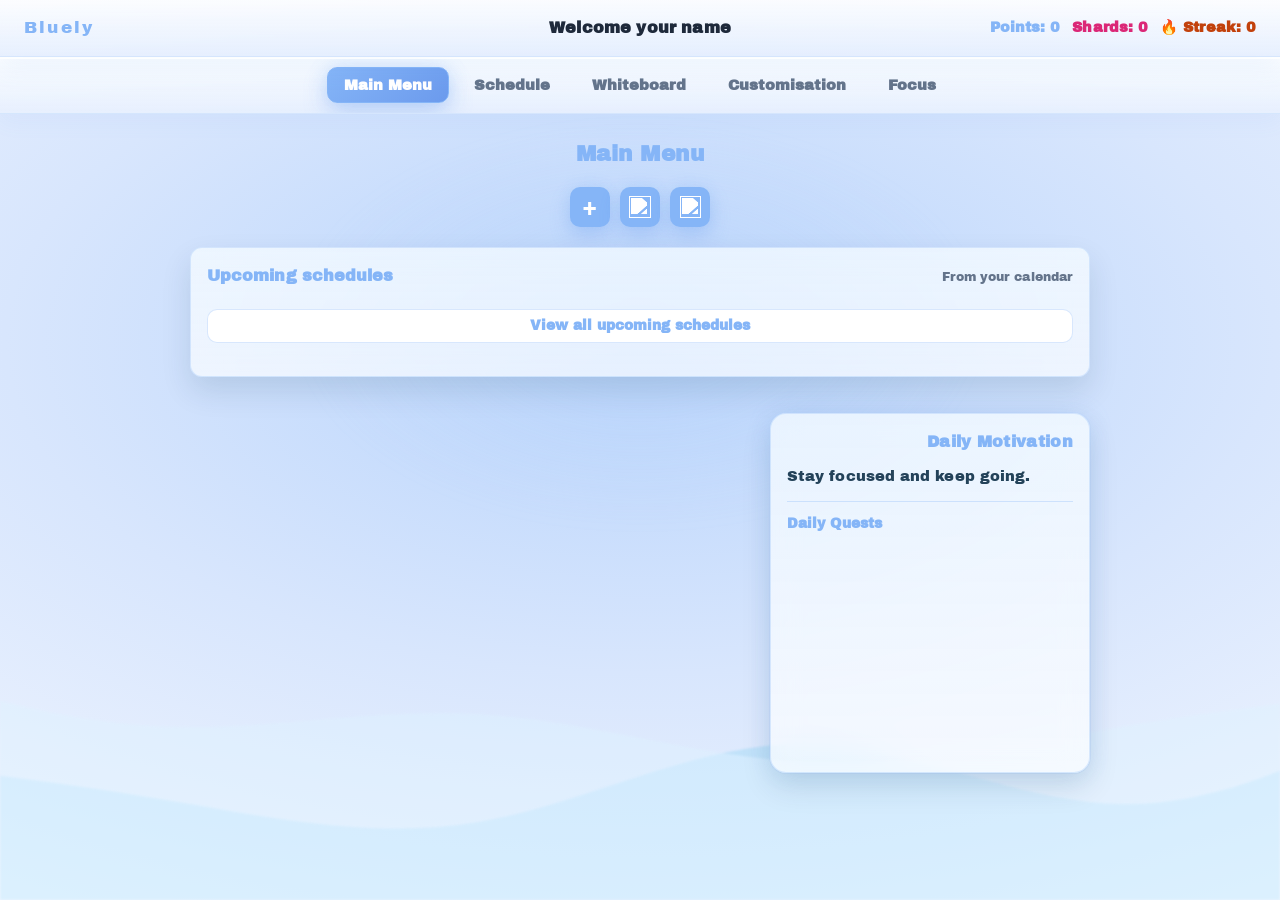
==== app.html @ a333c32c "Add files via upload" ====
<!DOCTYPE html>
<html lang="en">
<head>
  <meta charset="UTF-8">
  <meta name="viewport" content="width=device-width, initial-scale=1.0">
  <title>App – Bluely</title>
  <link rel="preconnect" href="https://fonts.googleapis.com">
  <link rel="preconnect" href="https://fonts.gstatic.com" crossorigin>
  <link href="https://fonts.googleapis.com/css2?family=Archivo+Black&display=swap" rel="stylesheet">
  <link rel="stylesheet" href="styles.css">
</head>
<body>
  <div class="theme-bg-stack" id="theme-bg-stack" aria-hidden="true">
    <div class="wave-bg wave-bg-classic"></div>
    <div class="wave-bg wave-bg-dark"></div>
  </div>

  <div class="app-shell">
    <div class="app-content">
      <header class="app-header">
        <div class="app-logo">Bluely</div>
        <button type="button" class="app-welcome-name" id="app-name-btn" title="Click to change your name" aria-label="Welcome, click to change your name">
          Welcome <span class="app-welcome-name-value" id="app-name-display">your name</span>
        </button>
        <nav class="app-nav" aria-label="Bluely stats">
          <div class="app-points" id="app-points-display">Points: 0</div>
          <div class="app-shards" id="app-shards-display">Shards: 0</div>
          <div class="app-streak" id="app-streak-display">🔥 Streak: 0</div>
        </nav>
      </header>

      <nav class="app-top-nav app-sidebar-nav" aria-label="Main navigation">
        <button type="button" class="app-sidebar-item is-active" id="sidebar-main-btn">Main Menu</button>
        <button type="button" class="app-sidebar-item" id="sidebar-schedule-btn">Schedule</button>
        <button type="button" class="app-sidebar-item" id="sidebar-whiteboard-btn">Whiteboard</button>
        <button type="button" class="app-sidebar-item" id="sidebar-customisation-btn">Customisation</button>
        <button type="button" class="app-sidebar-item" id="sidebar-focus-btn">Focus</button>
      </nav>

      <main class="app-main">
    <section id="apps-panel"
             class="app-panel app-panel-active"
             role="region"
             aria-label="Main menu panel">
      <h2 class="section-title">Main Menu</h2>
      <div class="apps-toolbar">
        <button type="button" class="add-link-btn add-link-btn-icon-only" id="add-link-btn" title="Add link" aria-label="Add link">+</button>
        <button type="button" class="add-link-btn add-link-btn-icon-only" id="make-folder-btn" title="Make folder" aria-label="Make folder">
          <img src="assets/folder-icon.png" alt="" class="toolbar-btn-icon" width="22" height="22">
        </button>
        <button type="button" class="add-link-btn add-link-btn-icon-only" id="edit-apps-btn" title="Edit apps" aria-label="Edit apps">
          <img src="assets/edit-icon.png" alt="" class="toolbar-btn-icon toolbar-btn-icon--edit" width="22" height="22">
        </button>
      </div>
      <section class="upcoming-panel" id="upcoming-panel" aria-labelledby="upcoming-title">
        <div class="upcoming-header">
          <h3 class="upcoming-title" id="upcoming-title">Upcoming schedules</h3>
          <span class="upcoming-subtitle">From your calendar</span>
        </div>
        <ul class="upcoming-list" id="upcoming-list"></ul>
        <button type="button" class="upcoming-view-all-btn" id="upcoming-view-all-btn">View all upcoming schedules</button>
      </section>
      <div class="add-link-panel" id="add-link-panel">
        <form class="add-link-form" id="add-link-form">
          <label class="add-link-field">
            <span class="add-link-label">Link URL</span>
            <input type="url" id="link-url-input" class="add-link-input" placeholder="https://example.com" required>
          </label>
          <label class="add-link-field">
            <span class="add-link-label">Name (optional)</span>
            <input type="text" id="link-name-input" class="add-link-input" placeholder="Example">
          </label>
          <div class="add-link-actions">
            <button type="submit" class="add-link-save">Save link</button>
            <button type="button" class="add-link-cancel" id="add-link-cancel">Cancel</button>
          </div>
        </form>
      </div>
      <div class="main-menu-lower">
        <div class="app-links-grid" id="app-links-grid"></div>
        <section class="daily-motivation-panel" id="daily-motivation-panel" aria-labelledby="daily-motivation-title">
          <h3 class="daily-motivation-title" id="daily-motivation-title">Daily Motivation</h3>
          <p class="daily-motivation-text" id="daily-motivation-text">Stay focused and keep going.</p>
          <div class="daily-quests" id="daily-quests">
            <h4 class="daily-quests-title">Daily Quests</h4>
            <ul class="daily-quests-list" id="daily-quests-list"></ul>
          </div>
        </section>
      </div>
    </section>

    <section id="schedule-panel"
             class="app-panel"
             role="region"
             aria-label="Schedule panel" hidden>
      <h2 class="section-title">Schedule</h2>
      <div class="schedule-controls">
        <div class="schedule-today" id="schedule-today"></div>
      </div>
      <div class="schedule-calendar" id="schedule-calendar"></div>
      <div class="schedule-day-panel" id="schedule-day-panel">
        <div class="schedule-day-panel-header">
          <h3 class="schedule-day-panel-title" id="schedule-day-panel-title">Select a date</h3>
        </div>
        <div class="schedule-day-content">
          <section class="schedule-day-column-card">
            <h4 class="schedule-column-title">Scheduled activities</h4>
            <ul class="schedule-day-activities" id="schedule-day-activities"></ul>
          </section>
          <section class="schedule-day-column-card">
            <h4 class="schedule-column-title">Create activity</h4>
            <form class="schedule-day-add-form" id="schedule-day-add-form">
              <div class="schedule-day-form-row">
                <label class="schedule-day-field">
                  <span>Activity name</span>
                  <input type="text" id="activity-name" class="add-link-input" placeholder="e.g. Meeting" required>
                </label>
                <label class="schedule-day-field schedule-day-color-wrap">
                  <span>Color</span>
                  <input type="color" id="activity-color" value="#38bdf8" class="schedule-day-color" title="Activity color">
                </label>
              </div>
              <div class="schedule-day-form-row schedule-day-times">
                <label class="schedule-day-field">
                  <span>Start</span>
                  <div class="schedule-day-time">
                    <input type="text" id="activity-start-time" class="schedule-day-time-input" placeholder="9:30" inputmode="numeric" maxlength="5" autocomplete="off">
                    <select id="activity-start-ampm" class="schedule-day-select schedule-day-ampm">
                      <option value="AM">AM</option>
                      <option value="PM">PM</option>
                    </select>
                  </div>
                </label>
                <label class="schedule-day-field">
                  <span>Priority (optional)</span>
                  <select id="activity-priority" class="schedule-day-select">
                    <option value="none">None</option>
                    <option value="high">High</option>
                    <option value="medium">Medium</option>
                    <option value="low">Low</option>
                  </select>
                </label>
              </div>
              <button type="submit" class="add-link-save">Add activity</button>
            </form>
          </section>
        </div>
      </div>
    </section>
    <section id="all-schedules-panel"
             class="app-panel"
             role="tabpanel"
             aria-label="All schedules panel" hidden>
      <h2 class="section-title">All upcoming schedules</h2>
      <div class="all-schedules-panel-card">
        <button type="button" class="plinko-back-btn" id="all-schedules-back-btn">← Back to Apps</button>
        <div class="all-schedules-controls">
          <select id="all-schedules-date-filter" class="schedule-day-select">
            <option value="all">All days</option>
          </select>
          <select id="all-schedules-sort-mode" class="schedule-day-select">
            <option value="smart">Smart sort</option>
            <option value="priority">Priority first</option>
            <option value="time">Time first</option>
          </select>
          <button type="button" class="plinko-back-btn" id="all-schedules-apply-filter-btn">Filter</button>
        </div>
        <ul class="upcoming-list all-schedules-list" id="all-schedules-list"></ul>
      </div>
    </section>
    <section id="tidal-store-panel"
             class="app-panel"
             role="tabpanel"
             aria-label="Tidal store panel" hidden>
      <h2 class="section-title">Tidal Store</h2>
      <div class="all-schedules-panel-card">
        <button type="button" class="plinko-back-btn" id="tidal-store-back-btn">← Back to Apps</button>
        <div class="tidal-store-header">
          <h3 class="games-panel-title">Apps</h3>
          <div class="tidal-store-search-row">
            <input type="text" id="tidal-store-search" class="add-link-input tidal-store-search" placeholder="Search apps...">
            <button type="button" class="plinko-back-btn" id="tidal-store-all-apps-btn">All apps</button>
          </div>
        </div>
        <section class="tidal-store-section" id="tidal-store-useful-section">
          <h4 class="schedule-column-title">Useful Tools</h4>
          <div class="tidal-store-grid" id="tidal-store-useful-grid"></div>
        </section>
        <section class="tidal-store-section" id="tidal-store-discover-section">
          <h4 class="schedule-column-title">Discover more</h4>
          <div class="tidal-store-grid" id="tidal-store-discover-grid"></div>
        </section>
        <section class="tidal-store-section" id="tidal-store-all-section" hidden>
          <h4 class="schedule-column-title">All apps</h4>
          <div class="tidal-store-grid" id="tidal-store-all-grid"></div>
        </section>
      </div>
    </section>
    <section id="whiteboard-panel"
             class="app-panel"
             role="tabpanel"
             aria-label="Whiteboard panel" hidden>
      <h2 class="section-title">Whiteboard</h2>
      <div class="whiteboard-embed-wrap">
        <iframe src="whiteboard.html" class="whiteboard-embed-frame" title="Whiteboard"></iframe>
      </div>
    </section>
    <section id="customisation-panel"
             class="app-panel"
             role="tabpanel"
             aria-label="Customisation panel" hidden>
      <h2 class="section-title">Customisation</h2>
      <div class="customisation-card">
        <h3 class="customisation-title">Styles</h3>
        <div class="customisation-style-list">
          <button type="button" class="custom-style-btn is-active" data-theme="ocean">Classic</button>
          <button type="button" class="custom-style-btn is-locked" data-theme="dark" data-style-label="Dark Mode">Dark Mode</button>
        </div>
      </div>
    </section>
  </main>
    </div>
  </div>

  <div class="page-transition" id="page-transition" aria-hidden="true">
    <div class="page-transition-panel page-transition-panel-left" aria-hidden="true"></div>
    <div class="page-transition-panel page-transition-panel-right" aria-hidden="true"></div>
  </div>

  <div class="welcome-screen" id="welcome-screen" aria-hidden="true">
    <div class="welcome-screen-backdrop" aria-hidden="true"></div>
    <div class="welcome-screen-inner">
      <h1 class="welcome-screen-greeting" id="welcome-screen-greeting">Hi, What's your name?</h1>
      <form class="welcome-screen-form" id="welcome-screen-form">
        <div class="welcome-screen-input-wrap">
          <input type="text" class="welcome-screen-input" id="welcome-screen-input" placeholder="Your name" maxlength="30" autocomplete="name" aria-label="Your name">
        </div>
      </form>
    </div>
  </div>

  <div class="schedule-complete-overlay" id="schedule-complete-overlay" aria-hidden="true">
    <div class="schedule-complete-card">
      <h3>Well done!</h3>
      <p id="schedule-complete-text">You completed one of your schedules.</p>
    </div>
  </div>

  <div class="streak-login-overlay" id="streak-login-overlay" aria-hidden="true">
    <div class="streak-login-card">
      <h3 id="streak-login-title">🔥 Your 1 day streak! Well done!</h3>
    </div>
  </div>

  <div class="focus-mode-overlay" id="focus-mode-overlay" aria-hidden="true">
    <div class="focus-mode-card">
      <p class="focus-mode-kicker" id="focus-mode-kicker">Focus Mode</p>
      <h3 class="focus-mode-title" id="focus-mode-title">No task selected</h3>
      <div class="focus-mode-ring-wrap">
        <div class="focus-mode-ring" id="focus-mode-ring" style="--focus-progress: 0;"></div>
        <p class="focus-mode-time" id="focus-mode-time">00:00:00</p>
      </div>
      <div class="focus-mode-timer-setup">
        <label for="focus-mode-minutes-input" class="focus-mode-minutes-label">Timer (minutes)</label>
        <input type="number" min="1" max="720" step="1" id="focus-mode-minutes-input" class="add-link-input focus-mode-minutes-input" placeholder="25">
        <button type="button" class="add-link-btn" id="focus-mode-start-timer-btn">Set timer</button>
      </div>
      <div class="focus-mode-actions">
        <button type="button" class="add-link-btn" id="focus-mode-toggle-btn">Pause</button>
        <button type="button" class="upcoming-status-btn" id="focus-mode-done-btn">Mark done</button>
        <button type="button" class="upcoming-delete-btn" id="focus-mode-exit-btn">Exit focus</button>
      </div>
      <div class="focus-mode-bottom-actions">
        <button type="button" class="plinko-back-btn" id="focus-mode-back-stopwatch-btn" hidden>Back to Stopwatch</button>
      </div>
    </div>
  </div>

  <div class="app-edit-overlay" id="app-edit-overlay" aria-hidden="true">
    <div class="app-edit-card">
      <h3 class="app-edit-title" id="app-edit-title">Edit app</h3>
      <p class="app-edit-subtitle" id="app-edit-subtitle"></p>
      <div class="app-edit-actions">
        <button type="button" class="add-link-btn" id="app-edit-rename-btn">Rename app</button>
        <button type="button" class="add-link-btn add-link-btn-danger" id="app-edit-delete-btn">Delete app</button>
        <button type="button" class="plinko-back-btn" id="app-edit-cancel-btn">Cancel</button>
      </div>
      <div class="app-edit-rename-row" id="app-edit-rename-row" hidden>
        <input type="text" class="add-link-input" id="app-edit-rename-input" placeholder="New name">
        <button type="button" class="add-link-btn" id="app-edit-save-rename-btn">Save name</button>
      </div>
    </div>
  </div>

  <div class="folder-view-overlay" id="folder-view-overlay" aria-hidden="true">
    <div class="folder-view-card">
      <div class="folder-view-header">
        <h3 class="folder-view-title" id="folder-view-title">Folder</h3>
        <button type="button" class="plinko-back-btn" id="folder-view-close-btn">Close</button>
      </div>
      <ul class="folder-view-list" id="folder-view-list"></ul>
    </div>
  </div>

  <div class="style-purchase-overlay" id="style-purchase-overlay" aria-hidden="true">
    <div class="style-purchase-card">
      <h3 class="style-purchase-title" id="style-purchase-title">Do you want to buy Dark Mode?</h3>
      <p class="style-purchase-cost" id="style-purchase-cost">30 points or 3 shards</p>
      <p class="style-purchase-error" id="style-purchase-error" hidden></p>
      <div class="style-purchase-actions">
        <button type="button" class="add-link-btn" id="style-purchase-points-btn">Buy with points</button>
        <button type="button" class="add-link-btn" id="style-purchase-shards-btn">Buy with shards</button>
        <button type="button" class="plinko-back-btn" id="style-purchase-cancel-btn">Not now</button>
      </div>
    </div>
  </div>

  <div class="store-app-overlay" id="store-app-overlay" aria-hidden="true">
    <div class="store-app-card">
      <button type="button" class="plinko-back-btn store-app-close-btn" id="store-app-close-btn">Close</button>
      <div class="store-app-main">
        <div class="store-app-content">
          <h3 class="store-app-title" id="store-app-title">App</h3>
          <p class="store-app-description" id="store-app-description"></p>
          <button type="button" class="add-link-btn" id="store-app-add-btn">Add to Menu</button>
        </div>
        <img class="store-app-logo" id="store-app-logo" alt="">
      </div>
    </div>
  </div>

  <script>
    (function () {
      var panels = document.querySelectorAll('.app-panel');
      var transitionEl = document.getElementById('page-transition');
      var transitionLock = false;
      var DISPLAY_NAME_KEY = 'tidal_organiser_display_name';
      var welcomeScreen = document.getElementById('welcome-screen');
      var welcomeGreeting = document.getElementById('welcome-screen-greeting');
      var welcomeForm = document.getElementById('welcome-screen-form');
      var welcomeInput = document.getElementById('welcome-screen-input');
      var welcomeDismissTimer = null;
      var welcomeIsEditMode = false;
      var welcomeSequenceActive = false;
      var WELCOME_FADE_MS = 550;
      var WELCOME_NICE_MS = 1000;
      var WELCOME_BG_DELAY_MS = 400;
      var WELCOME_BG_FADE_MS = 650;
      var nameBtn = document.getElementById('app-name-btn');

      function playPageTransition(onDone) {
        if (!transitionEl || transitionLock) {
          if (typeof onDone === 'function') onDone();
          return;
        }
        transitionLock = true;
        transitionEl.classList.add('is-active');
        setTimeout(function () {
          if (typeof onDone === 'function') onDone();
        }, 620);
        setTimeout(function () {
          transitionEl.classList.remove('is-active');
          transitionLock = false;
        }, 1600);
      }

      function setActivePanel(target) {
        var panelId = target === 'apps'
          ? 'apps-panel'
          : (target === 'schedule'
            ? 'schedule-panel'
            : (target === 'all_schedules'
              ? 'all-schedules-panel'
              : (target === 'tidal_store'
                ? 'tidal-store-panel'
                : (target === 'whiteboard' ? 'whiteboard-panel' : 'customisation-panel'))));
        var activePanel = document.querySelector('.app-panel.app-panel-active');
        panels.forEach(function (p) {
          if (p !== activePanel && p.id !== panelId) {
            p.classList.remove('app-panel-active', 'app-panel-fade-in', 'app-panel-fade-out');
            p.hidden = true;
          }
        });
        if (activePanel && activePanel.id !== panelId) {
          activePanel.classList.remove('app-panel-fade-in');
          activePanel.classList.add('app-panel-fade-out');
          setTimeout(function () {
            activePanel.classList.remove('app-panel-active', 'app-panel-fade-out');
            activePanel.hidden = true;
          }, 180);
        }
        var panelEl = document.getElementById(panelId);
        if (panelEl) {
          panelEl.classList.remove('app-panel-fade-out');
          panelEl.hidden = false;
          panelEl.classList.add('app-panel-active');
          panelEl.classList.add('app-panel-fade-in');
          setTimeout(function () {
            panelEl.classList.remove('app-panel-fade-in');
          }, 260);
        }
        if (target === 'schedule') renderScheduleCalendar();
        if (target === 'apps') renderUpcomingSchedules();
        if (target === 'all_schedules') renderAllSchedules();
        if (target === 'tidal_store') renderTidalStore();
        var mainBtn = document.getElementById('sidebar-main-btn');
        if (mainBtn) mainBtn.classList.toggle('is-active', target === 'apps' || target === 'tidal_store');
        var scheduleBtn = document.getElementById('sidebar-schedule-btn');
        if (scheduleBtn) scheduleBtn.classList.toggle('is-active', target === 'schedule');
        var whiteboardBtn = document.getElementById('sidebar-whiteboard-btn');
        if (whiteboardBtn) whiteboardBtn.classList.toggle('is-active', target === 'whiteboard');
        var customisationBtn = document.getElementById('sidebar-customisation-btn');
        if (customisationBtn) customisationBtn.classList.toggle('is-active', target === 'customisation');
      }

      // Apps: link storage and UI
      var USER_STORAGE_SUFFIX = <?php echo json_encode($emailRaw); ?> || 'guest';
      var STORAGE_KEY = 'tidal_organiser_app_links:' + USER_STORAGE_SUFFIX;
      var LEGACY_APPS_STORAGE_KEY = 'tidal_organiser_app_links';
      var LEGACY_POINTS_STORAGE_KEY = 'tidal_organiser_points';
      var LEGACY_OWNER_STORAGE_KEY = 'tidal_organiser_legacy_owner';
      var LEGACY_MIGRATED_STORAGE_KEY = 'tidal_organiser_legacy_migrated:' + USER_STORAGE_SUFFIX;
      var appEditMode = false;
      var draggedLinkId = null;
      var appEditTargetId = null;
      var currentFolderViewId = null;

      function generateLibraryItemId() {
        return 'item_' + Date.now().toString(36) + '_' + Math.random().toString(36).slice(2, 8);
      }

      function getFolderCount(links) {
        return (links || []).filter(function (item) { return item.type === 'folder'; }).length;
      }

      function normalizeComparableUrl(url) {
        if (!url || typeof url !== 'string') return '';
        var cleaned = url.trim().toLowerCase();
        while (cleaned.length > 1 && cleaned.endsWith('/')) cleaned = cleaned.slice(0, -1);
        return cleaned;
      }

      function isTidalStoreLink(item) {
        return !!(item && item.type === 'link' && normalizeComparableUrl(item.url) === normalizeComparableUrl('tidal://store'));
      }

      function normalizeLinkItem(item) {
        var obj = item && typeof item === 'object' ? Object.assign({}, item) : {};
        if (!obj.id) obj.id = generateLibraryItemId();
        obj.type = obj.type === 'folder' ? 'folder' : 'link';
        obj.folderId = typeof obj.folderId === 'string' && obj.folderId ? obj.folderId : null;
        if (obj.type === 'folder') {
          obj.url = null;
          if (!obj.name || typeof obj.name !== 'string') obj.name = 'Folder';
        } else {
          if (!obj.url || typeof obj.url !== 'string') obj.url = 'https://example.com';
          if (!obj.name || typeof obj.name !== 'string') obj.name = getDomain(obj.url);
          if (isTidalStoreLink(obj)) {
            obj.folderId = null;
            obj.name = 'Tidal Store';
          }
        }
        return obj;
      }

      function getLinks() {
        try {
          var raw = localStorage.getItem(STORAGE_KEY);
          var parsed = raw ? JSON.parse(raw) : [];
          if (!Array.isArray(parsed)) return [];
          var changed = false;
          var normalized = parsed.map(function (item) {
            var n = normalizeLinkItem(item);
            if (!item || !item.id || !item.type || typeof item.folderId === 'undefined') changed = true;
            if (isTidalStoreLink(n) && item && (item.folderId !== n.folderId || item.name !== n.name)) changed = true;
            return n;
          });
          if (changed) localStorage.setItem(STORAGE_KEY, JSON.stringify(normalized));
          return normalized;
        } catch (e) {
          return [];
        }
      }

      function saveLinks(links) {
        var normalized = (Array.isArray(links) ? links : []).map(normalizeLinkItem);
        localStorage.setItem(STORAGE_KEY, JSON.stringify(normalized));
      }

      function getPresetUrlMap() {
        var map = {};
        PRESET_APPS.forEach(function (preset) {
          map[normalizeComparableUrl(preset.url)] = true;
        });
        return map;
      }

      function getCustomAppCount(links) {
        var presetMap = getPresetUrlMap();
        return (links || []).reduce(function (count, item) {
          if (!item) return count;
          if (item.type === 'folder') return count + 1;
          if (item.type === 'link' && !presetMap[normalizeComparableUrl(item.url)]) return count + 1;
          return count;
        }, 0);
      }

      function maybeMigrateLegacyAccountData() {
        try {
          if (localStorage.getItem(LEGACY_MIGRATED_STORAGE_KEY) === '1') return;
          var owner = localStorage.getItem(LEGACY_OWNER_STORAGE_KEY);
          var legacyRaw = localStorage.getItem(LEGACY_APPS_STORAGE_KEY);
          var legacyParsed = legacyRaw ? JSON.parse(legacyRaw) : [];
          var legacyLinks = Array.isArray(legacyParsed) ? legacyParsed.map(normalizeLinkItem) : [];
          if (!legacyLinks.length) return;

          var currentLinks = getLinks();
          var shouldAutoClaim = !owner &&
            getCustomAppCount(currentLinks) === 0 &&
            getCustomAppCount(legacyLinks) > 0;
          var canMigrate = owner === USER_STORAGE_SUFFIX || shouldAutoClaim;
          if (!canMigrate) return;
          if (!owner) localStorage.setItem(LEGACY_OWNER_STORAGE_KEY, USER_STORAGE_SUFFIX);

          var seenUrls = {};
          var seenIds = {};
          currentLinks.forEach(function (item) {
            seenIds[item.id] = true;
            if (item.type !== 'link') return;
            seenUrls[normalizeComparableUrl(item.url)] = true;
          });
          var merged = currentLinks.slice();
          legacyLinks.forEach(function (item) {
            if (seenIds[item.id]) return;
            if (item.type === 'link') {
              var key = normalizeComparableUrl(item.url);
              if (key && seenUrls[key]) return;
              seenUrls[key] = true;
            }
            item.folderId = null;
            seenIds[item.id] = true;
            merged.push(item);
          });
          saveLinks(merged);

          var currentPointsRaw = localStorage.getItem(POINTS_STORAGE_KEY);
          var legacyPointsRaw = localStorage.getItem(LEGACY_POINTS_STORAGE_KEY);
          var legacyPoints = legacyPointsRaw !== null ? parseInt(legacyPointsRaw, 10) : NaN;
          if ((currentPointsRaw === null || currentPointsRaw === '') && !isNaN(legacyPoints)) {
            localStorage.setItem(POINTS_STORAGE_KEY, String(Math.max(0, legacyPoints)));
          }
          localStorage.setItem(LEGACY_MIGRATED_STORAGE_KEY, '1');
        } catch (e) {}
      }

      function ensurePresetApps() {
        try {
          var links = getLinks();
          var existingMap = {};
          var addedCount = 0;
          links.forEach(function (item) {
            if (item.type !== 'link') return;
            existingMap[normalizeComparableUrl(item.url)] = true;
          });
          PRESET_APPS.forEach(function (preset) {
            var key = normalizeComparableUrl(preset.url);
            if (!key || existingMap[key]) return;
            links.push({
              id: generateLibraryItemId(),
              type: 'link',
              url: preset.url,
              name: preset.name,
              folderId: null
            });
            existingMap[key] = true;
            addedCount += 1;
          });
          if (addedCount > 0) saveLinks(links);
          localStorage.setItem(PRESET_APPS_SEEDED_KEY, '1');
        } catch (e) {}
      }
      var ACTIVITIES_STORAGE_KEY = 'tidal_organiser_schedule_activities';
      var POINTS_STORAGE_KEY = 'tidal_organiser_points:' + USER_STORAGE_SUFFIX;
      var PRESET_APPS_SEEDED_KEY = 'tidal_organiser_preset_apps_seeded:' + USER_STORAGE_SUFFIX;
      var STREAK_STORAGE_KEY = 'tidal_organiser_daily_streak:' + USER_STORAGE_SUFFIX;
      var STREAK_LAST_LOGIN_STORAGE_KEY = 'tidal_organiser_daily_streak_last:' + USER_STORAGE_SUFFIX;
      var THEME_STORAGE_KEY = 'tidal_organiser_theme:' + USER_STORAGE_SUFFIX;
      var UNLOCKED_THEMES_STORAGE_KEY = 'tidal_organiser_unlocked_themes:' + USER_STORAGE_SUFFIX;
      var SHARDS_STORAGE_KEY = 'tidal_organiser_shards:' + USER_STORAGE_SUFFIX;
      var THEME_LABELS = { ocean: 'Classic', dark: 'Dark Mode' };
      var THEME_UNLOCK_COSTS = {
        dark: { points: 30, shards: 3 }
      };
      var stylePurchaseOverlay = document.getElementById('style-purchase-overlay');
      var stylePurchaseTitle = document.getElementById('style-purchase-title');
      var stylePurchaseCost = document.getElementById('style-purchase-cost');
      var stylePurchaseError = document.getElementById('style-purchase-error');
      var stylePurchasePointsBtn = document.getElementById('style-purchase-points-btn');
      var stylePurchaseShardsBtn = document.getElementById('style-purchase-shards-btn');
      var stylePurchaseCancelBtn = document.getElementById('style-purchase-cancel-btn');
      var pendingStylePurchaseTheme = null;
      var QUESTS_STORAGE_KEY = 'tidal_organiser_daily_quests:' + USER_STORAGE_SUFFIX;
      var allSchedulesDateFilter = 'all';
      var allSchedulesSortMode = 'smart';
      var MOTIVATION_DATE_STORAGE_KEY = 'tidal_organiser_motivation_day:' + USER_STORAGE_SUFFIX;
      var MOTIVATION_INDEX_STORAGE_KEY = 'tidal_organiser_motivation_idx:' + USER_STORAGE_SUFFIX;
      var QUEST_COMPLETE_THREE_REWARD = 15;
      var QUEST_NO_OVERDUE_REWARD = 15;
      var QUEST_COMPLETE_THREE_SHARD_REWARD = 1;
      var QUEST_NO_OVERDUE_SHARD_REWARD = 1;
      var scheduleCompleteOverlay = document.getElementById('schedule-complete-overlay');
      var scheduleCompleteText = document.getElementById('schedule-complete-text');
      var scheduleCompleteHideTimer = null;
      var streakLoginOverlay = document.getElementById('streak-login-overlay');
      var streakLoginTitle = document.getElementById('streak-login-title');
      var streakLoginHideTimer = null;
      var focusModeOverlay = document.getElementById('focus-mode-overlay');
      var focusModeKicker = document.getElementById('focus-mode-kicker');
      var focusModeTitle = document.getElementById('focus-mode-title');
      var focusModeTime = document.getElementById('focus-mode-time');
      var focusModeRing = document.getElementById('focus-mode-ring');
      var focusModeToggleBtn = document.getElementById('focus-mode-toggle-btn');
      var focusModeDoneBtn = document.getElementById('focus-mode-done-btn');
      var focusModeExitBtn = document.getElementById('focus-mode-exit-btn');
      var focusModeMinutesInput = document.getElementById('focus-mode-minutes-input');
      var focusModeStartTimerBtn = document.getElementById('focus-mode-start-timer-btn');
      var focusModeBackStopwatchBtn = document.getElementById('focus-mode-back-stopwatch-btn');
      var focusTimerId = null;
      var focusContext = null;
      var freeFocusElapsedMs = 0;
      var freeFocusStartedAt = null;
      var freeFocusModeType = 'stopwatch';
      var freeTimerDurationMs = 0;
      var freeTimerRemainingMs = 0;
      var freeTimerEndsAt = null;
      var clickAudioContext = null;

      function getDisplayName() {
        try {
          var raw = localStorage.getItem(DISPLAY_NAME_KEY) || '';
          return (raw || '').trim();
        } catch (e) {
          return '';
        }
      }

      function setDisplayName(nextName) {
        try {
          localStorage.setItem(DISPLAY_NAME_KEY, (nextName || '').trim());
        } catch (e) {}
        renderDisplayName();
      }

      function renderDisplayName() {
        var nameDisplay = document.getElementById('app-name-display');
        if (!nameBtn || !nameDisplay) return;
        var n = getDisplayName();
        nameDisplay.textContent = n || 'your name';
        nameBtn.setAttribute('aria-label', n ? ('Welcome ' + n + ', click to change your name') : 'Welcome, click to set your name');
        nameBtn.setAttribute('title', n ? 'Click to change your name' : 'Click to set your name');
      }

      function setWelcomeAskMode() {
        if (welcomeGreeting) welcomeGreeting.textContent = "Hi, What's your name?";
        if (welcomeForm) welcomeForm.hidden = false;
        if (welcomeInput) welcomeInput.value = getDisplayName();
      }

      function setWelcomeBackMode(name) {
        if (welcomeGreeting) welcomeGreeting.textContent = 'Hi ' + name + ', Welcome back!';
        if (welcomeForm) welcomeForm.hidden = true;
      }

      function welcomeWait(ms) {
        return new Promise(function (resolve) {
          setTimeout(resolve, ms);
        });
      }

      function resetWelcomeAnimState() {
        if (!welcomeScreen) return;
        welcomeScreen.classList.remove('is-content-visible', 'is-content-fading-out', 'is-bg-fading-out');
        document.body.classList.remove('welcome-screen-revealing-app');
      }

      function fadeWelcomeContentIn() {
        if (!welcomeScreen) return;
        welcomeScreen.classList.remove('is-content-fading-out');
        welcomeScreen.classList.add('is-content-visible');
      }

      function fadeWelcomeContentOut() {
        return new Promise(function (resolve) {
          if (!welcomeScreen) {
            resolve();
            return;
          }
          welcomeScreen.classList.remove('is-content-visible');
          welcomeScreen.classList.add('is-content-fading-out');
          var settled = false;
          function done() {
            if (settled) return;
            settled = true;
            resolve();
          }
          if (welcomeGreeting) {
            welcomeGreeting.addEventListener('transitionend', function onEnd(e) {
              if (e.propertyName !== 'opacity') return;
              welcomeGreeting.removeEventListener('transitionend', onEnd);
              done();
            });
          }
          setTimeout(done, WELCOME_FADE_MS + 80);
        });
      }

      function fadeWelcomeBackgroundOut() {
        return new Promise(function (resolve) {
          if (!welcomeScreen) {
            resolve();
            return;
          }
          var backdrop = welcomeScreen.querySelector('.welcome-screen-backdrop');
          document.body.classList.add('welcome-screen-revealing-app');
          welcomeScreen.classList.add('is-bg-fading-out');
          var settled = false;
          function done() {
            if (settled) return;
            settled = true;
            resolve();
          }
          if (backdrop) {
            backdrop.addEventListener('transitionend', function onEnd(e) {
              if (e.target !== backdrop || e.propertyName !== 'opacity') return;
              backdrop.removeEventListener('transitionend', onEnd);
              done();
            });
          }
          setTimeout(done, WELCOME_BG_FADE_MS + 80);
        });
      }

      function fadeWelcomeBackgroundOutAfterDelay() {
        return welcomeWait(WELCOME_BG_DELAY_MS).then(fadeWelcomeBackgroundOut);
      }

      function finishWelcomeExit() {
        welcomeSequenceActive = false;
        if (welcomeDismissTimer) {
          clearTimeout(welcomeDismissTimer);
          welcomeDismissTimer = null;
        }
        if (!welcomeScreen) return;
        welcomeScreen.classList.remove('is-open');
        welcomeScreen.setAttribute('aria-hidden', 'true');
        document.body.classList.remove('welcome-screen-active');
        resetWelcomeAnimState();
      }

      function runWelcomeBackExit() {
        if (welcomeSequenceActive) return;
        welcomeSequenceActive = true;
        if (welcomeDismissTimer) {
          clearTimeout(welcomeDismissTimer);
          welcomeDismissTimer = null;
        }
        fadeWelcomeContentOut()
          .then(fadeWelcomeBackgroundOutAfterDelay)
          .then(finishWelcomeExit);
      }

      function runNiceToMeetYouSequence(name) {
        if (welcomeSequenceActive) return;
        welcomeSequenceActive = true;
        fadeWelcomeContentOut()
          .then(function () {
            if (welcomeForm) welcomeForm.hidden = true;
            if (welcomeGreeting) welcomeGreeting.textContent = 'Nice to meet you ' + name + '!';
            welcomeScreen.classList.remove('is-content-fading-out');
            void welcomeScreen.offsetWidth;
            fadeWelcomeContentIn();
            return welcomeWait(WELCOME_NICE_MS);
          })
          .then(fadeWelcomeContentOut)
          .then(fadeWelcomeBackgroundOutAfterDelay)
          .then(finishWelcomeExit);
      }

      function runWelcomeQuickExit() {
        if (welcomeSequenceActive) return;
        welcomeSequenceActive = true;
        fadeWelcomeContentOut()
          .then(fadeWelcomeBackgroundOutAfterDelay)
          .then(finishWelcomeExit);
      }

      function closeWelcomeScreen() {
        finishWelcomeExit();
      }

      function openWelcomeScreen(options) {
        if (!welcomeScreen) return;
        var forceEdit = options && options.forceEdit;
        var savedName = getDisplayName();
        welcomeIsEditMode = !!forceEdit;
        welcomeSequenceActive = false;

        if (forceEdit) {
          setWelcomeAskMode();
        } else if (savedName) {
          setWelcomeBackMode(savedName);
        } else {
          setWelcomeAskMode();
        }

        resetWelcomeAnimState();
        document.body.classList.add('welcome-screen-active');
        welcomeScreen.classList.add('is-open');
        welcomeScreen.setAttribute('aria-hidden', 'false');

        requestAnimationFrame(function () {
          requestAnimationFrame(function () {
            fadeWelcomeContentIn();
          });
        });

        if (welcomeForm && welcomeForm.hidden) {
          welcomeDismissTimer = setTimeout(runWelcomeBackExit, 2600);
        } else if (welcomeInput) {
          setTimeout(function () {
            welcomeInput.focus();
            welcomeInput.select();
          }, WELCOME_FADE_MS + 120);
        }
      }

      function openNamePrompt(force) {
        if (!force) {
          openWelcomeScreen({ forceEdit: false });
          return;
        }
        openWelcomeScreen({ forceEdit: true });
      }

      if (nameBtn) nameBtn.addEventListener('click', function () { openNamePrompt(true); });
      if (welcomeScreen) {
        welcomeScreen.addEventListener('click', function () {
          if (welcomeSequenceActive) return;
          if (welcomeForm && !welcomeForm.hidden) return;
          runWelcomeBackExit();
        });
      }
      if (welcomeForm && welcomeInput) {
        welcomeForm.addEventListener('submit', function (e) {
          e.preventDefault();
          if (welcomeSequenceActive) return;
          var next = (welcomeInput.value || '').trim();
          if (!next) return;
          var wasAskingName = welcomeForm && !welcomeForm.hidden;
          setDisplayName(next);
          if (wasAskingName && !welcomeIsEditMode) {
            runNiceToMeetYouSequence(next);
          } else {
            runWelcomeQuickExit();
          }
        });
        welcomeForm.addEventListener('click', function (e) {
          e.stopPropagation();
        });
      }

      var THEME_OPTIONS = ['ocean', 'dark'];
      var THEME_SOUND_PROFILES = {
        ocean: { wave: 'sine',     base: 520, accent: 780, type: 'lowpass', q: 0.75 },
        dark:  { wave: 'triangle', base: 240, accent: 380, type: 'lowpass', q: 0.95 }
      };
      var PRESET_APPS = [
        { name: 'Google Docs', url: 'https://docs.google.com/' },
        { name: 'Google Slides', url: 'https://docs.google.com/presentation' },
        { name: 'Gmail', url: 'https://mail.google.com/' },
        { name: 'Tidal Store', url: 'tidal://store' }
      ];
      var TIDAL_STORE_APPS = [
        { name: 'Google Classroom', url: 'https://classroom.google.com/', section: 'useful', description: 'Manage classes, assignments, and announcements in one place.' },
        { name: 'Google Sheets', url: 'https://docs.google.com/spreadsheets', section: 'useful', description: 'Create and collaborate on spreadsheets with formulas and charts.' },
        { name: 'ChatGPT', url: 'https://chatgpt.com/', section: 'useful', description: 'AI assistant for writing, brainstorming, coding, and research.' },
        { name: 'Claude', url: 'https://claude.ai/', section: 'useful', description: 'AI workspace for analysis, writing, and long-context tasks.' },
        { name: 'Canva', url: 'https://www.canva.com/', section: 'useful', description: 'Design presentations, posters, and social media visuals quickly.' },
        { name: 'Wikipedia', url: 'https://www.wikipedia.org/', section: 'useful', description: 'Free encyclopedia for quick learning and reliable references.' },
        { name: 'MuseScore', url: 'https://musescore.org/', section: 'useful', description: 'Compose and edit music notation with powerful free tools.' },
        { name: 'Google Earth', url: 'https://earth.google.com/', section: 'discover', description: 'Explore the world with 3D maps, satellite imagery, and tours.' },
        { name: 'Pinterest', url: 'https://www.pinterest.com/', section: 'discover', description: 'Discover visual ideas for projects, design, and inspiration.' },
        { name: 'YouTube', url: 'https://www.youtube.com/', section: 'discover', description: 'Watch and discover videos, tutorials, and creator content.' }
      ];
      var GOOGLE_DOCS_ICON_PATH = 'assets/google-docs-logo.png';
      var GOOGLE_SLIDES_ICON_PATH = 'assets/google-slides-logo.png';
      var GMAIL_ICON_PATH = 'assets/gmail-logo.png';
      var TIDAL_STORE_ICON_SVG = "data:image/svg+xml,%3Csvg xmlns='http://www.w3.org/2000/svg' viewBox='0 0 64 64'%3E%3Cdefs%3E%3ClinearGradient id='g' x1='0' x2='1' y1='0' y2='1'%3E%3Cstop stop-color='%2385b5f7'/%3E%3Cstop offset='1' stop-color='%236b9aed'/%3E%3C/linearGradient%3E%3C/defs%3E%3Crect x='8' y='18' width='48' height='38' rx='10' fill='url(%23g)'/%3E%3Cpath d='M20 23c0-7 5-11 12-11s12 4 12 11' fill='none' stroke='%23fff' stroke-width='4' stroke-linecap='round'/%3E%3Cpath d='M17 31h30M17 38h30' stroke='%23fff' stroke-opacity='.8' stroke-width='2'/%3E%3C/svg%3E";
      var tidalStoreShowAll = false;
      var activeStoreApp = null;

      function getPoints() {
        try {
          var raw = localStorage.getItem(POINTS_STORAGE_KEY);
          if (raw === null) return 0;
          var points = parseInt(raw, 10);
          return isNaN(points) ? 0 : points;
        } catch (e) {
          return 0;
        }
      }

      function getShards() {
        try {
          var raw = localStorage.getItem(SHARDS_STORAGE_KEY);
          if (raw === null) return 0;
          var shards = parseInt(raw, 10);
          return isNaN(shards) ? 0 : Math.max(0, shards);
        } catch (e) {
          return 0;
        }
      }

      function getActiveThemeName() {
        for (var i = 0; i < THEME_OPTIONS.length; i++) {
          if (document.body.classList.contains('theme-' + THEME_OPTIONS[i])) return THEME_OPTIONS[i];
        }
        return 'ocean';
      }

      function getClickAudioContext() {
        var Ctx = window.AudioContext || window.webkitAudioContext;
        if (!Ctx) return null;
        if (!clickAudioContext) clickAudioContext = new Ctx();
        return clickAudioContext;
      }

      function getButtonSoundVariant(buttonEl) {
        if (!buttonEl) return 'default';
        var id = (buttonEl.id || '').toLowerCase();
        var cls = (buttonEl.className || '').toLowerCase();
        if (cls.indexOf('upcoming-delete-btn') >= 0 || cls.indexOf('add-link-btn-danger') >= 0 || id.indexOf('delete') >= 0) return 'danger';
        if (id.indexOf('focus-mode-done') >= 0 || cls.indexOf('is-active') >= 0) return 'confirm';
        if (id.indexOf('focus-mode-exit') >= 0 || id.indexOf('back') >= 0 || id.indexOf('cancel') >= 0) return 'soft';
        if (cls.indexOf('custom-style-btn') >= 0 || id.indexOf('style-') >= 0) return 'theme';
        if (cls.indexOf('upcoming-status-btn') >= 0) return 'toggle';
        return 'default';
      }

      function playButtonClickSound(buttonEl) {
        try {
          var ctx = getClickAudioContext();
          if (!ctx) return;
          if (ctx.state === 'suspended') {
            ctx.resume().catch(function () {});
          }
          var theme = getActiveThemeName();
          var profile = THEME_SOUND_PROFILES[theme] || THEME_SOUND_PROFILES.ocean;
          var variant = getButtonSoundVariant(buttonEl);
          var offsetByVariant = {
            default: 0,
            soft: -40,
            toggle: 20,
            theme: 55,
            confirm: 90,
            danger: -70
          };
          var start = ctx.currentTime + 0.005;
          var duration = variant === 'theme' ? 0.13 : 0.1;
          var baseFreq = Math.max(120, profile.base + (offsetByVariant[variant] || 0));
          var accentFreq = Math.max(180, profile.accent + (offsetByVariant[variant] || 0) * 1.2);

          var oscA = ctx.createOscillator();
          var oscB = ctx.createOscillator();
          var gain = ctx.createGain();
          var filter = ctx.createBiquadFilter();

          oscA.type = profile.wave;
          oscB.type = (profile.wave === 'sine') ? 'triangle' : 'sine';
          oscA.frequency.setValueAtTime(baseFreq, start);
          oscB.frequency.setValueAtTime(accentFreq, start);
          oscA.frequency.exponentialRampToValueAtTime(Math.max(80, baseFreq * 0.86), start + duration);
          oscB.frequency.exponentialRampToValueAtTime(Math.max(100, accentFreq * 0.82), start + duration);

          filter.type = profile.type;
          filter.Q.value = profile.q;
          filter.frequency.setValueAtTime(Math.max(280, accentFreq * 1.35), start);

          gain.gain.setValueAtTime(0.0001, start);
          gain.gain.exponentialRampToValueAtTime(variant === 'danger' ? 0.05 : 0.038, start + 0.015);
          gain.gain.exponentialRampToValueAtTime(0.0001, start + duration);

          oscA.connect(filter);
          oscB.connect(filter);
          filter.connect(gain);
          gain.connect(ctx.destination);

          oscA.start(start);
          oscB.start(start);
          oscA.stop(start + duration + 0.01);
          oscB.stop(start + duration + 0.01);
        } catch (e) {}
      }

      function renderPoints() {
        var pointsEl = document.getElementById('app-points-display');
        var shardsEl = document.getElementById('app-shards-display');
        if (!pointsEl) return;
        pointsEl.textContent = 'Points: ' + getPoints();
        if (shardsEl) shardsEl.textContent = 'Shards: ' + getShards();
      }

      function setPoints(points) {
        var safePoints = parseInt(points, 10);
        if (isNaN(safePoints)) safePoints = 0;
        localStorage.setItem(POINTS_STORAGE_KEY, String(safePoints));
        renderPoints();
      }

      function setShards(shards) {
        var safeShards = parseInt(shards, 10);
        if (isNaN(safeShards) || safeShards < 0) safeShards = 0;
        localStorage.setItem(SHARDS_STORAGE_KEY, String(safeShards));
        renderPoints();
      }

      function getLocalDateKey(offsetDays) {
        var d = new Date();
        if (offsetDays) d.setDate(d.getDate() + offsetDays);
        var y = d.getFullYear();
        var m = d.getMonth() + 1;
        var day = d.getDate();
        var pad = function (n) { return (n < 10 ? '0' : '') + n; };
        return y + '-' + pad(m) + '-' + pad(day);
      }

      function getStreak() {
        try {
          var raw = localStorage.getItem(STREAK_STORAGE_KEY);
          if (raw === null) return 0;
          var value = parseInt(raw, 10);
          return isNaN(value) ? 0 : value;
        } catch (e) {
          return 0;
        }
      }

      function setStreak(value) {
        var safe = parseInt(value, 10);
        if (isNaN(safe) || safe < 0) safe = 0;
        localStorage.setItem(STREAK_STORAGE_KEY, String(safe));
        renderStreak();
      }

      function renderStreak() {
        var streakEl = document.getElementById('app-streak-display');
        if (!streakEl) return;
        streakEl.textContent = '🔥 Streak: ' + getStreak();
      }

      function updateDailyStreakOnLogin() {
        var todayKey = getLocalDateKey(0);
        var yesterdayKey = getLocalDateKey(-1);
        var lastLogin = localStorage.getItem(STREAK_LAST_LOGIN_STORAGE_KEY);
        var streak = getStreak();

        if (lastLogin === todayKey) {
          renderStreak();
          return;
        }
        if (lastLogin === yesterdayKey) {
          streak += 1;
        } else {
          streak = 1;
        }
        localStorage.setItem(STREAK_LAST_LOGIN_STORAGE_KEY, todayKey);
        setStreak(streak);
        showStreakLoginOverlay(streak);
      }

      function getUnlockedThemes() {
        try {
          var raw = localStorage.getItem(UNLOCKED_THEMES_STORAGE_KEY);
          if (!raw) return [];
          var parsed = JSON.parse(raw);
          return Array.isArray(parsed) ? parsed : [];
        } catch (e) {
          return [];
        }
      }

      function setUnlockedThemes(list) {
        var safe = (list || []).filter(function (name) {
          return THEME_OPTIONS.indexOf(name) >= 0 && name !== 'ocean';
        });
        localStorage.setItem(UNLOCKED_THEMES_STORAGE_KEY, JSON.stringify(safe));
      }

      function isThemeUnlocked(themeName) {
        if (themeName === 'ocean') return true;
        return getUnlockedThemes().indexOf(themeName) >= 0;
      }

      function unlockTheme(themeName) {
        if (!themeName || themeName === 'ocean') return;
        var unlocked = getUnlockedThemes();
        if (unlocked.indexOf(themeName) >= 0) return;
        unlocked.push(themeName);
        setUnlockedThemes(unlocked);
        updateThemeLockUI();
      }

      function getThemeLabel(themeName) {
        return THEME_LABELS[themeName] || themeName;
      }

      function getThemeUnlockCost(themeName) {
        return THEME_UNLOCK_COSTS[themeName] || null;
      }

      function updateThemeLockUI() {
        document.querySelectorAll('.custom-style-btn[data-theme]').forEach(function (btn) {
          var theme = btn.getAttribute('data-theme') || 'ocean';
          var locked = !isThemeUnlocked(theme);
          btn.classList.toggle('is-locked', locked);
          btn.setAttribute('aria-disabled', locked ? 'true' : 'false');
        });
      }

      function applyTheme(themeName, options) {
        var theme = THEME_OPTIONS.indexOf(themeName) >= 0 ? themeName : 'ocean';
        if (!isThemeUnlocked(theme)) theme = 'ocean';
        var instant = options && options.instant;
        var bgStack = document.getElementById('theme-bg-stack');
        if (bgStack && instant) bgStack.classList.add('is-instant');
        THEME_OPTIONS.forEach(function (name) {
          document.body.classList.toggle('theme-' + name, name === theme);
        });
        document.querySelectorAll('.custom-style-btn[data-theme]').forEach(function (btn) {
          btn.classList.toggle('is-active', btn.getAttribute('data-theme') === theme);
        });
        if (bgStack && instant) {
          requestAnimationFrame(function () {
            bgStack.classList.remove('is-instant');
          });
        }
      }

      function saveTheme(themeName) {
        var safeTheme = THEME_OPTIONS.indexOf(themeName) >= 0 ? themeName : 'ocean';
        if (!isThemeUnlocked(safeTheme)) safeTheme = 'ocean';
        localStorage.setItem(THEME_STORAGE_KEY, safeTheme);
      }

      function clearStylePurchaseError() {
        if (!stylePurchaseError) return;
        stylePurchaseError.hidden = true;
        stylePurchaseError.textContent = '';
      }

      function showStylePurchaseError(message) {
        if (!stylePurchaseError) return;
        stylePurchaseError.textContent = message;
        stylePurchaseError.hidden = false;
      }

      function closeStylePurchaseOverlay() {
        if (!stylePurchaseOverlay) return;
        stylePurchaseOverlay.classList.remove('is-open');
        stylePurchaseOverlay.setAttribute('aria-hidden', 'true');
        pendingStylePurchaseTheme = null;
        clearStylePurchaseError();
      }

      function openStylePurchaseOverlay(themeName) {
        if (!stylePurchaseOverlay || isThemeUnlocked(themeName)) return;
        var cost = getThemeUnlockCost(themeName);
        if (!cost) return;
        pendingStylePurchaseTheme = themeName;
        var label = getThemeLabel(themeName);
        if (stylePurchaseTitle) {
          stylePurchaseTitle.textContent = 'Do you want to buy ' + label + '?';
        }
        if (stylePurchaseCost) {
          stylePurchaseCost.textContent = cost.points + ' points or ' + cost.shards + ' shards';
        }
        clearStylePurchaseError();
        stylePurchaseOverlay.classList.add('is-open');
        stylePurchaseOverlay.setAttribute('aria-hidden', 'false');
      }

      function completeStylePurchase(themeName) {
        unlockTheme(themeName);
        closeStylePurchaseOverlay();
        saveTheme(themeName);
        applyTheme(themeName);
      }

      function tryPurchaseThemeWithPoints(themeName) {
        var cost = getThemeUnlockCost(themeName);
        if (!cost) return;
        if (getPoints() < cost.points) {
          showStylePurchaseError('Not enough points. You need ' + cost.points + '.');
          return;
        }
        setPoints(getPoints() - cost.points);
        completeStylePurchase(themeName);
      }

      function tryPurchaseThemeWithShards(themeName) {
        var cost = getThemeUnlockCost(themeName);
        if (!cost) return;
        if (getShards() < cost.shards) {
          showStylePurchaseError('Not enough shards. You need ' + cost.shards + '.');
          return;
        }
        setShards(getShards() - cost.shards);
        completeStylePurchase(themeName);
      }

      function initThemeControls() {
        updateThemeLockUI();
        var saved = localStorage.getItem(THEME_STORAGE_KEY) || 'ocean';
        if (THEME_OPTIONS.indexOf(saved) < 0) saved = 'ocean';
        if (!isThemeUnlocked(saved)) saved = 'ocean';
        applyTheme(saved, { instant: true });
        if (saved !== (localStorage.getItem(THEME_STORAGE_KEY) || 'ocean')) {
          saveTheme(saved);
        }
        document.querySelectorAll('.custom-style-btn[data-theme]').forEach(function (btn) {
          btn.addEventListener('click', function () {
            var theme = btn.getAttribute('data-theme') || 'ocean';
            if (!isThemeUnlocked(theme)) {
              openStylePurchaseOverlay(theme);
              return;
            }
            saveTheme(theme);
            applyTheme(theme);
          });
        });
        if (stylePurchasePointsBtn) {
          stylePurchasePointsBtn.addEventListener('click', function () {
            if (!pendingStylePurchaseTheme) return;
            tryPurchaseThemeWithPoints(pendingStylePurchaseTheme);
          });
        }
        if (stylePurchaseShardsBtn) {
          stylePurchaseShardsBtn.addEventListener('click', function () {
            if (!pendingStylePurchaseTheme) return;
            tryPurchaseThemeWithShards(pendingStylePurchaseTheme);
          });
        }
        if (stylePurchaseCancelBtn) {
          stylePurchaseCancelBtn.addEventListener('click', closeStylePurchaseOverlay);
        }
        if (stylePurchaseOverlay) {
          stylePurchaseOverlay.addEventListener('click', function (e) {
            if (e.target === stylePurchaseOverlay) closeStylePurchaseOverlay();
          });
        }
      }

      function showStreakLoginOverlay(streak) {
        if (!streakLoginOverlay || !streakLoginTitle) return;
        if (streakLoginHideTimer) clearTimeout(streakLoginHideTimer);
        streakLoginTitle.textContent = '🔥 Your ' + streak + ' day streak! Well done!';
        streakLoginOverlay.classList.add('is-open');
        streakLoginOverlay.setAttribute('aria-hidden', 'false');
        streakLoginHideTimer = setTimeout(function () {
          streakLoginOverlay.classList.remove('is-open');
          streakLoginOverlay.setAttribute('aria-hidden', 'true');
        }, 2200);
      }

      function renderDailyMotivation() {
        var motivationEl = document.getElementById('daily-motivation-text');
        if (!motivationEl) return;
        var messages = [
          'The 24-Hour Equalizer: Every billionaire and every beginner gets the same 1,440 minutes. The difference is not talent; it is the calendar. Respect the block you built for yourself.',
          'Discipline Over Desire: Motivation gets you to write the schedule. Discipline gets you to pick up the pen when the alarm goes off. Do not wait for a feeling; follow the plan.',
          'The Cost of "Later": Procrastination is a debt you pay with interest. When you skip a task today, you steal from your peace tomorrow. Pay the price now.',
          'Brick by Brick: You do not build a wall in a day. You lay one brick as perfectly as a brick can be laid. Your schedule is just a series of bricks. Lay this one.',
          'The Silent Promise: A schedule is a contract with your future self. If you would not break a promise to a friend, why are you comfortable breaking one to yourself?',
          'Win the Morning: How you handle the first hour dictates the next fifteen. If you win the battle against the snooze button, you have already started a victory streak.',
          'Focus is a Muscle: The world wants your attention. Your schedule protects it. Stay in the lane you chose before the noise started.',
          'The Power of No: Your schedule is not a cage; it is a shield. It gives you the power to say no to the unimportant so you can say yes to your legacy.',
          'The Beautiful Struggle: Comfort is the graveyard of growth. If it feels heavy, it is because you are leveling up. Embrace the friction.',
          'Write Your Own Script: If you do not decide who you are, the world will decide for you. Be the author, not the reader, of your own life.',
          'Failure is Data: A mistake is not a stop sign; it is a rerouting signal. Analyze the why, adjust the how, and go again.',
          'The Comparison Trap: Comparison is the thief of joy. The only person you should try to beat is the person you were yesterday.',
          'Resilience is Quiet: Strength is not always a loud roar. Sometimes it is the quiet voice at the end of the day saying, "I will try again tomorrow."',
          'Your Circle Matters: You are the average of the five people you spend the most time with. Choose giants, and you will learn to walk tall.',
          'Gratitude as Fuel: You cannot build a great future if you hate your present. Find one thing that works, and use that energy to fix what does not.',
          'The Long Game: We overestimate what we can do in a month and underestimate what we can do in a decade. Stay patient. Stay hungry.'
        ];
        if (!messages.length) return;

        var todayKey = getLocalDateKey(0);
        var savedDate = localStorage.getItem(MOTIVATION_DATE_STORAGE_KEY);
        var savedIndexRaw = localStorage.getItem(MOTIVATION_INDEX_STORAGE_KEY);
        var index = savedIndexRaw !== null ? parseInt(savedIndexRaw, 10) : -1;

        if (savedDate !== todayKey || isNaN(index) || index < 0 || index >= messages.length) {
          index = Math.floor(Math.random() * messages.length);
          localStorage.setItem(MOTIVATION_DATE_STORAGE_KEY, todayKey);
          localStorage.setItem(MOTIVATION_INDEX_STORAGE_KEY, String(index));
        }
        motivationEl.textContent = messages[index];
      }

      function generateActivityId() {
        return 'act_' + Date.now().toString(36) + '_' + Math.random().toString(36).slice(2, 8);
      }

      function normalizePriority(priority) {
        if (priority === 'high' || priority === 'medium' || priority === 'low') return priority;
        return 'none';
      }

      function getPriorityRank(priority) {
        var normalized = normalizePriority(priority);
        if (normalized === 'high') return 0;
        if (normalized === 'medium') return 1;
        if (normalized === 'low') return 2;
        return 3;
      }

      function getPriorityLabel(priority) {
        var normalized = normalizePriority(priority);
        if (normalized === 'high') return 'High';
        if (normalized === 'medium') return 'Medium';
        if (normalized === 'low') return 'Low';
        return 'None';
      }

      function buildPrioritySelectHtml(dateKey, id, selectedPriority, className) {
        var normalized = normalizePriority(selectedPriority);
        var selectClass = className || 'schedule-priority-select';
        return '<select class="' + selectClass + '" data-date="' + dateKey + '" data-id="' + id + '">' +
          '<option value="none"' + (normalized === 'none' ? ' selected' : '') + '>None</option>' +
          '<option value="high"' + (normalized === 'high' ? ' selected' : '') + '>High</option>' +
          '<option value="medium"' + (normalized === 'medium' ? ' selected' : '') + '>Medium</option>' +
          '<option value="low"' + (normalized === 'low' ? ' selected' : '') + '>Low</option>' +
          '</select>';
      }

      function normalizeActivity(act) {
        var item = act && typeof act === 'object' ? act : {};
        if (!item.id) item.id = generateActivityId();
        if (item.status !== 'in_progress' && item.status !== 'done') item.status = 'pending';
        if (!item.start) item.start = '00:00';
        if (!item.name) item.name = 'Activity';
        if (!item.color) item.color = '#38bdf8';
        item.priority = normalizePriority(item.priority);
        if (typeof item.elapsedMs !== 'number' || isNaN(item.elapsedMs)) item.elapsedMs = 0;
        if (typeof item.progressStartedAt !== 'number' || isNaN(item.progressStartedAt)) item.progressStartedAt = null;
        return item;
      }

      function formatDuration(ms) {
        var totalSeconds = Math.max(0, Math.floor(ms / 1000));
        var h = Math.floor(totalSeconds / 3600);
        var m = Math.floor((totalSeconds % 3600) / 60);
        var s = totalSeconds % 60;
        var pad = function (v) { return (v < 10 ? '0' : '') + v; };
        return pad(h) + ':' + pad(m) + ':' + pad(s);
      }

      function getActivityElapsedMs(act, nowMs) {
        var base = act && typeof act.elapsedMs === 'number' ? act.elapsedMs : 0;
        if (act && act.status === 'in_progress' && act.progressStartedAt) {
          return base + Math.max(0, (nowMs || Date.now()) - act.progressStartedAt);
        }
        return base;
      }

      function showCompletionOverlay(name, elapsedMs) {
        if (!scheduleCompleteOverlay || !scheduleCompleteText) return;
        if (scheduleCompleteHideTimer) clearTimeout(scheduleCompleteHideTimer);
        scheduleCompleteText.textContent = 'You completed "' + (name || 'Activity') + '" in ' + formatDuration(elapsedMs) + '.';
        scheduleCompleteOverlay.classList.add('is-open');
        scheduleCompleteOverlay.setAttribute('aria-hidden', 'false');
        scheduleCompleteHideTimer = setTimeout(function () {
          scheduleCompleteOverlay.classList.remove('is-open');
          scheduleCompleteOverlay.setAttribute('aria-hidden', 'true');
        }, 1900);
      }

      function initPlinkoGame() {
        // Games removed
        return;
      }

      function getDomain(urlStr) {
        try {
          var u = new URL(urlStr);
          return u.hostname.replace(/^www\./, '');
        } catch (e) {
          return urlStr;
        }
      }

      function getFaviconUrl(urlStr) {
        var domain = getDomain(urlStr);
        return 'https://www.google.com/s2/favicons?domain=' + encodeURIComponent(domain) + '&sz=64';
      }

      function getAppIconUrl(item) {
        if (!item || item.type !== 'link') return '';
        if (normalizeComparableUrl(item.url) === normalizeComparableUrl('tidal://store')) {
          return TIDAL_STORE_ICON_SVG;
        }
        if (normalizeComparableUrl(item.url) === normalizeComparableUrl('https://docs.google.com/')) {
          return GOOGLE_DOCS_ICON_PATH;
        }
        if (normalizeComparableUrl(item.url) === normalizeComparableUrl('https://docs.google.com/presentation')) {
          return GOOGLE_SLIDES_ICON_PATH;
        }
        if (normalizeComparableUrl(item.url) === normalizeComparableUrl('https://mail.google.com/')) {
          return GMAIL_ICON_PATH;
        }
        return getFaviconUrl(item.url);
      }

      function isGoogleSlidesItem(item) {
        if (!item || item.type !== 'link') return false;
        return normalizeComparableUrl(item.url) === normalizeComparableUrl('https://docs.google.com/presentation');
      }

      function hasAppInMenu(url) {
        if (!url) return false;
        var target = normalizeComparableUrl(url);
        return getLinks().some(function (item) {
          return item.type === 'link' && normalizeComparableUrl(item.url) === target;
        });
      }

      function closeStoreAppOverlay() {
        var overlay = document.getElementById('store-app-overlay');
        if (!overlay) return;
        overlay.classList.remove('is-open');
        overlay.setAttribute('aria-hidden', 'true');
        activeStoreApp = null;
      }

      function openStoreAppOverlay(app) {
        if (!app) return;
        var overlay = document.getElementById('store-app-overlay');
        var titleEl = document.getElementById('store-app-title');
        var descEl = document.getElementById('store-app-description');
        var logoEl = document.getElementById('store-app-logo');
        var addBtn = document.getElementById('store-app-add-btn');
        if (!overlay || !titleEl || !descEl || !logoEl || !addBtn) return;
        activeStoreApp = app;
        titleEl.textContent = app.name || 'App';
        descEl.textContent = app.description || 'Add this app to your menu.';
        logoEl.src = getFaviconUrl(app.url);
        logoEl.alt = app.name || 'App logo';
        var exists = hasAppInMenu(app.url);
        addBtn.disabled = exists;
        addBtn.textContent = exists ? 'Already in Menu' : 'Add to Menu';
        overlay.classList.add('is-open');
        overlay.setAttribute('aria-hidden', 'false');
      }

      function renderTidalStore() {
        var usefulSection = document.getElementById('tidal-store-useful-section');
        var discoverSection = document.getElementById('tidal-store-discover-section');
        var allSection = document.getElementById('tidal-store-all-section');
        var usefulGrid = document.getElementById('tidal-store-useful-grid');
        var discoverGrid = document.getElementById('tidal-store-discover-grid');
        var allGrid = document.getElementById('tidal-store-all-grid');
        var searchEl = document.getElementById('tidal-store-search');
        var allAppsBtn = document.getElementById('tidal-store-all-apps-btn');
        if (!usefulSection || !discoverSection || !allSection || !usefulGrid || !discoverGrid || !allGrid || !allAppsBtn) return;

        var query = searchEl ? (searchEl.value || '').trim().toLowerCase() : '';
        var filtered = TIDAL_STORE_APPS.filter(function (app) {
          if (!query) return true;
          return app.name.toLowerCase().indexOf(query) >= 0 || app.url.toLowerCase().indexOf(query) >= 0;
        });

        function makeCard(app) {
          var btn = document.createElement('button');
          btn.type = 'button';
          btn.className = 'folder-view-app-btn tidal-store-app-btn';
          btn.innerHTML = '<img class="folder-view-app-icon" src="' + getFaviconUrl(app.url) + '" alt="">' +
            '<span class="folder-view-app-name">' + app.name + '</span>';
          btn.addEventListener('click', function () {
            openStoreAppOverlay(app);
          });
          return btn;
        }

        usefulGrid.innerHTML = '';
        discoverGrid.innerHTML = '';
        allGrid.innerHTML = '';
        filtered.forEach(function (app) {
          if (app.section === 'useful') usefulGrid.appendChild(makeCard(app));
          else discoverGrid.appendChild(makeCard(app));
          allGrid.appendChild(makeCard(app));
        });

        if (!usefulGrid.children.length) usefulGrid.innerHTML = '<p class="upcoming-empty">No apps found.</p>';
        if (!discoverGrid.children.length) discoverGrid.innerHTML = '<p class="upcoming-empty">No apps found.</p>';
        if (!allGrid.children.length) allGrid.innerHTML = '<p class="upcoming-empty">No apps found.</p>';

        usefulSection.hidden = tidalStoreShowAll;
        discoverSection.hidden = tidalStoreShowAll;
        allSection.hidden = !tidalStoreShowAll;
        allAppsBtn.classList.toggle('is-active', tidalStoreShowAll);
        allAppsBtn.textContent = tidalStoreShowAll ? 'Section view' : 'All apps';
      }

      function getItemById(itemId) {
        if (!itemId) return null;
        var links = getLinks();
        for (var i = 0; i < links.length; i++) {
          if (links[i].id === itemId) return links[i];
        }
        return null;
      }

      function deleteLibraryItem(itemId) {
        if (!itemId) return;
        var links = getLinks();
        var target = links.find(function (item) { return item.id === itemId; });
        if (!target || isTidalStoreLink(target)) return;
        var next = links
          .filter(function (item) { return item.id !== itemId; })
          .map(function (item) {
            if (target.type === 'folder' && item.folderId === itemId) {
              item.folderId = null;
            }
            return item;
          });
        saveLinks(next);
      }

      function setItemFolder(itemId, folderId) {
        if (!itemId) return false;
        var links = getLinks();
        var moving = links.find(function (i) { return i.id === itemId; });
        if (folderId && moving && isTidalStoreLink(moving)) return false;
        var folder = folderId ? links.find(function (i) { return i.id === folderId && i.type === 'folder'; }) : null;
        var changed = false;
        links = links.map(function (item) {
          if (item.id !== itemId) return item;
          if (item.type !== 'link') return item;
          if (isTidalStoreLink(item) && folderId) return item;
          if (folderId && !folder) return item;
          changed = true;
          item.folderId = folderId || null;
          return item;
        });
        if (!changed) return false;
        saveLinks(links);
        return true;
      }

      function swapRootItems(firstId, secondId) {
        if (!firstId || !secondId || firstId === secondId) return false;
        var links = getLinks();
        var roots = links.filter(function (item) { return !item.folderId; });
        var children = links.filter(function (item) { return !!item.folderId; });
        var firstIndex = roots.findIndex(function (item) { return item.id === firstId; });
        var secondIndex = roots.findIndex(function (item) { return item.id === secondId; });
        if (firstIndex < 0 || secondIndex < 0) return false;
        var tmp = roots[firstIndex];
        roots[firstIndex] = roots[secondIndex];
        roots[secondIndex] = tmp;
        saveLinks(roots.concat(children));
        return true;
      }

      function captureGridPositions(grid) {
        var map = {};
        if (!grid) return map;
        grid.querySelectorAll('.app-link-card[data-id]').forEach(function (card) {
          var id = card.getAttribute('data-id');
          if (!id) return;
          map[id] = card.getBoundingClientRect();
        });
        return map;
      }

      function animateGridReorder(grid, previousPositions) {
        if (!grid) return;
        requestAnimationFrame(function () {
          grid.querySelectorAll('.app-link-card[data-id]').forEach(function (card) {
            var id = card.getAttribute('data-id');
            var prev = previousPositions[id];
            if (!prev) return;
            var now = card.getBoundingClientRect();
            var dx = prev.left - now.left;
            var dy = prev.top - now.top;
            if (Math.abs(dx) < 1 && Math.abs(dy) < 1) return;
            card.style.transition = 'none';
            card.style.transform = 'translate(' + dx + 'px, ' + dy + 'px)';
            requestAnimationFrame(function () {
              card.style.transition = 'transform 220ms cubic-bezier(0.22, 1, 0.36, 1)';
              card.style.transform = '';
              setTimeout(function () {
                card.style.transition = '';
              }, 240);
            });
          });
        });
      }

      function closeFolderViewOverlay() {
        var overlay = document.getElementById('folder-view-overlay');
        if (!overlay) return;
        overlay.classList.remove('is-open');
        overlay.setAttribute('aria-hidden', 'true');
        currentFolderViewId = null;
      }

      function renderFolderViewOverlay(folderId) {
        var overlay = document.getElementById('folder-view-overlay');
        var titleEl = document.getElementById('folder-view-title');
        var listEl = document.getElementById('folder-view-list');
        if (!overlay || !titleEl || !listEl) return;
        var links = getLinks();
        var folder = links.find(function (item) { return item.id === folderId && item.type === 'folder'; });
        if (!folder) return;
        currentFolderViewId = folderId;
        titleEl.textContent = folder.name || 'Folder';
        listEl.innerHTML = '';
        var children = links.filter(function (item) { return item.type === 'link' && item.folderId === folderId; });
        if (!children.length) {
          listEl.innerHTML = '<li class="folder-view-empty">No apps in this folder yet.</li>';
        } else {
          children.forEach(function (item) {
            var li = document.createElement('li');
            li.className = 'folder-view-item';
            var appBtn = document.createElement('button');
            appBtn.type = 'button';
            appBtn.className = 'folder-view-app-btn';
            appBtn.innerHTML =
              '<img class="folder-view-app-icon' + (isGoogleSlidesItem(item) ? ' folder-view-app-icon-large' : '') + '" src="' + getAppIconUrl(item) + '" alt="">' +
              '<span class="folder-view-app-name">' + (item.name || getDomain(item.url)) + '</span>';
            appBtn.addEventListener('click', function () {
              if (appEditMode) {
                openAppEditOverlay(item.id);
                return;
              }
              if (normalizeComparableUrl(item.url) === normalizeComparableUrl('tidal://store')) {
                closeFolderViewOverlay();
                playPageTransition(function () {
                  setActivePanel('tidal_store');
                });
                return;
              }
              window.open(item.url, '_blank', 'noopener,noreferrer');
            });
            li.appendChild(appBtn);

            var takeOutBtn = document.createElement('button');
            takeOutBtn.type = 'button';
            takeOutBtn.className = 'folder-view-remove-btn';
            takeOutBtn.textContent = 'Take out';
            takeOutBtn.addEventListener('click', function (e) {
              e.preventDefault();
              e.stopPropagation();
              if (!setItemFolder(item.id, null)) return;
              renderLinks();
              renderFolderViewOverlay(folderId);
            });
            li.appendChild(takeOutBtn);
            listEl.appendChild(li);
          });
        }
        overlay.classList.add('is-open');
        overlay.setAttribute('aria-hidden', 'false');
      }

      function closeAppEditOverlay() {
        var overlay = document.getElementById('app-edit-overlay');
        var renameRow = document.getElementById('app-edit-rename-row');
        var renameBtn = document.getElementById('app-edit-rename-btn');
        var deleteBtn = document.getElementById('app-edit-delete-btn');
        if (!overlay) return;
        if (renameRow) renameRow.hidden = true;
        if (renameBtn) renameBtn.hidden = false;
        if (deleteBtn) deleteBtn.hidden = false;
        overlay.classList.remove('is-open');
        overlay.setAttribute('aria-hidden', 'true');
        appEditTargetId = null;
      }

      function openAppEditOverlay(itemId) {
        if (!appEditMode) return;
        var item = getItemById(itemId);
        var overlay = document.getElementById('app-edit-overlay');
        var titleEl = document.getElementById('app-edit-title');
        var subtitleEl = document.getElementById('app-edit-subtitle');
        var renameInput = document.getElementById('app-edit-rename-input');
        var renameRow = document.getElementById('app-edit-rename-row');
        var renameBtn = document.getElementById('app-edit-rename-btn');
        var deleteBtn = document.getElementById('app-edit-delete-btn');
        if (!item || !overlay || !titleEl || !subtitleEl || !renameInput || !renameRow || !renameBtn) return;
        appEditTargetId = itemId;
        var storeLocked = isTidalStoreLink(item);
        if (deleteBtn) deleteBtn.hidden = storeLocked;
        renameBtn.hidden = storeLocked;
        titleEl.textContent = storeLocked ? 'Tidal Store' : item.type === 'folder' ? 'Edit folder' : 'Edit app';
        subtitleEl.textContent = storeLocked
          ? 'Built-in — you can reorder it on the grid, but it can’t be renamed, deleted, or moved into a folder.'
          : item.name || (item.type === 'folder' ? 'Folder' : getDomain(item.url));
        renameInput.value = item.name || '';
        renameRow.hidden = true;
        renameBtn.textContent = item.type === 'folder' ? 'Rename folder' : 'Rename app';
        overlay.classList.add('is-open');
        overlay.setAttribute('aria-hidden', 'false');
      }

      function setEditMode(on) {
        appEditMode = !!on;
        var editBtn = document.getElementById('edit-apps-btn');
        var grid = document.getElementById('app-links-grid');
        if (editBtn) {
          editBtn.classList.toggle('is-active', appEditMode);
          editBtn.setAttribute('aria-label', appEditMode ? 'Done editing' : 'Edit apps');
          editBtn.setAttribute('title', appEditMode ? 'Done editing' : 'Edit apps');
        }
        if (grid) {
          grid.classList.toggle('is-editing', appEditMode);
        }
        if (!appEditMode) {
          var grid = document.getElementById('app-links-grid');
          if (grid) grid.classList.remove('is-drag-active');
          closeAppEditOverlay();
        }
        renderLinks();
      }

      function renderLinks() {
        var grid = document.getElementById('app-links-grid');
        var links = getLinks();
        var rootItems = links.filter(function (item) { return !item.folderId; });
        if (!grid) return;
        var previousPositions = captureGridPositions(grid);
        grid.classList.toggle('is-editing', appEditMode);
        grid.innerHTML = '';
        rootItems.forEach(function (item) {
          var card = document.createElement('button');
          card.type = 'button';
          card.className = 'app-link-card';
          card.setAttribute('data-id', item.id);
          card.setAttribute('data-type', item.type);
          card.setAttribute('title', item.type === 'folder' ? (item.name || 'Folder') : item.url);
          if (item.type === 'folder') card.classList.add('app-link-folder');
          if (isTidalStoreLink(item)) card.classList.add('app-link-card--tidal-store');
          if (appEditMode) card.classList.add('app-link-card-editing');

          if (item.type === 'folder') {
            var folderIcon = document.createElement('span');
            folderIcon.className = 'app-link-folder-icon';
            folderIcon.textContent = '📁';
            card.appendChild(folderIcon);
          } else {
            var img = document.createElement('img');
            img.src = getAppIconUrl(item);
            img.alt = '';
            img.className = 'app-link-icon';
            if (isGoogleSlidesItem(item)) img.classList.add('app-link-icon-large');
            card.appendChild(img);
          }

          var nameEl = document.createElement('span');
          nameEl.className = 'app-link-name';
          nameEl.textContent = item.name || (item.type === 'folder' ? 'Folder' : getDomain(item.url));
          card.appendChild(nameEl);

          if (item.type === 'folder') {
            var folderCount = links.filter(function (child) { return child.folderId === item.id; }).length;
            var countEl = document.createElement('span');
            countEl.className = 'app-link-folder-count';
            countEl.textContent = folderCount + ' app' + (folderCount === 1 ? '' : 's');
            card.appendChild(countEl);
          }

          if (appEditMode) {
            var editBadge = document.createElement('span');
            editBadge.className = 'app-link-edit-badge';
            editBadge.textContent = 'Edit';
            card.appendChild(editBadge);
          }

          if (appEditMode) {
            card.draggable = true;
            card.addEventListener('dragstart', function () {
              draggedLinkId = item.id;
              grid.classList.add('is-drag-active');
              card.classList.add('is-dragging');
            });
            card.addEventListener('dragend', function () {
              draggedLinkId = null;
              grid.classList.remove('is-drag-active');
              card.classList.remove('is-dragging');
              grid.querySelectorAll('.app-link-folder.is-drop-target, .app-link-card.is-swap-target').forEach(function (el) {
                el.classList.remove('is-drop-target');
                el.classList.remove('is-swap-target');
              });
            });
            card.addEventListener('dragover', function (e) {
              if (!draggedLinkId) return;
              if (draggedLinkId === item.id) return;
              e.preventDefault();
              var draggedItem = getItemById(draggedLinkId);
              if (item.type === 'folder' && draggedItem && draggedItem.type === 'link' && !isTidalStoreLink(draggedItem)) {
                card.classList.add('is-drop-target');
              } else {
                card.classList.add('is-swap-target');
              }
            });
            card.addEventListener('dragleave', function () {
              card.classList.remove('is-drop-target');
              card.classList.remove('is-swap-target');
            });
            card.addEventListener('drop', function (e) {
              if (!draggedLinkId) return;
              if (draggedLinkId === item.id) return;
              e.preventDefault();
              var draggedItem = getItemById(draggedLinkId);
              card.classList.remove('is-drop-target');
              card.classList.remove('is-swap-target');
              var changed = false;
              if (item.type === 'folder' && draggedItem && draggedItem.type === 'link' && !isTidalStoreLink(draggedItem)) {
                changed = setItemFolder(draggedLinkId, item.id);
              } else {
                changed = swapRootItems(draggedLinkId, item.id);
              }
              if (changed) {
                grid.classList.remove('is-drag-active');
                renderLinks();
                if (currentFolderViewId === item.id) renderFolderViewOverlay(item.id);
              }
              draggedLinkId = null;
            });
          }

          card.addEventListener('click', function () {
            if (appEditMode) {
              openAppEditOverlay(item.id);
              return;
            }
            if (item.type === 'folder') {
              renderFolderViewOverlay(item.id);
              return;
            }
            if (normalizeComparableUrl(item.url) === normalizeComparableUrl('tidal://store')) {
              playPageTransition(function () {
                setActivePanel('tidal_store');
              });
              return;
            }
            window.open(item.url, '_blank', 'noopener,noreferrer');
          });

          grid.appendChild(card);
        });
        animateGridReorder(grid, previousPositions);
      }

      function getAllActivitiesByDate() {
        try {
          var raw = localStorage.getItem(ACTIVITIES_STORAGE_KEY);
          var all = raw ? JSON.parse(raw) : {};
          var changed = false;
          Object.keys(all).forEach(function (dateKey) {
            var list = Array.isArray(all[dateKey]) ? all[dateKey] : [];
            all[dateKey] = list.map(function (act) {
              var normalized = normalizeActivity(act);
              if (!act || !act.id || !act.status) changed = true;
              return normalized;
            });
          });
          if (changed) {
            localStorage.setItem(ACTIVITIES_STORAGE_KEY, JSON.stringify(all));
          }
          return all;
        } catch (e) {
          return {};
        }
      }

      function toDateTimeMs(dateKey, time24) {
        if (!dateKey || !time24) return NaN;
        var dParts = dateKey.split('-');
        var tParts = time24.split(':');
        if (dParts.length !== 3 || tParts.length < 2) return NaN;
        var y = parseInt(dParts[0], 10);
        var m = parseInt(dParts[1], 10) - 1;
        var d = parseInt(dParts[2], 10);
        var h = parseInt(tParts[0], 10);
        var min = parseInt(tParts[1], 10);
        if ([y, m, d, h, min].some(function (v) { return isNaN(v); })) return NaN;
        return new Date(y, m, d, h, min, 0, 0).getTime();
      }

      function getScheduleItems() {
        var all = getAllActivitiesByDate();
        var nowMs = Date.now();
        var items = [];
        Object.keys(all).forEach(function (dateKey) {
          var dayItems = all[dateKey] || [];
          dayItems.forEach(function (act) {
            var startMs = toDateTimeMs(dateKey, act.start);
            var endMs = toDateTimeMs(dateKey, act.end || act.start || '00:00');
            if (isNaN(startMs)) return;
            var status = act.status || 'pending';
            items.push({
              id: act.id,
              dateKey: dateKey,
              start: act.start,
              end: act.end,
              name: act.name || 'Activity',
              color: act.color || '#38bdf8',
              priority: normalizePriority(act.priority),
              status: status,
              elapsedMs: getActivityElapsedMs(act, nowMs),
              startMs: startMs,
              endMs: endMs,
              isOverdue: startMs < nowMs && status !== 'done',
              score: Math.abs(startMs - nowMs)
            });
          });
        });
        items.sort(function (a, b) {
          if (a.status === 'done' && b.status !== 'done') return 1;
          if (b.status === 'done' && a.status !== 'done') return -1;
          if (a.isOverdue && !b.isOverdue) return -1;
          if (b.isOverdue && !a.isOverdue) return 1;
          if (allSchedulesSortMode === 'priority') {
            if (getPriorityRank(a.priority) !== getPriorityRank(b.priority)) {
              return getPriorityRank(a.priority) - getPriorityRank(b.priority);
            }
            return a.startMs - b.startMs;
          }
          if (allSchedulesSortMode === 'time') {
            if (a.startMs !== b.startMs) return a.startMs - b.startMs;
            return getPriorityRank(a.priority) - getPriorityRank(b.priority);
          }
          if (a.score !== b.score) return a.score - b.score;
          if (getPriorityRank(a.priority) !== getPriorityRank(b.priority)) {
            return getPriorityRank(a.priority) - getPriorityRank(b.priority);
          }
          return a.startMs - b.startMs;
        });
        return items;
      }

      function formatDateLabel(dateKey) {
        var parts = dateKey.split('-');
        if (parts.length !== 3) return dateKey;
        var d = new Date(parseInt(parts[0], 10), parseInt(parts[1], 10) - 1, parseInt(parts[2], 10));
        return d.toLocaleDateString(undefined, { weekday: 'long', month: 'long', day: 'numeric', year: 'numeric' });
      }

      function setActivityStatus(dateKey, id, status) {
        if (!dateKey || !id) return false;
        var list = getActivities(dateKey);
        var idx = list.findIndex(function (a) { return a.id === id; });
        if (idx < 0) return false;
        var nowMs = Date.now();
        var act = list[idx];
        if (status === 'in_progress') {
          act.status = 'in_progress';
          if (!act.progressStartedAt) act.progressStartedAt = nowMs;
          if (typeof act.elapsedMs !== 'number' || isNaN(act.elapsedMs)) act.elapsedMs = 0;
        } else if (status === 'done') {
          act.elapsedMs = getActivityElapsedMs(act, nowMs);
          act.progressStartedAt = null;
          act.status = 'done';
          act.completedAt = nowMs;
          showCompletionOverlay(act.name, act.elapsedMs);
        } else {
          act.elapsedMs = getActivityElapsedMs(act, nowMs);
          act.status = 'pending';
          act.progressStartedAt = null;
        }
        list[idx] = normalizeActivity(act);
        saveActivities(dateKey, list);
        return true;
      }

      function setActivityPriority(dateKey, id, priority) {
        if (!dateKey || !id) return false;
        var list = getActivities(dateKey);
        var idx = list.findIndex(function (a) { return a.id === id; });
        if (idx < 0) return false;
        list[idx].priority = normalizePriority(priority);
        saveActivities(dateKey, list);
        return true;
      }

      function shiftDateKey(dateKey, dayDelta) {
        var parts = dateKey ? dateKey.split('-') : [];
        if (parts.length !== 3) return dateKey;
        var y = parseInt(parts[0], 10);
        var m = parseInt(parts[1], 10) - 1;
        var d = parseInt(parts[2], 10);
        if ([y, m, d].some(function (v) { return isNaN(v); })) return dateKey;
        var dt = new Date(y, m, d);
        dt.setDate(dt.getDate() + dayDelta);
        var pad = function (n) { return (n < 10 ? '0' : '') + n; };
        return dt.getFullYear() + '-' + pad(dt.getMonth() + 1) + '-' + pad(dt.getDate());
      }

      function moveActivityToTomorrow(dateKey, id) {
        if (!dateKey || !id) return false;
        var source = getActivities(dateKey);
        var idx = source.findIndex(function (a) { return a.id === id; });
        if (idx < 0) return false;
        var act = normalizeActivity(source[idx]);
        source.splice(idx, 1);
        saveActivities(dateKey, source);
        var targetDate = shiftDateKey(dateKey, 1);
        var target = getActivities(targetDate);
        act.status = 'pending';
        act.progressStartedAt = null;
        act.id = generateActivityId();
        target.push(act);
        saveActivities(targetDate, target);
        return true;
      }

      function snoozeOverdueActivity(dateKey, id) {
        if (!dateKey || !id) return false;
        var list = getActivities(dateKey);
        var idx = list.findIndex(function (a) { return a.id === id; });
        if (idx < 0) return false;
        var act = normalizeActivity(list[idx]);
        var now = new Date();
        now.setSeconds(0, 0);
        now.setMinutes(now.getMinutes() + 30);
        var targetDate = now.getFullYear() + '-' +
          ((now.getMonth() + 1 < 10 ? '0' : '') + (now.getMonth() + 1)) + '-' +
          ((now.getDate() < 10 ? '0' : '') + now.getDate());
        var targetTime = (now.getHours() < 10 ? '0' : '') + now.getHours() + ':' +
          (now.getMinutes() < 10 ? '0' : '') + now.getMinutes();

        if (targetDate === dateKey) {
          act.start = targetTime;
          act.status = 'pending';
          act.progressStartedAt = null;
          list[idx] = act;
          saveActivities(dateKey, list);
        } else {
          list.splice(idx, 1);
          saveActivities(dateKey, list);
          var targetList = getActivities(targetDate);
          act.start = targetTime;
          act.status = 'pending';
          act.progressStartedAt = null;
          act.id = generateActivityId();
          targetList.push(act);
          saveActivities(targetDate, targetList);
        }
        return true;
      }

      function deleteActivity(dateKey, id) {
        if (!dateKey || !id) return;
        var list = getActivities(dateKey);
        var next = list.filter(function (a) { return a.id !== id; });
        saveActivities(dateKey, next);
      }

      function wireScheduleItemActions(scopeEl, options) {
        options = options || {};
        scopeEl.querySelectorAll('.upcoming-status-btn').forEach(function (btn) {
          btn.addEventListener('click', function () {
            var dateKey = btn.getAttribute('data-date');
            var id = btn.getAttribute('data-id');
            var status = btn.getAttribute('data-status');
            var card = btn.closest('.upcoming-item');
            if (!dateKey || !id || !status) return;
            if (status === 'done' && options.autoHideDone && card) {
              card.classList.add('is-fading-out');
              setTimeout(function () {
                setActivityStatus(dateKey, id, status);
                renderUpcomingSchedules();
                renderAllSchedules();
                if (currentScheduleDate === dateKey) renderDayActivities();
                renderDailyQuests();
              }, 260);
            } else {
              if (!setActivityStatus(dateKey, id, status)) return;
              renderUpcomingSchedules();
              renderAllSchedules();
              if (currentScheduleDate === dateKey) renderDayActivities();
              renderDailyQuests();
            }
          });
        });
        scopeEl.querySelectorAll('.upcoming-delete-btn').forEach(function (btn) {
          btn.addEventListener('click', function () {
            var dateKey = btn.getAttribute('data-date');
            var id = btn.getAttribute('data-id');
            if (!dateKey || !id) return;
            deleteActivity(dateKey, id);
            renderUpcomingSchedules();
            renderAllSchedules();
            if (currentScheduleDate === dateKey) renderDayActivities();
            renderDailyQuests();
          });
        });
        scopeEl.querySelectorAll('.schedule-priority-select').forEach(function (selectEl) {
          selectEl.addEventListener('change', function () {
            var dateKey = selectEl.getAttribute('data-date');
            var id = selectEl.getAttribute('data-id');
            if (!dateKey || !id) return;
            if (!setActivityPriority(dateKey, id, selectEl.value)) return;
            renderUpcomingSchedules();
            renderAllSchedules();
            if (currentScheduleDate === dateKey) renderDayActivities();
          });
        });
        scopeEl.querySelectorAll('.schedule-overdue-action').forEach(function (btn) {
          btn.addEventListener('click', function () {
            var dateKey = btn.getAttribute('data-date');
            var id = btn.getAttribute('data-id');
            var action = btn.getAttribute('data-overdue-action');
            if (!dateKey || !id || !action) return;
            var changed = action === 'snooze'
              ? snoozeOverdueActivity(dateKey, id)
              : moveActivityToTomorrow(dateKey, id);
            if (!changed) return;
            renderUpcomingSchedules();
            renderAllSchedules();
            renderDayActivities();
            renderDailyQuests();
          });
        });
        scopeEl.querySelectorAll('.focus-mode-btn').forEach(function (btn) {
          btn.addEventListener('click', function () {
            var dateKey = btn.getAttribute('data-date');
            var id = btn.getAttribute('data-id');
            if (!dateKey || !id) return;
            openFocusMode(dateKey, id);
          });
        });
      }

      function renderScheduleCards(listEl, items, options) {
        options = options || {};
        var nowMs = Date.now();
        listEl.innerHTML = '';
        if (!items.length) {
          listEl.innerHTML = '<li class="upcoming-empty">No schedules found.</li>';
          return;
        }
        var currentDateSection = null;
        items.forEach(function (act) {
          if (options.hideDone && act.status === 'done') return;
          if (options.dateFilter && options.dateFilter !== 'all' && act.dateKey !== options.dateFilter) return;
          if (options.groupByDate && currentDateSection !== act.dateKey) {
            currentDateSection = act.dateKey;
            var headerLi = document.createElement('li');
            headerLi.className = 'all-schedules-date-header';
            headerLi.textContent = formatDateLabel(act.dateKey);
            listEl.appendChild(headerLi);
          }
          var parts = act.dateKey.split('-');
          var d = new Date(parseInt(parts[0], 10), parseInt(parts[1], 10) - 1, parseInt(parts[2], 10));
          var li = document.createElement('li');
          li.className = 'upcoming-item status-' + (act.status || 'pending');
          li.innerHTML =
            '<span class="upcoming-item-color" style="background:' + act.color + '"></span>' +
            '<span class="upcoming-item-main">' +
              '<span class="upcoming-item-name">' + act.name + ' <span class="schedule-priority-badge priority-' + act.priority + '">' + getPriorityLabel(act.priority) + '</span>' +
                (act.isOverdue ? ' <span class="upcoming-overdue-warning">Not Completed! Due past schedule time!</span>' : '') +
              '</span>' +
              '<span class="upcoming-item-time">' +
                (act.startMs < nowMs && (!isNaN(act.endMs) && act.endMs >= nowMs) ? 'Now · ' : '') +
                (act.isOverdue ? 'Overdue · ' : '') +
                d.toLocaleDateString(undefined, { month: 'short', day: 'numeric' }) +
                ' · ' + formatTime24ToAmPm(act.start) +
                (act.end ? ' - ' + formatTime24ToAmPm(act.end) : '') +
              '</span>' +
              '<span class="upcoming-priority-edit">Priority: ' + buildPrioritySelectHtml(act.dateKey, act.id, act.priority, 'schedule-priority-select inline-priority-select') + '</span>' +
              (act.status === 'in_progress'
                ? '<span class="upcoming-timer">Timer: ' + formatDuration(act.elapsedMs) + '</span>'
                : (act.status === 'done'
                  ? '<span class="upcoming-timer done-time">Completed in: ' + formatDuration(act.elapsedMs) + '</span>'
                  : '')) +
            '</span>' +
            '<span class="upcoming-item-actions">' +
              '<button type="button" class="upcoming-status-btn' + (act.status === 'in_progress' ? ' is-active' : '') + '" data-date="' + act.dateKey + '" data-id="' + act.id + '" data-status="in_progress">In progress</button>' +
              '<button type="button" class="upcoming-status-btn' + (act.status === 'done' ? ' is-active' : '') + '" data-date="' + act.dateKey + '" data-id="' + act.id + '" data-status="done">Done</button>' +
              (act.status !== 'done' ? '<button type="button" class="upcoming-status-btn focus-mode-btn" data-date="' + act.dateKey + '" data-id="' + act.id + '">Focus</button>' : '') +
              (act.isOverdue ? '<button type="button" class="upcoming-status-btn schedule-overdue-action" data-date="' + act.dateKey + '" data-id="' + act.id + '" data-overdue-action="snooze">Snooze</button>' : '') +
              (act.isOverdue ? '<button type="button" class="upcoming-status-btn schedule-overdue-action" data-date="' + act.dateKey + '" data-id="' + act.id + '" data-overdue-action="tomorrow">Move tomorrow</button>' : '') +
              (options.showDelete ? '<button type="button" class="upcoming-delete-btn" data-date="' + act.dateKey + '" data-id="' + act.id + '">Delete</button>' : '') +
            '</span>';
          listEl.appendChild(li);
        });
        if (!listEl.children.length) {
          listEl.innerHTML = '<li class="upcoming-empty">No schedules found.</li>';
          return;
        }
        wireScheduleItemActions(listEl, options);
      }

      function renderUpcomingSchedules() {
        var listEl = document.getElementById('upcoming-list');
        var viewAllBtn = document.getElementById('upcoming-view-all-btn');
        if (!listEl) return;
        var items = getScheduleItems();
        var shown = items.filter(function (it) { return it.status !== 'done'; }).slice(0, 1);
        renderScheduleCards(listEl, shown, { hideDone: true, autoHideDone: true });
        if (viewAllBtn) viewAllBtn.hidden = false;
        renderDailyQuests();
      }

      function populateAllSchedulesFilter(items) {
        var filterEl = document.getElementById('all-schedules-date-filter');
        if (!filterEl) return;
        var existing = allSchedulesDateFilter;
        var dates = [];
        items.forEach(function (it) {
          if (dates.indexOf(it.dateKey) === -1) dates.push(it.dateKey);
        });
        dates.sort();
        filterEl.innerHTML = '<option value="all">All days</option>';
        dates.forEach(function (dateKey) {
          var opt = document.createElement('option');
          opt.value = dateKey;
          opt.textContent = formatDateLabel(dateKey);
          filterEl.appendChild(opt);
        });
        if (existing !== 'all' && dates.indexOf(existing) === -1) existing = 'all';
        filterEl.value = existing;
      }

      function renderAllSchedules() {
        var listEl = document.getElementById('all-schedules-list');
        if (!listEl) return;
        var items = getScheduleItems();
        populateAllSchedulesFilter(items);
        renderScheduleCards(listEl, items, {
          groupByDate: true,
          dateFilter: allSchedulesDateFilter,
          showDelete: true,
          hideDone: true,
          autoHideDone: true
        });
      }

      function getDailyQuestState() {
        var todayKey = getLocalDateKey(0);
        try {
          var raw = localStorage.getItem(QUESTS_STORAGE_KEY);
          var all = raw ? JSON.parse(raw) : {};
          var state = all[todayKey] && typeof all[todayKey] === 'object' ? all[todayKey] : {};
          state.completeThreeClaimed = !!state.completeThreeClaimed;
          state.noOverdueClaimed = !!state.noOverdueClaimed;
          state.completeThreeShardClaimed = !!state.completeThreeShardClaimed;
          state.noOverdueShardClaimed = !!state.noOverdueShardClaimed;
          return state;
        } catch (e) {
          return { completeThreeClaimed: false, noOverdueClaimed: false, completeThreeShardClaimed: false, noOverdueShardClaimed: false };
        }
      }

      function saveDailyQuestState(state) {
        var todayKey = getLocalDateKey(0);
        try {
          var raw = localStorage.getItem(QUESTS_STORAGE_KEY);
          var all = raw ? JSON.parse(raw) : {};
          all[todayKey] = {
            completeThreeClaimed: !!state.completeThreeClaimed,
            noOverdueClaimed: !!state.noOverdueClaimed,
            completeThreeShardClaimed: !!state.completeThreeShardClaimed,
            noOverdueShardClaimed: !!state.noOverdueShardClaimed
          };
          localStorage.setItem(QUESTS_STORAGE_KEY, JSON.stringify(all));
        } catch (e) {}
      }

      function getDailyQuestProgress() {
        var all = getAllActivitiesByDate();
        var todayKey = getLocalDateKey(0);
        var doneToday = 0;
        var totalToday = 0;
        var overdueToday = false;
        Object.keys(all).forEach(function (dateKey) {
          var list = all[dateKey] || [];
          list.forEach(function (act) {
            if (dateKey !== todayKey) return;
            totalToday += 1;
            if (act.status === 'done') doneToday += 1;
          });
        });
        var scheduleItems = getScheduleItems();
        overdueToday = scheduleItems.some(function (item) {
          return item.dateKey === todayKey && item.isOverdue;
        });
        return {
          doneToday: doneToday,
          completeThreeDone: doneToday >= 3,
          noOverdueDone: totalToday > 0 && !overdueToday
        };
      }

      function applyQuestRewards(progress, state) {
        var changed = false;
        if (progress.completeThreeDone && !state.completeThreeClaimed) {
          setPoints(getPoints() + QUEST_COMPLETE_THREE_REWARD);
          state.completeThreeClaimed = true;
          changed = true;
        }
        if (progress.completeThreeDone && !state.completeThreeShardClaimed) {
          setShards(getShards() + QUEST_COMPLETE_THREE_SHARD_REWARD);
          state.completeThreeShardClaimed = true;
          changed = true;
        }
        if (progress.noOverdueDone && !state.noOverdueClaimed) {
          setPoints(getPoints() + QUEST_NO_OVERDUE_REWARD);
          state.noOverdueClaimed = true;
          changed = true;
        }
        if (progress.noOverdueDone && !state.noOverdueShardClaimed) {
          setShards(getShards() + QUEST_NO_OVERDUE_SHARD_REWARD);
          state.noOverdueShardClaimed = true;
          changed = true;
        }
        if (changed) saveDailyQuestState(state);
        return changed;
      }

      function renderDailyQuests() {
        var questsEl = document.getElementById('daily-quests-list');
        if (!questsEl) return;
        var progress = getDailyQuestProgress();
        var state = getDailyQuestState();
        var changed = applyQuestRewards(progress, state);
        if (changed) {
          state = getDailyQuestState();
        }
        questsEl.innerHTML = '';
        var completeThreeLine = document.createElement('li');
        completeThreeLine.className = 'daily-quests-item' + (state.completeThreeClaimed ? ' is-complete' : '');
        completeThreeLine.innerHTML =
          '<span>Complete 3 tasks (' + progress.doneToday + '/3)</span>' +
          '<span class="daily-quests-points">+' + QUEST_COMPLETE_THREE_REWARD + ' pts, +' + QUEST_COMPLETE_THREE_SHARD_REWARD + ' shard</span>';
        questsEl.appendChild(completeThreeLine);
        var noOverdueLine = document.createElement('li');
        noOverdueLine.className = 'daily-quests-item' + (state.noOverdueClaimed ? ' is-complete' : '');
        noOverdueLine.innerHTML =
          '<span>No overdue tasks today</span>' +
          '<span class="daily-quests-points">+' + QUEST_NO_OVERDUE_REWARD + ' pts, +' + QUEST_NO_OVERDUE_SHARD_REWARD + ' shard</span>';
        questsEl.appendChild(noOverdueLine);
      }

      function getActivityById(dateKey, id) {
        var list = getActivities(dateKey);
        var idx = list.findIndex(function (a) { return a.id === id; });
        if (idx < 0) return null;
        return normalizeActivity(list[idx]);
      }

      function updateFocusView() {
        if (!focusContext || !focusModeOverlay) return;
        if (focusContext.mode === 'free') {
          var now = Date.now();
          if (freeFocusModeType === 'timer') {
            focusModeKicker.textContent = 'Focus Timer';
            focusModeTitle.textContent = 'Timer Session';
            if (freeTimerEndsAt) {
              freeTimerRemainingMs = Math.max(0, freeTimerEndsAt - now);
              if (freeTimerRemainingMs <= 0) {
                freeTimerEndsAt = null;
              }
            }
            focusModeTime.textContent = formatDuration(freeTimerRemainingMs);
            if (freeTimerDurationMs > 0 && focusModeRing) {
              var timerProgress = Math.max(0, Math.min(1, (freeTimerDurationMs - freeTimerRemainingMs) / freeTimerDurationMs));
              focusModeRing.style.setProperty('--focus-progress', String(timerProgress));
            }
            focusModeToggleBtn.textContent = freeTimerEndsAt ? 'Pause' : (freeTimerRemainingMs > 0 ? 'Resume' : 'Start');
            if (focusModeBackStopwatchBtn) focusModeBackStopwatchBtn.hidden = false;
          } else {
            focusModeKicker.textContent = 'Focus Stopwatch';
            focusModeTitle.textContent = 'Focus Session';
            var elapsed = freeFocusElapsedMs + (freeFocusStartedAt ? Math.max(0, now - freeFocusStartedAt) : 0);
            focusModeTime.textContent = formatDuration(elapsed);
            focusModeToggleBtn.textContent = freeFocusStartedAt ? 'Pause' : 'Resume';
            if (focusModeRing) {
              var cycleProgress = (elapsed % 60000) / 60000;
              focusModeRing.style.setProperty('--focus-progress', String(cycleProgress));
            }
            if (focusModeBackStopwatchBtn) focusModeBackStopwatchBtn.hidden = true;
          }
          return;
        }
        var act = getActivityById(focusContext.dateKey, focusContext.id);
        if (!act) {
          closeFocusMode();
          return;
        }
        focusModeTitle.textContent = act.name || 'Activity';
        focusModeTime.textContent = formatDuration(getActivityElapsedMs(act, Date.now()));
        if (focusModeKicker) focusModeKicker.textContent = 'Focus Mode';
        if (focusModeBackStopwatchBtn) focusModeBackStopwatchBtn.hidden = true;
        if (focusModeRing) {
          var activityElapsed = getActivityElapsedMs(act, Date.now());
          focusModeRing.style.setProperty('--focus-progress', String((activityElapsed % 60000) / 60000));
        }
        var isPaused = act.status !== 'in_progress';
        focusModeToggleBtn.textContent = isPaused ? 'Resume' : 'Pause';
      }

      function closeFocusMode() {
        if (focusTimerId) {
          clearInterval(focusTimerId);
          focusTimerId = null;
        }
        if (focusContext && focusContext.mode === 'free' && freeFocusStartedAt) {
          freeFocusElapsedMs += Math.max(0, Date.now() - freeFocusStartedAt);
          freeFocusStartedAt = null;
        }
        if (focusContext && focusContext.mode === 'free' && freeFocusModeType === 'timer' && freeTimerEndsAt) {
          freeTimerRemainingMs = Math.max(0, freeTimerEndsAt - Date.now());
          freeTimerEndsAt = null;
        }
        focusContext = null;
        document.body.classList.remove('focus-mode-active');
        var focusSidebarBtn = document.getElementById('sidebar-focus-btn');
        if (focusSidebarBtn) focusSidebarBtn.classList.remove('is-active');
        if (!focusModeOverlay) return;
        focusModeOverlay.classList.remove('is-open');
        focusModeOverlay.setAttribute('aria-hidden', 'true');
      }

      function openFocusMode(dateKey, id) {
        if (!focusModeOverlay || !focusModeTitle || !focusModeTime) return;
        var act = getActivityById(dateKey, id);
        if (!act) return;
        focusContext = { dateKey: dateKey, id: id };
        if (act.status !== 'done') setActivityStatus(dateKey, id, 'in_progress');
        document.body.classList.add('focus-mode-active');
        var focusSidebarBtn = document.getElementById('sidebar-focus-btn');
        if (focusSidebarBtn) focusSidebarBtn.classList.add('is-active');
        focusModeOverlay.classList.add('is-open');
        focusModeOverlay.setAttribute('aria-hidden', 'false');
        updateFocusView();
        if (focusTimerId) clearInterval(focusTimerId);
        focusTimerId = setInterval(updateFocusView, 1000);
        renderUpcomingSchedules();
        renderAllSchedules();
        if (currentScheduleDate === dateKey) renderDayActivities();
      }

      function openFreeFocusMode() {
        if (!focusModeOverlay || !focusModeTitle || !focusModeTime) return;
        focusContext = { mode: 'free' };
        freeFocusElapsedMs = 0;
        freeFocusStartedAt = Date.now();
        freeFocusModeType = 'stopwatch';
        freeTimerDurationMs = 0;
        freeTimerRemainingMs = 0;
        freeTimerEndsAt = null;
        document.body.classList.add('focus-mode-active');
        var focusSidebarBtn = document.getElementById('sidebar-focus-btn');
        if (focusSidebarBtn) focusSidebarBtn.classList.add('is-active');
        focusModeOverlay.classList.add('is-open');
        focusModeOverlay.setAttribute('aria-hidden', 'false');
        updateFocusView();
        if (focusTimerId) clearInterval(focusTimerId);
        focusTimerId = setInterval(updateFocusView, 1000);
      }

      function hasInProgressSchedules() {
        var items = getScheduleItems();
        return items.some(function (it) { return it.status === 'in_progress'; });
      }

      var addBtn = document.getElementById('add-link-btn');
      var makeFolderBtn = document.getElementById('make-folder-btn');
      var editAppsBtn = document.getElementById('edit-apps-btn');
      var panel = document.getElementById('add-link-panel');
      var form = document.getElementById('add-link-form');
      var urlInput = document.getElementById('link-url-input');
      var nameInput = document.getElementById('link-name-input');
      var cancelBtn = document.getElementById('add-link-cancel');

      function openAddPanel() {
        panel.classList.add('is-open');
        urlInput.value = '';
        nameInput.value = '';
        setTimeout(function () {
          urlInput.focus();
        }, 10);
      }

      function closeAddPanel() {
        panel.classList.remove('is-open');
      }

      addBtn.addEventListener('click', function () {
        setEditMode(false);
        openAddPanel();
      });
      if (makeFolderBtn) {
        makeFolderBtn.addEventListener('click', function () {
          var links = getLinks();
          var folderName = 'Folder ' + (getFolderCount(links) + 1);
          links.push({
            id: generateLibraryItemId(),
            type: 'folder',
            name: folderName,
            folderId: null
          });
          saveLinks(links);
          closeAddPanel();
          renderLinks();
        });
      }
      if (editAppsBtn) {
        editAppsBtn.addEventListener('click', function () {
          closeAddPanel();
          setEditMode(!appEditMode);
        });
      }

      cancelBtn.addEventListener('click', function () {
        closeAddPanel();
      });

      form.addEventListener('submit', function (e) {
        e.preventDefault();
        var url = urlInput.value.trim();
        if (!url) {
          urlInput.focus();
          return;
        }
        if (url.indexOf('http') !== 0) url = 'https://' + url;
        try {
          new URL(url);
        } catch (e) {
          alert('Please enter a valid URL.');
          urlInput.focus();
          return;
        }
        var name = nameInput.value.trim();
        var links = getLinks();
        links.push({
          id: generateLibraryItemId(),
          type: 'link',
          url: url,
          folderId: null,
          name: name ? name : getDomain(url)
        });
        saveLinks(links);
        renderLinks();
        closeAddPanel();
      });

      var appEditOverlay = document.getElementById('app-edit-overlay');
      var appEditRenameBtn = document.getElementById('app-edit-rename-btn');
      var appEditDeleteBtn = document.getElementById('app-edit-delete-btn');
      var appEditCancelBtn = document.getElementById('app-edit-cancel-btn');
      var appEditSaveRenameBtn = document.getElementById('app-edit-save-rename-btn');
      var appEditRenameRow = document.getElementById('app-edit-rename-row');
      var appEditRenameInput = document.getElementById('app-edit-rename-input');

      if (appEditRenameBtn && appEditRenameRow && appEditRenameInput) {
        appEditRenameBtn.addEventListener('click', function () {
          if (!appEditTargetId) return;
          var t = getItemById(appEditTargetId);
          if (t && isTidalStoreLink(t)) return;
          appEditRenameRow.hidden = false;
          setTimeout(function () { appEditRenameInput.focus(); appEditRenameInput.select(); }, 0);
        });
      }
      if (appEditSaveRenameBtn) {
        appEditSaveRenameBtn.addEventListener('click', function () {
          if (!appEditTargetId) return;
          var t = getItemById(appEditTargetId);
          if (t && isTidalStoreLink(t)) return;
          var nextName = (appEditRenameInput && appEditRenameInput.value ? appEditRenameInput.value : '').trim();
          if (!nextName) return;
          var links = getLinks();
          links = links.map(function (item) {
            if (item.id !== appEditTargetId) return item;
            item.name = nextName;
            return item;
          });
          saveLinks(links);
          renderLinks();
          if (currentFolderViewId) renderFolderViewOverlay(currentFolderViewId);
          closeAppEditOverlay();
        });
      }
      if (appEditRenameInput && appEditSaveRenameBtn) {
        appEditRenameInput.addEventListener('keydown', function (e) {
          if (e.key === 'Enter') {
            e.preventDefault();
            appEditSaveRenameBtn.click();
          }
        });
      }
      if (appEditDeleteBtn) {
        appEditDeleteBtn.addEventListener('click', function () {
          if (!appEditTargetId) return;
          var t = getItemById(appEditTargetId);
          if (t && isTidalStoreLink(t)) return;
          deleteLibraryItem(appEditTargetId);
          renderLinks();
          if (currentFolderViewId) {
            var folderStillExists = !!getItemById(currentFolderViewId);
            if (folderStillExists) renderFolderViewOverlay(currentFolderViewId);
            else closeFolderViewOverlay();
          }
          closeAppEditOverlay();
        });
      }
      if (appEditCancelBtn) {
        appEditCancelBtn.addEventListener('click', closeAppEditOverlay);
      }
      if (appEditOverlay) {
        appEditOverlay.addEventListener('click', function (e) {
          if (e.target === appEditOverlay) closeAppEditOverlay();
        });
      }

      var folderOverlay = document.getElementById('folder-view-overlay');
      var folderCloseBtn = document.getElementById('folder-view-close-btn');
      if (folderCloseBtn) folderCloseBtn.addEventListener('click', closeFolderViewOverlay);
      if (folderOverlay) {
        folderOverlay.addEventListener('click', function (e) {
          if (e.target === folderOverlay) closeFolderViewOverlay();
        });
      }

      maybeMigrateLegacyAccountData();
      ensurePresetApps();
      renderLinks();
      renderUpcomingSchedules();
      renderAllSchedules();
      renderDailyMotivation();
      renderDailyQuests();
      renderPoints();
      updateDailyStreakOnLogin();
      initThemeControls();
      renderDisplayName();
      openWelcomeScreen({ forceEdit: false });
      // Games removed

      // Schedule: local date/time calendar
      var SCHEDULE_TZ = (Intl.DateTimeFormat().resolvedOptions().timeZone) || 'UTC';
      var scheduleViewYear = null;
      var scheduleViewMonth = null; // 0-11

      function getNowInScheduleZone() {
        var now = new Date();
        return new Date(now.toLocaleString('en-US', { timeZone: SCHEDULE_TZ }));
      }

      function renderScheduleCalendar() {
        var todayEl = document.getElementById('schedule-today');
        var calEl = document.getElementById('schedule-calendar');
        if (!todayEl || !calEl) return;

        var nowTz = getNowInScheduleZone();
        if (scheduleViewYear === null || scheduleViewMonth === null) {
          scheduleViewYear = nowTz.getFullYear();
          scheduleViewMonth = nowTz.getMonth();
        }
        var year = scheduleViewYear;
        var month = scheduleViewMonth;
        var todayDate = nowTz.getDate();
        var isCurrentMonth = (year === nowTz.getFullYear() && month === nowTz.getMonth());

        todayEl.textContent =
          nowTz.toLocaleString(undefined, {
            weekday: 'long',
            day: 'numeric',
            month: 'long',
            year: 'numeric',
            hour: '2-digit',
            minute: '2-digit'
          });

        var firstDay = new Date(year, month, 1).getDay(); // 0=Sun
        var daysInMonth = new Date(year, month + 1, 0).getDate();
        var weekdayLabels = ['Sun', 'Mon', 'Tue', 'Wed', 'Thu', 'Fri', 'Sat'];
        var monthNames = ['January', 'February', 'March', 'April', 'May', 'June', 'July', 'August',
          'September', 'October', 'November', 'December'];
        var yearMin = nowTz.getFullYear() - 50;
        var yearMax = nowTz.getFullYear() + 50;

        var html = '<div class="cal-toolbar">' +
          '<button type="button" class="cal-nav-btn" id="schedule-prev-month" aria-label="Previous month">‹</button>' +
          '<div class="cal-nav-selects">' +
          '<select class="cal-nav-select" id="schedule-month-select" aria-label="Select month">';
        monthNames.forEach(function (m, idx) {
          html += '<option value="' + idx + '"' + (idx === month ? ' selected' : '') + '>' + m + '</option>';
        });
        html += '</select><select class="cal-nav-select" id="schedule-year-select" aria-label="Select year">';
        for (var y = yearMin; y <= yearMax; y++) {
          html += '<option value="' + y + '"' + (y === year ? ' selected' : '') + '>' + y + '</option>';
        }
        html += '</select></div>' +
          '<button type="button" class="cal-nav-btn" id="schedule-next-month" aria-label="Next month">›</button>' +
          '</div>';
        html += '<div class=\"cal-grid cal-grid-header\">';
        weekdayLabels.forEach(function (d) {
          html += '<div class=\"cal-cell cal-head\">' + d + '</div>';
        });
        html += '</div><div class=\"cal-grid\">';

        for (var i = 0; i < firstDay; i++) {
          html += '<div class=\"cal-cell cal-empty\"></div>';
        }

        var pad = function (n) { return (n < 10 ? '0' : '') + n; };
        for (var day = 1; day <= daysInMonth; day++) {
          var isToday = isCurrentMonth && day === todayDate;
          var dateKey = year + '-' + pad(month + 1) + '-' + pad(day);
          var isSelected = currentScheduleDate === dateKey;
          html += '<div class=\"cal-cell cal-day' +
            (isSelected ? ' cal-selected' : '') +
            (isToday ? ' cal-today' : '') +
            '\" data-date=\"' + dateKey + '\" role=\"button\" tabindex=\"0\">' + day + '</div>';
        }

        html += '</div>';
        calEl.innerHTML = html;

        var prevBtn = document.getElementById('schedule-prev-month');
        var nextBtn = document.getElementById('schedule-next-month');
        var monthSelect = document.getElementById('schedule-month-select');
        var yearSelect = document.getElementById('schedule-year-select');

        if (prevBtn) {
          prevBtn.addEventListener('click', function () {
            scheduleViewMonth -= 1;
            if (scheduleViewMonth < 0) {
              scheduleViewMonth = 11;
              scheduleViewYear -= 1;
            }
            renderScheduleCalendar();
          });
        }
        if (nextBtn) {
          nextBtn.addEventListener('click', function () {
            scheduleViewMonth += 1;
            if (scheduleViewMonth > 11) {
              scheduleViewMonth = 0;
              scheduleViewYear += 1;
            }
            renderScheduleCalendar();
          });
        }
        if (monthSelect) {
          monthSelect.addEventListener('change', function () {
            scheduleViewMonth = parseInt(this.value, 10);
            renderScheduleCalendar();
          });
        }
        if (yearSelect) {
          yearSelect.addEventListener('change', function () {
            scheduleViewYear = parseInt(this.value, 10);
            renderScheduleCalendar();
          });
        }

        calEl.querySelectorAll('.cal-day').forEach(function (cell) {
          cell.addEventListener('click', function () {
            var key = this.getAttribute('data-date');
            if (key) openDayPanel(key);
          });
          cell.addEventListener('keydown', function (e) {
            if (e.key === 'Enter' || e.key === ' ') {
              e.preventDefault();
              var key = this.getAttribute('data-date');
              if (key) openDayPanel(key);
            }
          });
        });
      }

      var currentScheduleDate = null;

      function getActivities(dateKey) {
        try {
          var raw = localStorage.getItem(ACTIVITIES_STORAGE_KEY);
          var all = raw ? JSON.parse(raw) : {};
          var list = Array.isArray(all[dateKey]) ? all[dateKey] : [];
          var changed = false;
          list = list.map(function (act) {
            var normalized = normalizeActivity(act);
            if (!act || !act.id || !act.status) changed = true;
            return normalized;
          });
          if (changed) {
            all[dateKey] = list;
            localStorage.setItem(ACTIVITIES_STORAGE_KEY, JSON.stringify(all));
          }
          return list;
        } catch (e) { return []; }
      }

      function saveActivities(dateKey, list) {
        try {
          var raw = localStorage.getItem(ACTIVITIES_STORAGE_KEY);
          var all = raw ? JSON.parse(raw) : {};
          all[dateKey] = (Array.isArray(list) ? list : []).map(normalizeActivity);
          localStorage.setItem(ACTIVITIES_STORAGE_KEY, JSON.stringify(all));
        } catch (e) {}
      }

      function ampmTo24(hour, min, ampm) {
        var h = parseInt(hour, 10);
        if (ampm === 'PM') h = h === 12 ? 12 : h + 12;
        else h = h === 12 ? 0 : h;
        var m = (min === '' || min === null) ? 0 : parseInt(min, 10);
        return (h < 10 ? '0' : '') + h + ':' + (m < 10 ? '0' : '') + m;
      }

      function formatTime24ToAmPm(t) {
        var parts = t.split(':');
        var h = parseInt(parts[0], 10);
        var m = parts[1] || '00';
        var ampm = h >= 12 ? 'PM' : 'AM';
        h = h % 12;
        if (h === 0) h = 12;
        return h + ':' + m + ' ' + ampm;
      }

      function openDayPanel(dateKey) {
        currentScheduleDate = dateKey;
        renderScheduleCalendar();
        var parts = dateKey.split('-');
        var d = new Date(parseInt(parts[0], 10), parseInt(parts[1], 10) - 1, parseInt(parts[2], 10));
        var titleEl = document.getElementById('schedule-day-panel-title');
        if (titleEl) {
          titleEl.textContent = 'Schedule for ' + d.toLocaleDateString(undefined, { weekday: 'long', month: 'long', day: 'numeric', year: 'numeric' });
        }
        renderDayActivities();
        var panel = document.getElementById('schedule-day-panel');
        if (panel) panel.classList.add('is-open');
      }

      function renderDayActivities() {
        var listEl = document.getElementById('schedule-day-activities');
        if (!listEl || !currentScheduleDate) return;
        var activities = getActivities(currentScheduleDate);
        activities.sort(function (a, b) {
          if (getPriorityRank(a.priority) !== getPriorityRank(b.priority)) {
            return getPriorityRank(a.priority) - getPriorityRank(b.priority);
          }
          return (a.start || '').localeCompare(b.start || '');
        });
        listEl.innerHTML = '';
        activities.forEach(function (act) {
          var li = document.createElement('li');
          li.className = 'schedule-day-activity-item';
          var timeLabel = formatTime24ToAmPm(act.start || '00:00');
          if (act.end) timeLabel += ' – ' + formatTime24ToAmPm(act.end);
          li.innerHTML =
            '<span class="schedule-day-activity-color" style="background:' + (act.color || '#38bdf8') + '"></span>' +
            '<span class="schedule-day-activity-time">' + timeLabel + '</span>' +
            '<span class="schedule-day-activity-name">' + (act.name || 'Activity') + ' <span class="schedule-priority-badge priority-' + normalizePriority(act.priority) + '">' + getPriorityLabel(act.priority) + '</span></span>' +
            buildPrioritySelectHtml(currentScheduleDate, act.id, act.priority, 'schedule-priority-select schedule-day-priority-select') +
            (act.status !== 'done' ? '<button type="button" class="upcoming-status-btn focus-mode-btn" data-date="' + currentScheduleDate + '" data-id="' + act.id + '">Focus</button>' : '') +
            '<button type="button" class="schedule-day-activity-remove" data-id="' + act.id + '" aria-label="Remove">×</button>';
          listEl.appendChild(li);
        });
        listEl.querySelectorAll('.schedule-day-activity-remove').forEach(function (btn) {
          btn.addEventListener('click', function () {
            var activityId = this.getAttribute('data-id');
            var list = getActivities(currentScheduleDate);
            var next = list.filter(function (act) { return act.id !== activityId; });
            saveActivities(currentScheduleDate, next);
            renderDayActivities();
            renderUpcomingSchedules();
            renderAllSchedules();
            renderDailyQuests();
          });
        });
        wireScheduleItemActions(listEl, { showDelete: false });
      }

      /** Parse typed time "9:30", "9:3", "12" -> { hour: 1-12, min: 0-59 } or null */
      function parseTimeInput(str) {
        if (!str || typeof str !== 'string') return null;
        str = str.trim().replace(/\s/g, '');
        var parts = str.split(':');
        var h = parseInt(parts[0], 10);
        var m = parts.length > 1 ? parseInt(parts[1], 10) : 0;
        if (isNaN(h) || h < 1 || h > 12) return null;
        if (isNaN(m) || m < 0 || m > 59) m = 0;
        return { hour: h, min: m };
      }

      function setupTimeInput(el) {
        if (!el) return;
        el.addEventListener('input', function () {
          var v = this.value.replace(/[^\d:]/g, '');
          if (v.length >= 2 && v.indexOf(':') === -1) {
            v = v.slice(0, 2) + ':' + v.slice(2);
          }
          this.value = v.slice(0, 5);
        });
      }
      setupTimeInput(document.getElementById('activity-start-time'));

      var dayForm = document.getElementById('schedule-day-add-form');
      if (dayForm) {
        dayForm.addEventListener('submit', function (e) {
          e.preventDefault();
          if (!currentScheduleDate) return;
          var nameEl = document.getElementById('activity-name');
          var colorEl = document.getElementById('activity-color');
          var startTimeStr = (document.getElementById('activity-start-time') && document.getElementById('activity-start-time').value) || '';
          var startAmpm = (document.getElementById('activity-start-ampm') && document.getElementById('activity-start-ampm').value) || 'AM';
          var startParsed = parseTimeInput(startTimeStr);
          if (!startParsed) {
            alert('Please enter a start time (e.g. 9:30).');
            return;
          }
          var start = ampmTo24(String(startParsed.hour), startParsed.min, startAmpm);
          var list = getActivities(currentScheduleDate);
          var priorityEl = document.getElementById('activity-priority');
          list.push({
            id: generateActivityId(),
            start: start,
            status: 'pending',
            name: (nameEl && nameEl.value) ? nameEl.value.trim() : 'Activity',
            color: (colorEl && colorEl.value) ? colorEl.value : '#38bdf8',
            priority: priorityEl ? normalizePriority(priorityEl.value) : 'none'
          });
          saveActivities(currentScheduleDate, list);
          renderDayActivities();
          renderUpcomingSchedules();
          renderAllSchedules();
          renderDailyQuests();
          if (nameEl) nameEl.value = '';
          var startInput = document.getElementById('activity-start-time');
          if (startInput) startInput.value = '';
          if (priorityEl) priorityEl.value = 'none';
        });
      }

      // If user lands on schedule directly (e.g. future deep link)
      if (document.getElementById('schedule-panel') &&
          !document.getElementById('schedule-panel').hidden) {
        renderScheduleCalendar();
      }
      renderUpcomingSchedules();
      renderAllSchedules();

      var sidebarMainBtn = document.getElementById('sidebar-main-btn');
      if (sidebarMainBtn) {
        sidebarMainBtn.addEventListener('click', function () {
          if (sidebarMainBtn.classList.contains('is-active')) return;
          playPageTransition(function () {
            setActivePanel('apps');
          });
        });
      }
      var sidebarScheduleBtn = document.getElementById('sidebar-schedule-btn');
      if (sidebarScheduleBtn) {
        sidebarScheduleBtn.addEventListener('click', function () {
          if (sidebarScheduleBtn.classList.contains('is-active')) return;
          playPageTransition(function () {
            setActivePanel('schedule');
          });
        });
      }
      var sidebarWhiteboardBtn = document.getElementById('sidebar-whiteboard-btn');
      if (sidebarWhiteboardBtn) {
        sidebarWhiteboardBtn.addEventListener('click', function () {
          if (sidebarWhiteboardBtn.classList.contains('is-active')) return;
          playPageTransition(function () {
            setActivePanel('whiteboard');
          });
        });
      }
      var sidebarCustomisationBtn = document.getElementById('sidebar-customisation-btn');
      if (sidebarCustomisationBtn) {
        sidebarCustomisationBtn.addEventListener('click', function () {
          if (sidebarCustomisationBtn.classList.contains('is-active')) return;
          playPageTransition(function () {
            setActivePanel('customisation');
          });
        });
      }
      var sidebarFocusBtn = document.getElementById('sidebar-focus-btn');
      if (sidebarFocusBtn) {
        sidebarFocusBtn.addEventListener('click', function () {
          playPageTransition(function () {
            openFreeFocusMode();
          });
        });
      }

      var viewAllSchedulesBtn = document.getElementById('upcoming-view-all-btn');
      if (viewAllSchedulesBtn) {
        viewAllSchedulesBtn.addEventListener('click', function () {
          playPageTransition(function () {
            setActivePanel('all_schedules');
          });
        });
      }
      var allSchedulesBackBtn = document.getElementById('all-schedules-back-btn');
      if (allSchedulesBackBtn) {
        allSchedulesBackBtn.addEventListener('click', function () {
          playPageTransition(function () {
            setActivePanel('apps');
          });
        });
      }
      var tidalStoreBackBtn = document.getElementById('tidal-store-back-btn');
      if (tidalStoreBackBtn) {
        tidalStoreBackBtn.addEventListener('click', function () {
          playPageTransition(function () {
            setActivePanel('apps');
          });
        });
      }
      var tidalStoreSearchEl = document.getElementById('tidal-store-search');
      if (tidalStoreSearchEl) {
        tidalStoreSearchEl.addEventListener('input', renderTidalStore);
      }
      var tidalStoreAllAppsBtn = document.getElementById('tidal-store-all-apps-btn');
      if (tidalStoreAllAppsBtn) {
        tidalStoreAllAppsBtn.addEventListener('click', function () {
          tidalStoreShowAll = !tidalStoreShowAll;
          renderTidalStore();
        });
      }
      var storeAppOverlay = document.getElementById('store-app-overlay');
      var storeAppCloseBtn = document.getElementById('store-app-close-btn');
      var storeAppAddBtn = document.getElementById('store-app-add-btn');
      if (storeAppCloseBtn) storeAppCloseBtn.addEventListener('click', closeStoreAppOverlay);
      if (storeAppOverlay) {
        storeAppOverlay.addEventListener('click', function (e) {
          if (e.target === storeAppOverlay) closeStoreAppOverlay();
        });
      }
      if (storeAppAddBtn) {
        storeAppAddBtn.addEventListener('click', function () {
          if (!activeStoreApp || hasAppInMenu(activeStoreApp.url)) return;
          var links = getLinks();
          links.push({
            id: generateLibraryItemId(),
            type: 'link',
            url: activeStoreApp.url,
            name: activeStoreApp.name,
            folderId: null
          });
          saveLinks(links);
          renderLinks();
          renderTidalStore();
          openStoreAppOverlay(activeStoreApp);
        });
      }
      var allSchedulesApplyFilterBtn = document.getElementById('all-schedules-apply-filter-btn');
      if (allSchedulesApplyFilterBtn) {
        allSchedulesApplyFilterBtn.addEventListener('click', function () {
          var filterEl = document.getElementById('all-schedules-date-filter');
          allSchedulesDateFilter = filterEl ? filterEl.value : 'all';
          var sortEl = document.getElementById('all-schedules-sort-mode');
          allSchedulesSortMode = sortEl ? sortEl.value : 'smart';
          renderAllSchedules();
        });
      }
      var allSchedulesDateFilterEl = document.getElementById('all-schedules-date-filter');
      if (allSchedulesDateFilterEl) {
        allSchedulesDateFilterEl.addEventListener('change', function () {
          allSchedulesDateFilter = allSchedulesDateFilterEl.value || 'all';
          renderAllSchedules();
        });
      }
      var allSchedulesSortModeEl = document.getElementById('all-schedules-sort-mode');
      if (allSchedulesSortModeEl) {
        allSchedulesSortModeEl.addEventListener('change', function () {
          allSchedulesSortMode = allSchedulesSortModeEl.value || 'smart';
          renderAllSchedules();
        });
      }

      if (focusModeToggleBtn) {
        focusModeToggleBtn.addEventListener('click', function () {
          if (!focusContext) return;
          if (focusContext.mode === 'free') {
            if (freeFocusModeType === 'timer') {
              if (freeTimerEndsAt) {
                freeTimerRemainingMs = Math.max(0, freeTimerEndsAt - Date.now());
                freeTimerEndsAt = null;
              } else if (freeTimerRemainingMs > 0) {
                freeTimerEndsAt = Date.now() + freeTimerRemainingMs;
              } else if (freeTimerDurationMs > 0) {
                freeTimerRemainingMs = freeTimerDurationMs;
                freeTimerEndsAt = Date.now() + freeTimerRemainingMs;
              }
            } else {
              if (freeFocusStartedAt) {
                freeFocusElapsedMs += Math.max(0, Date.now() - freeFocusStartedAt);
                freeFocusStartedAt = null;
              } else {
                freeFocusStartedAt = Date.now();
              }
            }
            updateFocusView();
            return;
          }
          var act = getActivityById(focusContext.dateKey, focusContext.id);
          if (!act) return;
          setActivityStatus(focusContext.dateKey, focusContext.id, act.status === 'in_progress' ? 'pending' : 'in_progress');
          updateFocusView();
          renderUpcomingSchedules();
          renderAllSchedules();
          if (currentScheduleDate === focusContext.dateKey) renderDayActivities();
        });
      }
      if (focusModeDoneBtn) {
        focusModeDoneBtn.addEventListener('click', function () {
          if (!focusContext) return;
          if (focusContext.mode === 'free') {
            closeFocusMode();
            return;
          }
          setActivityStatus(focusContext.dateKey, focusContext.id, 'done');
          renderUpcomingSchedules();
          renderAllSchedules();
          if (currentScheduleDate === focusContext.dateKey) renderDayActivities();
          renderDailyQuests();
          closeFocusMode();
        });
      }
      if (focusModeExitBtn) {
        focusModeExitBtn.addEventListener('click', closeFocusMode);
      }
      if (focusModeStartTimerBtn && focusModeMinutesInput) {
        focusModeStartTimerBtn.addEventListener('click', function () {
          if (!focusContext || focusContext.mode !== 'free') return;
          var mins = parseInt(focusModeMinutesInput.value || '', 10);
          if (isNaN(mins) || mins < 1) {
            focusModeMinutesInput.focus();
            return;
          }
          var ms = mins * 60 * 1000;
          freeFocusModeType = 'timer';
          freeTimerDurationMs = ms;
          freeTimerRemainingMs = ms;
          freeTimerEndsAt = Date.now() + ms;
          freeFocusStartedAt = null;
          updateFocusView();
        });
      }
      if (focusModeBackStopwatchBtn) {
        focusModeBackStopwatchBtn.addEventListener('click', function () {
          if (!focusContext || focusContext.mode !== 'free') return;
          freeFocusModeType = 'stopwatch';
          freeTimerDurationMs = 0;
          freeTimerRemainingMs = 0;
          freeTimerEndsAt = null;
          freeFocusElapsedMs = 0;
          freeFocusStartedAt = Date.now();
          updateFocusView();
        });
      }
      if (focusModeOverlay) {
        focusModeOverlay.addEventListener('click', function (e) {
          if (e.target === focusModeOverlay) closeFocusMode();
        });
      }

      document.addEventListener('keydown', function (e) {
        if (e.key !== 'Escape') return;
        if (stylePurchaseOverlay && stylePurchaseOverlay.classList.contains('is-open')) {
          closeStylePurchaseOverlay();
        }
      });

      document.addEventListener('click', function (e) {
        var target = e.target;
        if (!target || !target.closest) return;
        var btn = target.closest('button');
        if (!btn || btn.disabled) return;
        playButtonClickSound(btn);
      }, true);

      setInterval(function () {
        if (!hasInProgressSchedules()) return;
        var appsPanel = document.getElementById('apps-panel');
        var allPanel = document.getElementById('all-schedules-panel');
        if (appsPanel && appsPanel.classList.contains('app-panel-active')) renderUpcomingSchedules();
        if (allPanel && allPanel.classList.contains('app-panel-active')) renderAllSchedules();
        if (focusContext) updateFocusView();
      }, 1000);

      document.querySelectorAll('.app-sidebar-item[href], .app-logout').forEach(function (link) {
        link.addEventListener('click', function (e) {
          if (e.defaultPrevented) return;
          if (e.metaKey || e.ctrlKey || e.shiftKey || e.altKey) return;
          if (e.button !== 0) return;
          e.preventDefault();
          var href = link.getAttribute('href');
          if (!href) return;
          playPageTransition(function () {
            window.location.href = href;
          });
        });
      });
    })();
  </script>
</body>
</html>
---- styles.css ----
:root {
  --welcome-blue-core: #b8d4fc;
  --welcome-blue-mid: #d8e6fd;
  --welcome-blue-soft: #e8f0fe;
  --sky-white: #ffffff;
  --sky-light: var(--welcome-blue-soft);
  --sky-blue: var(--welcome-blue-mid);
  --sky-deep: var(--welcome-blue-core);
  --tidal-accent: #85b5f7;
  --tidal-accent-deep: #6b9aed;
  --tidal-text: #1e293b;
  --tidal-text-muted: #64748b;
  --tidal-border: rgba(133, 181, 247, 0.32);
  --font-display: "Archivo Black", sans-serif;
  --font-body: "Archivo Black", sans-serif;
}

*,
*::before,
*::after {
  box-sizing: border-box;
}

/* Slide-up when appearing on screen */
.slide-up {
  opacity: 0;
  transform: translateY(28px);
  transition: opacity 0.6s ease-out, transform 0.6s ease-out;
}

.slide-up.visible {
  opacity: 1;
  transform: translateY(0);
}

body {
  margin: 0;
  min-height: 100vh;
  font-family: var(--font-body);
  font-weight: 400;
  color: var(--tidal-text);
  background: var(--sky-white);
  line-height: 1.6;
  overflow-x: hidden;
  transition: background-color 0.7s cubic-bezier(0.4, 0, 0.2, 1), color 0.5s ease;
}

.signin-bar {
  position: sticky;
  top: 0;
  z-index: 10;
  padding: 0.6rem 1rem;
  font-size: 0.9rem;
  color: var(--tidal-text-muted);
  background: rgba(255, 255, 255, 0.9);
  border-bottom: 1px solid var(--tidal-border);
  backdrop-filter: blur(8px);
}

.signin-bar a {
  color: var(--tidal-accent);
  text-decoration: none;
}

.signin-bar a:hover {
  text-decoration: underline;
}

.signin-bar-email {
  font-size: 0.85em;
  opacity: 0.85;
}

.floating-signin-btn {
  position: fixed;
  bottom: 1.5rem;
  right: 1.5rem;
  z-index: 20;
  display: inline-flex;
  align-items: center;
  justify-content: center;
  min-width: 3.5rem;
  min-height: 3.5rem;
  padding: 0 1rem;
  font-family: var(--font-body);
  font-size: 0.95rem;
  font-weight: 600;
  color: #fff;
  background: var(--tidal-accent);
  border: none;
  border-radius: 50px;
  text-decoration: none;
  box-shadow: 0 4px 20px rgba(133, 181, 247, 0.4);
  transition: transform 0.2s, box-shadow 0.2s;
}

.floating-signin-btn:hover {
  transform: scale(1.05);
  box-shadow: 0 6px 24px rgba(133, 181, 247, 0.5);
}

.wave-bg {
  position: fixed;
  inset: 0;
  z-index: -1;
  background: linear-gradient(180deg, var(--sky-white) 0%, var(--sky-light) 35%, var(--sky-blue) 70%, var(--sky-deep) 100%);
}

/* App: crossfade between Classic and Dark backgrounds */
.theme-bg-stack {
  position: fixed;
  inset: 0;
  z-index: -1;
  pointer-events: none;
  overflow: hidden;
}

.theme-bg-stack > .wave-bg {
  position: absolute;
  inset: 0;
  z-index: 0;
  opacity: 0;
  transition: opacity 0.7s cubic-bezier(0.4, 0, 0.2, 1);
  will-change: opacity;
}

.theme-bg-stack.is-instant > .wave-bg {
  transition: none;
}

.theme-bg-stack > .wave-bg-classic {
  opacity: 1;
}

body.theme-dark .theme-bg-stack > .wave-bg-classic {
  opacity: 0;
}

.theme-bg-stack > .wave-bg-dark {
  opacity: 0;
  background:
    radial-gradient(1000px 480px at 82% 88%, rgba(107, 154, 237, 0.22), transparent 64%),
    radial-gradient(760px 420px at 16% 8%, rgba(34, 211, 238, 0.12), transparent 70%),
    linear-gradient(180deg, #05070a 0%, #060a0f 38%, #08111d 72%, #04070e 100%);
}

body.theme-dark .theme-bg-stack > .wave-bg-dark {
  opacity: 1;
}

.theme-bg-stack > .wave-bg-dark::before,
.theme-bg-stack > .wave-bg-dark::after {
  opacity: 0.35;
  transition: opacity 0.7s cubic-bezier(0.4, 0, 0.2, 1);
}

@media (prefers-reduced-motion: reduce) {
  body {
    transition: none;
  }

  .theme-bg-stack > .wave-bg {
    transition: none;
  }
}

.wave-bg::after {
  content: "";
  position: absolute;
  bottom: 0;
  left: 0;
  right: 0;
  height: 40vh;
  background: url("data:image/svg+xml,%3Csvg xmlns='http://www.w3.org/2000/svg' viewBox='0 0 1440 320'%3E%3Cpath fill='%2387ceeb' fill-opacity='0.5' d='M0,192L48,197.3C96,203,192,213,288,229.3C384,245,480,267,576,250.7C672,235,768,181,864,181.3C960,181,1056,235,1152,234.7C1248,235,1344,181,1392,154.7L1440,128L1440,320L0,320Z'%3E%3C/path%3E%3Cpath fill='%23e0f4ff' fill-opacity='0.6' d='M0,96L48,112C96,128,192,160,288,165.3C384,171,480,149,576,154.7C672,160,768,192,864,197.3C960,203,1056,181,1152,165.3C1248,149,1344,139,1392,133.3L1440,128L1440,320L0,320Z'%3E%3C/path%3E%3C/svg%3E") no-repeat bottom center;
  background-size: cover;
  pointer-events: none;
}

.header {
  padding: clamp(2rem, 5vw, 4rem) clamp(1.5rem, 4vw, 3rem) clamp(1.5rem, 3vw, 2rem);
  text-align: center;
}

.brand {
  font-family: var(--font-display);
  font-size: clamp(2.25rem, 6vw, 3.5rem);
  font-weight: 600;
  color: var(--tidal-accent);
  letter-spacing: 0.02em;
  margin: 0 0 0.5rem;
  text-transform: uppercase;
}

.tagline {
  font-size: clamp(0.95rem, 2vw, 1.1rem);
  font-weight: 300;
  color: var(--tidal-text-muted);
  max-width: 36ch;
  margin: 0 auto;
}

.main {
  max-width: 900px;
  margin: 0 auto;
  padding: 0 clamp(1.5rem, 4vw, 3rem) 4rem;
}

.intro {
  margin-bottom: 2.5rem;
  padding: 1.5rem 1.75rem;
  background: rgba(255, 255, 255, 0.7);
  border: 1px solid var(--tidal-border);
  border-radius: 12px;
  backdrop-filter: blur(8px);
}

.intro-text {
  margin: 0;
  font-size: 1.05rem;
  color: var(--tidal-text);
}

.intro-text em {
  font-family: var(--font-display);
  font-style: italic;
  color: var(--tidal-accent);
}

.section-title {
  font-family: var(--font-display);
  font-size: 1.5rem;
  font-weight: 600;
  color: var(--tidal-accent);
  margin: 0 0 1rem;
}

.panel {
  margin-bottom: 1.5rem;
  padding: 1.5rem 1.75rem;
  background: rgba(255, 255, 255, 0.65);
  border: 1px solid var(--tidal-border);
  border-radius: 12px;
  backdrop-filter: blur(8px);
}

.body-text {
  margin: 0;
  color: var(--tidal-text);
  font-weight: 300;
  font-size: 1.02rem;
}

.feature-grid {
  display: grid;
  grid-template-columns: repeat(auto-fit, minmax(220px, 1fr));
  gap: 1rem;
}

.feature-card {
  background: rgba(255, 255, 255, 0.8);
  border: 1px solid var(--tidal-border);
  border-radius: 12px;
  padding: 1.25rem 1.25rem 1.15rem;
  transition: transform 0.2s ease, border-color 0.2s ease, box-shadow 0.2s ease;
}

.feature-card:hover {
  transform: translateY(-2px);
  border-color: var(--tidal-accent);
  box-shadow: 0 10px 30px rgba(107, 154, 237, 0.15);
}

.feature-title {
  margin: 0 0 0.35rem;
  font-size: 1.02rem;
  font-weight: 600;
  letter-spacing: 0.01em;
  color: var(--tidal-accent);
}

.feature-text {
  margin: 0;
  color: var(--tidal-text-muted);
  font-size: 0.95rem;
  font-weight: 300;
}

.example {
  margin-top: 1rem;
  padding-top: 1rem;
  border-top: 1px solid var(--tidal-border);
}

.example:first-of-type {
  margin-top: 0;
  padding-top: 0;
  border-top: none;
}

.example-title {
  margin: 0 0 0.5rem;
  font-family: var(--font-display);
  font-weight: 600;
  font-size: 1.15rem;
  color: var(--tidal-accent);
}

.steps {
  margin: 0;
  padding-left: 1.15rem;
  color: var(--tidal-text);
  font-weight: 300;
}

.steps li {
  margin: 0.35rem 0;
}

.steps strong {
  color: var(--tidal-accent);
  font-weight: 500;
}

.cta {
  background: linear-gradient(180deg, rgba(255, 255, 255, 0.85), rgba(224, 244, 255, 0.6));
  border-color: var(--tidal-accent);
}

/* App page */
.app-shell {
  display: flex;
  flex-direction: column;
  width: 100%;
  height: 100vh;
  overflow: hidden;
}

.app-content {
  flex: 1;
  display: flex;
  flex-direction: column;
  min-height: 0;
  width: 100%;
  overflow: hidden;
}

.app-top-nav {
  flex-shrink: 0;
  display: flex;
  align-items: center;
  justify-content: center;
  gap: 0.5rem;
  padding: 0.65rem clamp(1rem, 3vw, 1.5rem);
  background: rgba(255, 255, 255, 0.92);
  border-bottom: 1px solid var(--tidal-border);
  backdrop-filter: blur(10px);
  overflow-x: auto;
  -webkit-overflow-scrolling: touch;
}

.app-sidebar-nav {
  display: flex;
  flex-direction: row;
  flex-wrap: wrap;
  align-items: center;
  justify-content: center;
  gap: 0.5rem;
  width: 100%;
  max-width: 100%;
  margin: 0 auto;
}

.app-sidebar-item {
  display: inline-block;
  flex-shrink: 0;
  text-align: center;
  padding: 0.5rem 0.95rem;
  border-radius: 999px;
  border: 1px solid transparent;
  background: transparent;
  color: var(--tidal-text-muted);
  font-family: var(--font-body);
  font-size: 0.9rem;
  cursor: pointer;
  text-decoration: none;
  transition: background 0.15s ease, color 0.15s ease, border-color 0.15s ease, transform 0.15s ease;
}

.app-sidebar-item:hover {
  background: rgba(224, 244, 255, 0.8);
  border-color: var(--tidal-border);
  color: var(--tidal-text);
  transform: translateY(-1px);
}

.app-sidebar-item.is-active {
  background: var(--tidal-accent);
  border-color: var(--tidal-accent);
  color: #fff;
}
.app-header {
  position: sticky;
  top: 0;
  z-index: 15;
  display: grid;
  grid-template-columns: 1fr auto 1fr;
  align-items: center;
  gap: 0.75rem;
  padding: 0.9rem 1.5rem;
  background: rgba(255, 255, 255, 0.95);
  border-bottom: 1px solid var(--tidal-border);
  backdrop-filter: blur(10px);
}

.app-logo {
  justify-self: start;
  font-family: var(--font-display);
  font-size: 1.15rem;
  letter-spacing: 0.08em;
  color: var(--tidal-accent);
}

.app-welcome-name {
  justify-self: center;
  margin: 0;
  padding: 0;
  border: none;
  border-radius: 0;
  background: transparent;
  color: var(--tidal-text);
  font-family: var(--font-body);
  font-size: 1rem;
  font-weight: 700;
  letter-spacing: 0.01em;
  cursor: pointer;
  box-shadow: none;
  text-align: center;
  white-space: nowrap;
  transition: color 0.35s ease;
}

.app-welcome-name-value {
  color: inherit;
  text-decoration: none;
  transition: color 0.35s ease;
}

.app-welcome-name:hover,
.app-welcome-name:hover .app-welcome-name-value {
  color: var(--tidal-accent);
  text-decoration: none;
}

.app-nav {
  justify-self: end;
  display: flex;
  align-items: center;
  gap: 0.75rem;
  flex-wrap: wrap;
}

.app-tab {
  border: 1px solid transparent;
  background: transparent;
  color: var(--tidal-text-muted);
  padding: 0.35rem 0.9rem;
  border-radius: 999px;
  font-family: var(--font-body);
  font-size: 0.9rem;
  cursor: pointer;
  transition: background 0.15s ease, color 0.15s ease, border-color 0.15s ease;
}

.app-tab:hover {
  border-color: var(--tidal-border);
  background: rgba(224, 244, 255, 0.7);
}

.app-tab-active {
  color: #fff;
  background: var(--tidal-accent);
  border-color: var(--tidal-accent);
}

.app-user {
  display: flex;
  flex-direction: column;
  align-items: flex-end;
  margin-left: 1rem;
}

.app-user-name {
  font-size: 0.9rem;
  font-weight: 600;
}

.app-user-email {
  font-size: 0.8rem;
  color: var(--tidal-text-muted);
}

.app-logout {
  margin-left: 0.75rem;
  font-size: 0.85rem;
  color: var(--tidal-accent);
  text-decoration: none;
}

.app-points {
  padding: 0;
  border: none;
  border-radius: 0;
  background: transparent;
  box-shadow: none;
  color: var(--tidal-accent);
  font-size: 0.9rem;
  font-weight: 700;
}

.app-shards {
  padding: 0;
  border: none;
  border-radius: 0;
  background: transparent;
  box-shadow: none;
  color: #db2777;
  font-size: 0.9rem;
  font-weight: 700;
}

.app-streak {
  padding: 0;
  border: none;
  border-radius: 0;
  background: transparent;
  box-shadow: none;
  color: #c2410c;
  font-size: 0.9rem;
  font-weight: 700;
}

.app-logout:hover {
  text-decoration: underline;
}

/* Startup welcome screen (Gemini-style) */
body.welcome-screen-active:not(.welcome-screen-revealing-app) .app-shell,
body.welcome-screen-active:not(.welcome-screen-revealing-app) .theme-bg-stack,
body.welcome-screen-active:not(.welcome-screen-revealing-app) .page-transition {
  visibility: hidden;
}

.welcome-screen {
  position: fixed;
  inset: 0;
  z-index: 2147483647;
  display: flex;
  align-items: center;
  justify-content: center;
  padding: clamp(1.25rem, 4vw, 2.5rem);
  background: transparent;
  visibility: hidden;
  pointer-events: none;
}

.welcome-screen.is-open {
  visibility: visible;
  pointer-events: auto;
}

.welcome-screen-backdrop {
  position: absolute;
  inset: 0;
  background:
    radial-gradient(ellipse 155% 115% at 50% 38%, var(--welcome-blue-core) 0%, var(--welcome-blue-mid) 32%, var(--welcome-blue-soft) 52%, rgba(255, 255, 255, 0.92) 78%, #ffffff 100%),
    #ffffff;
  opacity: 0;
  transition: opacity 0.65s ease;
  pointer-events: none;
}

.welcome-screen.is-open .welcome-screen-backdrop {
  opacity: 1;
}

.welcome-screen.is-bg-fading-out .welcome-screen-backdrop {
  opacity: 0;
}

.welcome-screen-inner {
  position: relative;
  z-index: 1;
  width: min(720px, 100%);
  text-align: center;
}

.welcome-screen-greeting,
.welcome-screen-input-wrap {
  opacity: 0;
  transform: translateY(10px);
  transition: opacity 0.55s ease, transform 0.55s ease;
}

.welcome-screen.is-content-visible .welcome-screen-greeting,
.welcome-screen.is-content-visible .welcome-screen-input-wrap {
  opacity: 1;
  transform: translateY(0);
}

.welcome-screen.is-content-fading-out .welcome-screen-greeting,
.welcome-screen.is-content-fading-out .welcome-screen-input-wrap {
  opacity: 0;
  transform: translateY(-8px);
}

.welcome-screen-greeting {
  margin: 0 0 clamp(1.5rem, 4vw, 2rem);
  font-family: "Google Sans", "Segoe UI", Roboto, "Helvetica Neue", Arial, sans-serif;
  font-size: clamp(1.65rem, 4.8vw, 2.35rem);
  font-weight: 400;
  line-height: 1.25;
  color: #3c4043;
  letter-spacing: -0.02em;
}

.welcome-screen-form {
  margin: 0;
}

.welcome-screen-form[hidden] {
  display: none;
}

.welcome-screen-input-wrap {
  display: flex;
  justify-content: center;
}

.welcome-screen-input {
  width: min(100%, 560px);
  margin: 0;
  padding: 1rem 1.4rem;
  border: none;
  border-radius: 999px;
  background: #fff;
  box-shadow:
    0 1px 2px rgba(60, 64, 67, 0.08),
    0 2px 6px rgba(60, 64, 67, 0.06),
    0 8px 24px rgba(60, 64, 67, 0.1);
  font-family: "Google Sans", "Segoe UI", Roboto, "Helvetica Neue", Arial, sans-serif;
  font-size: 1rem;
  font-weight: 400;
  color: #3c4043;
  outline: none;
  transition: box-shadow 0.2s ease;
}

.welcome-screen-input::placeholder {
  color: #9aa0a6;
}

.welcome-screen-input:focus {
  box-shadow:
    0 1px 3px rgba(60, 64, 67, 0.1),
    0 4px 12px rgba(60, 64, 67, 0.08),
    0 10px 28px rgba(26, 115, 232, 0.14);
}

@media (prefers-reduced-motion: reduce) {
  .welcome-screen-greeting,
  .welcome-screen-input-wrap {
    transition: none;
    transform: none;
  }

  .welcome-screen.is-content-visible .welcome-screen-greeting,
  .welcome-screen.is-content-visible .welcome-screen-input-wrap {
    opacity: 1;
  }

  .welcome-screen-backdrop {
    transition: none;
  }

  .welcome-screen.is-open .welcome-screen-backdrop {
    opacity: 1;
  }
}

.app-main {
  flex: 1;
  width: 100%;
  min-height: 0;
  margin: 0;
  padding: clamp(1rem, 2vw, 1.4rem) clamp(1.5rem, 4vw, 3rem) 3rem;
  box-sizing: border-box;
  overflow-y: auto;
}

#apps-panel {
  max-width: 900px;
  margin: 0 auto;
}

#apps-panel .section-title {
  text-align: center;
}

#apps-panel .apps-toolbar {
  justify-content: center;
}

#schedule-panel {
  width: 100%;
  max-width: none;
}

#whiteboard-panel {
  width: 100%;
  max-width: none;
}

#customisation-panel {
  width: 100%;
  max-width: none;
}

.plinko-back-btn {
  border: 1px solid var(--tidal-border);
  background: #fff;
  color: var(--tidal-text);
  border-radius: 8px;
  font-family: var(--font-body);
  font-size: 0.85rem;
  padding: 0.35rem 0.65rem;
  cursor: pointer;
}

.whiteboard-embed-wrap {
  width: 100%;
  min-height: 70vh;
  border: 1px solid var(--tidal-border);
  border-radius: 12px;
  overflow: hidden;
  background: rgba(255, 255, 255, 0.85);
}

.whiteboard-embed-frame {
  width: 100%;
  height: 70vh;
  border: 0;
  display: block;
}

.app-panel {
  display: none;
}

.app-panel-active {
  display: block;
}

/* Apps: Add link + link cards */
.apps-toolbar {
  display: flex;
  align-items: center;
  gap: 0.65rem;
  margin-bottom: 1.25rem;
}

.add-link-btn-icon-only {
  width: 2.5rem;
  height: 2.5rem;
  padding: 0;
  justify-content: center;
  border-radius: 10px;
}

#add-link-btn.add-link-btn-icon-only {
  font-size: 1.45rem;
  font-weight: 500;
  line-height: 1;
}

.toolbar-btn-icon {
  width: 1.35rem;
  height: 1.35rem;
  display: block;
  object-fit: contain;
  filter: brightness(0) invert(1);
  pointer-events: none;
  transition: filter 0.2s ease, opacity 0.2s ease;
}

#edit-apps-btn .toolbar-btn-icon--edit {
  filter: brightness(0) invert(1);
  opacity: 1;
}

#edit-apps-btn.is-active .toolbar-btn-icon--edit {
  filter: brightness(0) invert(1);
  opacity: 0.55;
}

.add-link-btn {
  display: inline-flex;
  align-items: center;
  padding: 0.5rem 1rem;
  font-family: var(--font-body);
  font-size: 0.95rem;
  font-weight: 600;
  color: #fff;
  background: var(--tidal-accent);
  border: none;
  border-radius: 8px;
  cursor: pointer;
  transition: transform 0.15s ease, box-shadow 0.15s ease;
}

.add-link-btn:hover {
  transform: translateY(-1px);
  box-shadow: 0 4px 14px rgba(133, 181, 247, 0.4);
}

.add-link-btn-danger {
  background: #fff;
  color: #ef4444;
  border: 1px solid rgba(239, 68, 68, 0.45);
}

.add-link-btn-danger:hover {
  box-shadow: 0 4px 14px rgba(239, 68, 68, 0.24);
}

.add-link-btn-danger.is-active {
  background: #ef4444;
  color: #fff;
  border-color: #ef4444;
}

#edit-apps-btn.is-active {
  background: var(--tidal-accent);
  border-color: var(--tidal-accent);
}

.upcoming-panel {
  margin-bottom: 1rem;
  padding: 0.9rem 1rem;
  background: rgba(255, 255, 255, 0.88);
  border: 1px solid var(--tidal-border);
  border-radius: 12px;
  min-height: 130px;
}

.upcoming-header {
  display: flex;
  align-items: baseline;
  justify-content: space-between;
  margin-bottom: 0.65rem;
  gap: 0.5rem;
}

.upcoming-title {
  margin: 0;
  font-family: var(--font-display);
  font-size: 1rem;
  color: var(--tidal-accent);
}

.upcoming-subtitle {
  font-size: 0.78rem;
  color: var(--tidal-text-muted);
}

.upcoming-list {
  margin: 0;
  padding: 0;
  list-style: none;
  display: grid;
  gap: 0.45rem;
}

.upcoming-item {
  display: grid;
  grid-template-columns: auto minmax(0, 1fr) auto;
  align-items: stretch;
  gap: 0.55rem;
  padding: 0.45rem 0.5rem;
  border-radius: 8px;
  background: rgba(224, 244, 255, 0.45);
  border: 1px solid rgba(158, 207, 232, 0.45);
}

.upcoming-item-color {
  width: 8px;
  min-height: 100%;
  border-radius: 99px;
}

.upcoming-item-main {
  display: flex;
  flex-direction: column;
  justify-content: center;
  min-width: 0;
}

.upcoming-item-name {
  font-size: 0.88rem;
  font-weight: 600;
  color: var(--tidal-text);
  white-space: normal;
  overflow: visible;
  text-overflow: initial;
}

.upcoming-overdue-warning {
  color: #b91c1c;
  font-size: 0.72rem;
  font-weight: 700;
  margin-left: 0.3rem;
}

.upcoming-item-time {
  font-size: 0.8rem;
  color: var(--tidal-text-muted);
}

.upcoming-timer {
  margin-top: 0.2rem;
  font-size: 0.75rem;
  color: var(--tidal-accent);
  font-weight: 700;
  font-variant-numeric: tabular-nums;
}

.upcoming-timer.done-time {
  color: rgba(21, 128, 61, 0.95);
}

.upcoming-item-actions {
  display: flex;
  flex-direction: column;
  gap: 0.3rem;
  justify-content: center;
}

.upcoming-priority-edit {
  margin-top: 0.25rem;
  font-size: 0.75rem;
  color: var(--tidal-text-muted);
}

.upcoming-status-btn {
  border: 1px solid var(--tidal-border);
  background: rgba(255, 255, 255, 0.85);
  color: var(--tidal-text-muted);
  border-radius: 6px;
  font-size: 0.73rem;
  line-height: 1;
  padding: 0.3rem 0.42rem;
  cursor: pointer;
}

.upcoming-delete-btn {
  border: 1px solid rgba(239, 68, 68, 0.5);
  background: rgba(255, 255, 255, 0.92);
  color: #b91c1c;
  border-radius: 6px;
  font-size: 0.73rem;
  line-height: 1;
  padding: 0.3rem 0.42rem;
  cursor: pointer;
}

.upcoming-delete-btn:hover {
  background: rgba(254, 242, 242, 0.9);
}

.upcoming-status-btn:hover {
  border-color: var(--tidal-accent);
  color: var(--tidal-text);
}

.upcoming-status-btn.is-active {
  background: var(--tidal-accent);
  color: #fff;
  border-color: var(--tidal-accent);
}

.upcoming-item.status-done .upcoming-status-btn.is-active {
  background: rgba(22, 163, 74, 0.95);
  border-color: rgba(22, 163, 74, 0.95);
}

.upcoming-item.status-in_progress {
  background: rgba(133, 181, 247, 0.16);
  border-color: rgba(133, 181, 247, 0.4);
}

.upcoming-item.status-done {
  background: rgba(34, 197, 94, 0.16);
  border-color: rgba(34, 197, 94, 0.45);
  backdrop-filter: blur(6px);
  box-shadow: inset 0 1px 0 rgba(255, 255, 255, 0.45);
}

.upcoming-item.status-done .upcoming-item-name,
.upcoming-item.status-done .upcoming-item-time {
  color: rgba(22, 101, 52, 0.96);
}

.upcoming-item.status-done .upcoming-item-color {
  background: linear-gradient(180deg, rgba(74, 222, 128, 0.95), rgba(22, 163, 74, 0.95)) !important;
}

.schedule-priority-badge {
  display: inline-flex;
  align-items: center;
  margin-left: 0.35rem;
  padding: 0.08rem 0.42rem;
  border-radius: 999px;
  border: 1px solid transparent;
  font-size: 0.66rem;
  font-weight: 700;
  text-transform: uppercase;
  letter-spacing: 0.02em;
}

.schedule-priority-badge.priority-high {
  background: rgba(254, 226, 226, 0.95);
  border-color: rgba(239, 68, 68, 0.45);
  color: #b91c1c;
}

.schedule-priority-badge.priority-medium {
  background: rgba(254, 243, 199, 0.95);
  border-color: rgba(245, 158, 11, 0.45);
  color: #92400e;
}

.schedule-priority-badge.priority-low {
  background: rgba(220, 252, 231, 0.95);
  border-color: rgba(34, 197, 94, 0.45);
  color: #166534;
}

.schedule-priority-badge.priority-none {
  background: rgba(226, 232, 240, 0.85);
  border-color: rgba(100, 116, 139, 0.35);
  color: #334155;
}

.schedule-priority-select {
  padding: 0.22rem 0.4rem;
  border-radius: 7px;
  border: 1px solid var(--tidal-border);
  font-family: var(--font-body);
  font-size: 0.74rem;
  background: rgba(255, 255, 255, 0.92);
  color: var(--tidal-text);
}

.inline-priority-select {
  margin-left: 0.28rem;
}

.upcoming-item.is-fading-out {
  opacity: 0;
  transform: translateY(-6px);
  transition: opacity 0.22s ease, transform 0.22s ease;
}

.upcoming-empty {
  color: var(--tidal-text-muted);
  font-size: 0.9rem;
  padding: 0.25rem 0.1rem;
}

.upcoming-view-all-btn {
  margin-top: 0.65rem;
  width: 100%;
  border: 1px solid var(--tidal-border);
  background: #fff;
  color: var(--tidal-accent);
  border-radius: 8px;
  padding: 0.52rem 0.75rem;
  font-family: var(--font-body);
  font-size: 0.86rem;
  font-weight: 700;
  cursor: pointer;
}

.upcoming-view-all-btn:hover {
  border-color: var(--tidal-accent);
  background: rgba(224, 244, 255, 0.55);
}

.daily-motivation-panel {
  width: min(320px, 100%);
  min-height: 360px;
  margin: 0;
  padding: 0.9rem 1rem;
  background: rgba(255, 255, 255, 0.9);
  border: 1px solid var(--tidal-border);
  border-radius: 12px;
  box-sizing: border-box;
  flex-shrink: 0;
}

.daily-motivation-title {
  margin: 0 0 0.65rem;
  text-align: right;
  font-family: var(--font-display);
  font-size: 1rem;
  color: var(--tidal-accent);
}

.daily-motivation-text {
  margin: 0;
  font-size: 0.92rem;
  line-height: 1.55;
  color: var(--tidal-text);
}

.daily-quests {
  margin-top: 0.85rem;
  padding-top: 0.7rem;
  border-top: 1px solid var(--tidal-border);
}

.daily-quests-title {
  margin: 0 0 0.45rem;
  font-size: 0.86rem;
  color: var(--tidal-accent);
  font-family: var(--font-display);
}

.daily-quests-list {
  margin: 0;
  padding: 0;
  list-style: none;
  display: flex;
  flex-direction: column;
  gap: 0.35rem;
}

.daily-quests-item {
  display: flex;
  align-items: center;
  justify-content: space-between;
  gap: 0.5rem;
  font-size: 0.78rem;
  color: var(--tidal-text);
  padding: 0.35rem 0.45rem;
  border-radius: 8px;
  background: rgba(224, 244, 255, 0.5);
  border: 1px solid rgba(158, 207, 232, 0.45);
}

.daily-quests-item.is-complete {
  border-color: rgba(74, 222, 128, 0.5);
  background: rgba(34, 197, 94, 0.12);
  color: #166534;
}

.daily-quests-points {
  font-weight: 700;
  color: var(--tidal-accent);
}

.main-menu-lower {
  display: flex;
  align-items: flex-start;
  gap: 1rem;
}

.main-menu-lower .app-links-grid {
  flex: 1;
  min-width: 0;
}

@media (max-width: 980px) {
  .main-menu-lower {
    flex-direction: column;
  }

  .daily-motivation-panel {
    width: 100%;
    min-height: 0;
  }
}

#all-schedules-panel {
  width: 100%;
  max-width: none;
}

.all-schedules-panel-card {
  background: rgba(255, 255, 255, 0.92);
  border: 1px solid var(--tidal-border);
  border-radius: 12px;
  padding: 0.85rem 0.95rem;
}

.all-schedules-controls {
  margin-top: 0.6rem;
  display: flex;
  align-items: center;
  gap: 0.55rem;
}

.all-schedules-list {
  margin-top: 0.65rem;
}

.all-schedules-date-header {
  list-style: none;
  margin: 0.15rem 0 0.25rem;
  padding: 0.2rem 0.2rem;
  font-family: var(--font-display);
  font-size: 0.95rem;
  color: var(--tidal-accent);
}

.schedule-complete-overlay {
  position: fixed;
  inset: 0;
  z-index: 2147483646;
  display: none;
  align-items: center;
  justify-content: center;
  background: rgba(15, 23, 42, 0.24);
  backdrop-filter: blur(2px);
}

.schedule-complete-overlay.is-open {
  display: flex;
  animation: schedule-complete-fade 1.9s ease forwards;
}

.schedule-complete-card {
  background: rgba(255, 255, 255, 0.92);
  border: 1px solid rgba(34, 197, 94, 0.55);
  border-radius: 14px;
  padding: 1rem 1.2rem;
  min-width: min(560px, 92vw);
  text-align: center;
  box-shadow: 0 16px 35px rgba(0, 0, 0, 0.18);
}

.schedule-complete-card h3 {
  margin: 0 0 0.3rem;
  font-family: var(--font-display);
  color: #16a34a;
}

.schedule-complete-card p {
  margin: 0;
  color: var(--tidal-text);
  font-size: 0.95rem;
}

.streak-login-overlay {
  position: fixed;
  inset: 0;
  z-index: 2147483645;
  display: none;
  align-items: center;
  justify-content: center;
  background: rgba(15, 23, 42, 0.22);
  backdrop-filter: blur(2px);
}

.streak-login-overlay.is-open {
  display: flex;
  animation: streak-login-fade 2.2s ease forwards;
}

.streak-login-card {
  background: rgba(255, 255, 255, 0.95);
  border: 1px solid rgba(251, 146, 60, 0.55);
  border-radius: 14px;
  padding: 1rem 1.3rem;
  min-width: min(560px, 92vw);
  text-align: center;
  box-shadow: 0 16px 35px rgba(0, 0, 0, 0.2);
}

.streak-login-card h3 {
  margin: 0;
  font-family: var(--font-display);
  color: #c2410c;
  font-size: 1.1rem;
}

@keyframes schedule-complete-fade {
  0% { opacity: 0; }
  12% { opacity: 1; }
  76% { opacity: 1; }
  100% { opacity: 0; }
}

@keyframes streak-login-fade {
  0% { opacity: 0; }
  12% { opacity: 1; }
  80% { opacity: 1; }
  100% { opacity: 0; }
}

.app-links-grid {
  display: grid;
  grid-template-columns: repeat(auto-fill, minmax(100px, 1fr));
  gap: 1rem;
}

.app-link-card {
  display: flex;
  flex-direction: column;
  align-items: center;
  justify-content: center;
  padding: 1rem 0.75rem;
  background: rgba(255, 255, 255, 0.8);
  border: 1px solid var(--tidal-border);
  border-radius: 12px;
  text-decoration: none;
  color: var(--tidal-text);
  width: 100%;
  font-family: var(--font-body);
  cursor: pointer;
  transition: border-color 0.2s ease, box-shadow 0.2s ease, transform 0.2s ease;
}

.app-link-card:hover {
  border-color: var(--tidal-accent);
  box-shadow: 0 6px 20px rgba(133, 181, 247, 0.15);
  transform: translateY(-2px);
}

.app-link-card-delete {
  border-color: rgba(239, 68, 68, 0.5);
  cursor: pointer;
  position: relative;
}

.app-link-card-delete:hover {
  border-color: #ef4444;
  box-shadow: 0 6px 18px rgba(239, 68, 68, 0.2);
}

.app-link-remove-badge {
  margin-top: 0.45rem;
  padding: 0.14rem 0.4rem;
  border-radius: 999px;
  background: #ef4444;
  color: #fff;
  font-size: 0.72rem;
  font-weight: 600;
}

.app-link-edit-badge {
  margin-top: 0.35rem;
  padding: 0.1rem 0.35rem;
  border-radius: 999px;
  background: rgba(107, 154, 237, 0.16);
  color: var(--tidal-accent);
  font-size: 0.68rem;
  font-weight: 700;
}

.app-link-icon {
  width: 48px;
  height: 48px;
  object-fit: contain;
  margin-bottom: 0.5rem;
}

.app-link-icon-large {
  transform: scale(1.5);
  transform-origin: center;
}

.app-link-folder {
  border-style: dashed;
}

.app-link-folder-icon {
  font-size: 1.7rem;
  line-height: 1;
  margin-bottom: 0.45rem;
}

.app-link-folder-count {
  margin-top: 0.3rem;
  font-size: 0.72rem;
  color: var(--tidal-text-muted);
  font-weight: 700;
}

.app-links-grid.is-editing:not(.is-drag-active) .app-link-card {
  animation: app-card-wiggle 0.55s ease-in-out infinite alternate;
}

.app-link-card.is-dragging {
  opacity: 0.45;
  transform: scale(0.98);
}

.app-link-folder.is-drop-target {
  border-color: var(--tidal-accent);
  box-shadow: 0 0 0 2px rgba(133, 181, 247, 0.34), 0 8px 20px rgba(133, 181, 247, 0.2);
}

.app-link-card.is-swap-target {
  border-color: rgba(133, 181, 247, 0.75);
  box-shadow: 0 0 0 2px rgba(133, 181, 247, 0.25), 0 8px 16px rgba(133, 181, 247, 0.18);
  transform: scale(1.03);
}

@keyframes app-card-wiggle {
  0% { transform: rotate(-1.2deg); }
  100% { transform: rotate(1.2deg); }
}

.app-edit-overlay,
.folder-view-overlay {
  position: fixed;
  inset: 0;
  z-index: 2147483646;
  display: flex;
  align-items: center;
  justify-content: center;
  padding: 1rem;
  background: rgba(2, 6, 23, 0.4);
  backdrop-filter: blur(3px);
  opacity: 0;
  visibility: hidden;
  pointer-events: none;
  transition: opacity 0.24s ease, visibility 0.24s ease, backdrop-filter 0.24s ease;
}

.app-edit-overlay.is-open,
.folder-view-overlay.is-open {
  opacity: 1;
  visibility: visible;
  pointer-events: auto;
}

.app-edit-card,
.folder-view-card {
  width: min(560px, 94vw);
  border-radius: 14px;
  border: 1px solid var(--tidal-border);
  background: rgba(255, 255, 255, 0.95);
  box-shadow: 0 16px 32px rgba(0, 0, 0, 0.26);
  padding: 1rem 1.1rem;
  opacity: 0;
  transform: translateY(8px) scale(0.985);
  transition: opacity 0.22s ease, transform 0.22s ease;
}

.app-edit-overlay.is-open .app-edit-card,
.folder-view-overlay.is-open .folder-view-card {
  opacity: 1;
  transform: translateY(0) scale(1);
}

.app-edit-title,
.folder-view-title {
  margin: 0;
  font-family: var(--font-display);
  color: var(--tidal-accent);
  font-size: 1.1rem;
}

.app-edit-subtitle {
  margin: 0.3rem 0 0.7rem;
  color: var(--tidal-text-muted);
  font-size: 0.9rem;
}

.app-edit-actions {
  display: flex;
  flex-wrap: wrap;
  gap: 0.5rem;
}

.app-edit-rename-row {
  margin-top: 0.75rem;
  display: flex;
  gap: 0.5rem;
}

.app-edit-rename-row .add-link-input {
  flex: 1;
}

.folder-view-header {
  display: flex;
  justify-content: space-between;
  align-items: center;
  gap: 0.5rem;
}

.folder-view-list {
  margin: 0.8rem 0 0;
  padding: 0;
  list-style: none;
  display: grid;
  gap: 0.45rem;
}

.folder-view-item {
  display: flex;
  align-items: center;
  gap: 0.45rem;
}

.folder-view-empty {
  color: var(--tidal-text-muted);
  font-size: 0.9rem;
  padding: 0.2rem 0.1rem;
}

.folder-view-app-btn {
  flex: 1;
  display: flex;
  align-items: center;
  gap: 0.55rem;
  border: 1px solid var(--tidal-border);
  border-radius: 10px;
  background: rgba(255, 255, 255, 0.88);
  padding: 0.5rem 0.6rem;
  text-align: left;
  font-family: var(--font-body);
  cursor: pointer;
}

.folder-view-app-btn:hover {
  border-color: var(--tidal-accent);
}

.folder-view-app-icon {
  width: 24px;
  height: 24px;
  object-fit: contain;
  flex-shrink: 0;
}

.folder-view-app-icon-large {
  transform: scale(1.5);
  transform-origin: center;
}

.folder-view-app-name {
  font-size: 0.87rem;
  color: var(--tidal-text);
}

.folder-view-remove-btn {
  border: 1px solid var(--tidal-border);
  background: rgba(255, 255, 255, 0.92);
  color: var(--tidal-text-muted);
  border-radius: 8px;
  font-family: var(--font-body);
  font-size: 0.78rem;
  padding: 0.4rem 0.55rem;
  cursor: pointer;
  white-space: nowrap;
}

.folder-view-remove-btn:hover {
  border-color: var(--tidal-accent);
  color: var(--tidal-text);
}

.tidal-store-header {
  display: grid;
  gap: 0.6rem;
  margin-top: 0.75rem;
}

.tidal-store-search-row {
  display: flex;
  align-items: center;
  gap: 0.5rem;
}

.tidal-store-search {
  flex: 1;
  max-width: min(520px, 100%);
}

.tidal-store-section {
  margin-top: 1rem;
  padding-top: 0.65rem;
  border-top: 1px solid var(--tidal-border);
}

.tidal-store-grid {
  display: grid;
  grid-template-columns: repeat(auto-fill, minmax(180px, 1fr));
  gap: 0.55rem;
}

.tidal-store-app-btn {
  min-height: 52px;
  justify-content: flex-start;
}

#tidal-store-panel .section-title,
#tidal-store-panel .games-panel-title,
#tidal-store-panel .schedule-column-title {
  color: var(--tidal-accent);
}

#tidal-store-panel .tidal-store-app-btn:hover,
#tidal-store-all-apps-btn.is-active {
  border-color: var(--tidal-accent);
  background: rgba(232, 240, 254, 0.95);
}

#tidal-store-all-apps-btn.is-active {
  background: linear-gradient(135deg, var(--tidal-accent), var(--tidal-accent-deep));
  color: #fff;
}

.app-link-card--tidal-store {
  border-color: rgba(133, 181, 247, 0.45);
  background: linear-gradient(180deg, rgba(255, 255, 255, 0.92), rgba(232, 240, 254, 0.88));
}

.app-link-card--tidal-store:hover {
  border-color: var(--tidal-accent);
  box-shadow: 0 6px 20px rgba(133, 181, 247, 0.2);
}

.app-link-card--tidal-store .app-link-name {
  color: var(--tidal-accent-deep);
}

.store-app-overlay {
  position: fixed;
  inset: 0;
  z-index: 2147483646;
  display: flex;
  align-items: center;
  justify-content: center;
  padding: 1rem;
  background: rgba(2, 6, 23, 0.45);
  backdrop-filter: blur(3px);
  opacity: 0;
  visibility: hidden;
  pointer-events: none;
  transition: opacity 0.24s ease, visibility 0.24s ease;
}

.store-app-overlay.is-open {
  opacity: 1;
  visibility: visible;
  pointer-events: auto;
}

.store-app-card {
  width: min(620px, 94vw);
  border-radius: 14px;
  border: 1px solid var(--tidal-border);
  background: rgba(255, 255, 255, 0.96);
  box-shadow: 0 16px 34px rgba(0, 0, 0, 0.26);
  padding: 0.95rem 1rem 1rem;
  opacity: 0;
  transform: translateY(8px) scale(0.985);
  transition: opacity 0.22s ease, transform 0.22s ease;
}

.store-app-overlay.is-open .store-app-card {
  opacity: 1;
  transform: translateY(0) scale(1);
}

.store-app-close-btn {
  margin-left: auto;
  display: block;
}

.store-app-main {
  margin-top: 0.45rem;
  display: grid;
  grid-template-columns: 1fr auto;
  gap: 0.9rem;
  align-items: start;
}

.store-app-title {
  margin: 0 0 0.35rem;
  font-family: var(--font-display);
  color: var(--tidal-accent);
  font-size: 1.2rem;
}

.store-app-description {
  margin: 0 0 0.75rem;
  color: var(--tidal-text-muted);
  font-size: 0.92rem;
  line-height: 1.45;
}

.store-app-logo {
  width: 76px;
  height: 76px;
  object-fit: contain;
}

/* Store/search contrast on dark theme */
body.theme-dark .tidal-store-app-btn,
body.theme-dark .tidal-store-search {
  background: var(--theme-surface-alt, rgba(12, 14, 20, 0.95));
  border-color: var(--theme-border, rgba(255, 255, 255, 0.2));
  color: var(--theme-text, #fff);
}

body.theme-dark .tidal-store-search::placeholder {
  color: var(--theme-muted, rgba(245, 248, 255, 0.82));
}

body.theme-dark :is(.folder-view-remove-btn, .store-app-close-btn) {
  background: var(--theme-surface-alt, rgba(12, 14, 20, 0.95));
  color: var(--theme-text, #fff);
  border-color: var(--theme-border, rgba(255, 255, 255, 0.2));
}

.app-link-name {
  font-size: 0.85rem;
  font-weight: 500;
  text-align: center;
  word-break: break-word;
  line-height: 1.2;
}

.add-link-panel {
  margin-bottom: 1.25rem;
  max-height: 0;
  opacity: 0;
  transform: translateY(6px);
  overflow: hidden;
  pointer-events: none;
  transition: opacity 0.2s ease, transform 0.2s ease, max-height 0.2s ease;
}

.add-link-panel.is-open {
  opacity: 1;
  transform: translateY(0);
  max-height: 220px;
  pointer-events: auto;
}

.add-link-form {
  padding: 1rem 1.25rem;
  background: rgba(255, 255, 255, 0.92);
  border: 1px solid var(--tidal-border);
  border-radius: 12px;
  display: grid;
  grid-template-columns: minmax(0, 2fr) minmax(0, 2fr) auto;
  gap: 0.75rem 1rem;
  align-items: end;
}

.add-link-field {
  display: flex;
  flex-direction: column;
}

.add-link-label {
  font-size: 0.75rem;
  color: var(--tidal-text-muted);
  margin-bottom: 0.15rem;
}

.add-link-input {
  font-family: var(--font-body);
  font-size: 0.9rem;
  padding: 0.45rem 0.6rem;
  border-radius: 6px;
  border: 1px solid var(--tidal-border);
}

.add-link-actions {
  display: flex;
  gap: 0.5rem;
}

.add-link-save,
.add-link-cancel {
  font-family: var(--font-body);
  font-size: 0.85rem;
  padding: 0.45rem 0.9rem;
  border-radius: 6px;
  border: 1px solid transparent;
  cursor: pointer;
}

.add-link-save {
  background: var(--tidal-accent);
  color: #fff;
  border-color: var(--tidal-accent);
}

.add-link-cancel {
  background: #fff;
  color: var(--tidal-text-muted);
  border-color: var(--tidal-border);
}

/* Group modal (work in progress) */
.group-overlay {
  position: fixed;
  inset: 0;
  z-index: 100;
  background: rgba(0, 0, 0, 0.4);
  display: none;
  align-items: center;
  justify-content: center;
  padding: 1rem;
  backdrop-filter: blur(4px);
}

.group-overlay.is-open {
  display: flex;
}

.page-transition {
  position: fixed;
  inset: 0;
  z-index: 2147483647;
  overflow: hidden;
  opacity: 0;
  visibility: hidden;
  transition: opacity 0.2s ease-out;
  pointer-events: none;
}

.page-transition.is-active {
  opacity: 1;
  visibility: visible;
}

.page-transition-panel {
  position: absolute;
  top: 0;
  height: 100%;
  width: 50%;
  background: var(--transition-color, #fff);
  will-change: transform;
}

.page-transition-panel-left {
  left: 0;
  transform: translateX(-100%);
}

.page-transition-panel-right {
  right: 0;
  transform: translateX(100%);
}

.page-transition.is-active .page-transition-panel-left {
  animation: page-panels-left 1.6s forwards;
}

.page-transition.is-active .page-transition-panel-right {
  animation: page-panels-right 1.6s forwards;
}

@keyframes page-panels-left {
  0% { transform: translateX(-100%); }
  28% { transform: translateX(0%); }
  62% { transform: translateX(0%); }
  100% { transform: translateX(-100%); }
}

@keyframes page-panels-right {
  0% { transform: translateX(100%); }
  28% { transform: translateX(0%); }
  62% { transform: translateX(0%); }
  100% { transform: translateX(100%); }
}

.group-modal {
  width: 100%;
  max-width: 360px;
  background: var(--sky-white);
  border-radius: 16px;
  border: 1px solid var(--tidal-border);
  box-shadow: 0 20px 60px rgba(0, 0, 0, 0.2);
  overflow: hidden;
}

.group-modal-header {
  display: flex;
  align-items: center;
  justify-content: space-between;
  padding: 0.9rem 1rem;
  border-bottom: 1px solid var(--tidal-border);
  background: rgba(224, 244, 255, 0.5);
}

.group-modal-title {
  margin: 0;
  font-family: var(--font-display);
  font-size: 1.1rem;
  color: var(--tidal-accent);
}

.group-close {
  background: none;
  border: none;
  font-size: 1.5rem;
  line-height: 1;
  color: var(--tidal-text-muted);
  cursor: pointer;
  padding: 0 0.25rem;
}

.group-close:hover {
  color: var(--tidal-text);
}

.group-modal-body {
  padding: 1.25rem 1rem;
}

.group-wip {
  margin: 0;
  font-size: 1rem;
  color: var(--tidal-text-muted);
}

/* Whiteboard (full page) */
.whiteboard-page {
  min-height: 100vh;
  display: flex;
  flex-direction: column;
}

.whiteboard-page-header {
  display: flex;
  align-items: center;
  flex-wrap: wrap;
  gap: 0.75rem 1.5rem;
  padding: 1rem 1.5rem;
  border-bottom: 1px solid var(--tidal-border);
  background: rgba(224, 244, 255, 0.5);
  flex-shrink: 0;
}

.whiteboard-back {
  font-family: var(--font-body);
  font-size: 0.95rem;
  color: var(--tidal-accent);
  text-decoration: none;
}

.whiteboard-back:hover {
  text-decoration: underline;
}

.whiteboard-page .whiteboard-canvas-wrap {
  flex: 1;
  display: flex;
  align-items: center;
  justify-content: center;
  padding: 1.5rem;
  min-height: 0;
}

.whiteboard-page #whiteboard-canvas {
  max-width: 100%;
  max-height: 100%;
  width: auto;
  height: auto;
}

.whiteboard-board {
  position: relative;
  display: inline-block;
}

.whiteboard-board canvas {
  display: block;
}

.wb-text-layer {
  position: absolute;
  left: 0;
  top: 0;
  right: 0;
  bottom: 0;
  pointer-events: none;
}

.wb-text-layer .wb-text-block {
  pointer-events: auto;
}

.wb-text-block {
  position: absolute;
  min-width: 120px;
  max-width: 280px;
  background: #fff;
  border: 1px solid var(--tidal-border);
  border-radius: 8px;
  box-shadow: 0 2px 8px rgba(0, 0, 0, 0.1);
  overflow: hidden;
}

.wb-text-drag-handle {
  height: 20px;
  background: rgba(224, 244, 255, 0.7);
  border-bottom: 1px solid var(--tidal-border);
  cursor: move;
}

.wb-text-drag-handle::after {
  content: '⋮⋮';
  display: block;
  font-size: 0.7rem;
  color: var(--tidal-text-muted);
  text-align: center;
  line-height: 20px;
  letter-spacing: 0.2em;
}

.wb-text-content {
  min-height: 28px;
  padding: 6px 10px;
  font-family: var(--font-body);
  font-size: 0.95rem;
  color: var(--tidal-text);
  outline: none;
  word-break: break-word;
}

.wb-text-content:empty::before {
  content: attr(data-placeholder);
  color: var(--tidal-text-muted);
}

/* Whiteboard (overlay – kept for any legacy use) */
.whiteboard-overlay {
  position: fixed;
  inset: 0;
  z-index: 100;
  background: rgba(0, 0, 0, 0.45);
  display: none;
  align-items: center;
  justify-content: center;
  padding: 1rem;
  backdrop-filter: blur(4px);
}

.whiteboard-overlay.is-open {
  display: flex;
}

.whiteboard-modal {
  width: 100%;
  max-width: 900px;
  max-height: 95vh;
  background: var(--sky-white);
  border-radius: 16px;
  border: 1px solid var(--tidal-border);
  box-shadow: 0 20px 60px rgba(0, 0, 0, 0.25);
  display: flex;
  flex-direction: column;
  overflow: hidden;
}

.whiteboard-header {
  display: flex;
  align-items: center;
  flex-wrap: wrap;
  gap: 0.75rem 1rem;
  padding: 0.75rem 1rem;
  border-bottom: 1px solid var(--tidal-border);
  background: rgba(224, 244, 255, 0.5);
}

.whiteboard-title {
  margin: 0;
  font-family: var(--font-display);
  font-size: 1.1rem;
  color: var(--tidal-accent);
}

.whiteboard-toolbar {
  display: flex;
  align-items: center;
  gap: 1rem;
  flex: 1;
}

.whiteboard-tool-group {
  display: flex;
  gap: 0.25rem;
}

.whiteboard-mode-btn {
  padding: 0.4rem 0.75rem;
  border: 1px solid var(--tidal-border);
  border-radius: 8px;
  background: var(--sky-white);
  color: var(--tidal-text-muted);
  font-family: var(--font-body);
  font-size: 0.85rem;
  cursor: pointer;
  transition: background 0.15s ease, color 0.15s ease, border-color 0.15s ease;
}

.whiteboard-mode-btn:hover {
  background: rgba(224, 244, 255, 0.6);
  color: var(--tidal-text);
}

.whiteboard-mode-btn.is-active {
  background: var(--tidal-accent);
  border-color: var(--tidal-accent);
  color: #fff;
}

.whiteboard-mode-btn:disabled {
  opacity: 0.55;
  cursor: not-allowed;
}

.whiteboard-tool {
  display: flex;
  align-items: center;
  gap: 0.35rem;
  font-size: 0.8rem;
  color: var(--tidal-text-muted);
}

.whiteboard-tool span {
  white-space: nowrap;
}

.whiteboard-color {
  width: 2rem;
  height: 1.75rem;
  padding: 0;
  border: 1px solid var(--tidal-border);
  border-radius: 6px;
  cursor: pointer;
}

.whiteboard-thickness {
  width: 4rem;
  padding: 0.3rem 0.4rem;
  border: 1px solid var(--tidal-border);
  border-radius: 6px;
  font-family: var(--font-body);
  font-size: 0.9rem;
}

.whiteboard-canvas-wrap {
  padding: 1rem;
  overflow: auto;
  flex: 1;
  min-height: 200px;
}

#whiteboard-canvas {
  display: block;
  background: #fff;
  border: 1px solid var(--tidal-border);
  border-radius: 8px;
  cursor: crosshair;
  max-width: 100%;
  height: auto;
}

/* Schedule calendar */
.schedule-controls {
  display: flex;
  align-items: center;
  justify-content: flex-start;
  gap: 1rem;
  margin-bottom: 1rem;
}

.schedule-today {
  font-size: 1rem;
  font-weight: 600;
  color: var(--tidal-text);
  text-align: left;
}

.schedule-calendar {
  background: rgba(255, 255, 255, 0.85);
  border-radius: 12px;
  border: 1px solid var(--tidal-border);
  padding: 0.75rem 0.9rem 0.9rem;
  width: 100%;
  box-sizing: border-box;
}

.cal-toolbar {
  display: flex;
  align-items: center;
  justify-content: space-between;
  gap: 0.6rem;
  margin-bottom: 0.55rem;
}

.cal-nav-selects {
  display: flex;
  gap: 0.5rem;
  align-items: center;
}

.cal-nav-select {
  padding: 0.3rem 0.5rem;
  border: 1px solid var(--tidal-border);
  border-radius: 8px;
  background: #fff;
  font-family: var(--font-body);
  font-size: 0.9rem;
  color: var(--tidal-text);
}

.cal-nav-btn {
  width: 2rem;
  height: 2rem;
  border: 1px solid var(--tidal-border);
  border-radius: 999px;
  background: #fff;
  color: var(--tidal-text);
  font-size: 1.1rem;
  cursor: pointer;
  line-height: 1;
}

.cal-nav-btn:hover {
  background: rgba(224, 244, 255, 0.8);
  border-color: var(--tidal-accent);
}

.cal-grid {
  display: grid;
  grid-template-columns: repeat(7, 1fr);
  gap: 0.25rem;
}

.cal-grid-header {
  margin-bottom: 0.35rem;
}

.cal-cell {
  font-size: 0.8rem;
  text-align: center;
  padding: 0.3rem 0;
}

.cal-head {
  font-weight: 600;
  color: var(--tidal-text-muted);
}

.cal-empty {
  opacity: 0.4;
}

.cal-day {
  border-radius: 999px;
  cursor: pointer;
  transition: background 0.15s ease, transform 0.15s ease;
}

.cal-day:hover {
  background: rgba(133, 181, 247, 0.25);
}

.cal-selected {
  background: rgba(133, 181, 247, 0.35);
  color: var(--tidal-text);
}

.cal-selected:hover {
  background: rgba(133, 181, 247, 0.45);
}

.cal-today {
  background: var(--tidal-accent);
  color: #fff;
}

.cal-today:hover {
  background: var(--tidal-accent);
  filter: brightness(1.1);
}

/* Schedule day panel (activities) */
.schedule-day-panel {
  margin-top: 1.25rem;
  padding: 1rem 1.25rem;
  background: rgba(255, 255, 255, 0.9);
  border: 1px solid var(--tidal-border);
  border-radius: 12px;
  display: none;
  width: 100%;
  box-sizing: border-box;
}

.schedule-day-panel.is-open {
  display: block;
}

.schedule-day-panel-header {
  margin-bottom: 0.75rem;
}

.schedule-day-content {
  display: grid;
  grid-template-columns: 1fr 1fr;
  gap: 1rem;
}

.schedule-day-column-card {
  background: rgba(255, 255, 255, 0.72);
  border: 1px solid var(--tidal-border);
  border-radius: 10px;
  padding: 0.75rem 0.85rem;
}

.schedule-column-title {
  margin: 0 0 0.65rem;
  font-family: var(--font-display);
  font-size: 0.95rem;
  color: var(--tidal-accent);
}

.schedule-day-panel-title {
  margin: 0;
  font-family: var(--font-display);
  font-size: 1.1rem;
  color: var(--tidal-accent);
}

.schedule-day-activities {
  list-style: none;
  margin: 0;
  padding: 0;
}

.schedule-day-activity-item {
  display: flex;
  align-items: center;
  gap: 0.5rem;
  padding: 0.5rem 0.6rem;
  margin-bottom: 0.35rem;
  background: rgba(255, 255, 255, 0.8);
  border-radius: 8px;
  border: 1px solid var(--tidal-border);
}

.schedule-day-activity-color {
  width: 8px;
  height: 100%;
  min-height: 24px;
  border-radius: 4px;
  flex-shrink: 0;
}

.schedule-day-activity-time {
  font-size: 0.8rem;
  color: var(--tidal-text-muted);
  min-width: 10ch;
}

.schedule-day-activity-name {
  flex: 1;
  font-size: 0.9rem;
  font-weight: 500;
  min-width: 0;
}

.schedule-day-activity-remove {
  background: none;
  border: none;
  color: var(--tidal-text-muted);
  font-size: 1.2rem;
  cursor: pointer;
  padding: 0 0.25rem;
  line-height: 1;
}

.schedule-day-activity-remove:hover {
  color: #e11;
}

.schedule-day-priority-select {
  min-width: 5.5rem;
}

.schedule-day-add-form {
  display: flex;
  flex-direction: column;
  gap: 0.75rem;
}

.schedule-day-form-row {
  display: flex;
  align-items: flex-end;
  gap: 0.75rem;
  flex-wrap: wrap;
}

.schedule-day-field {
  display: flex;
  flex-direction: column;
  font-size: 0.8rem;
  color: var(--tidal-text-muted);
}

.schedule-day-field span {
  margin-bottom: 0.2rem;
}

.schedule-day-color-wrap input.schedule-day-color {
  width: 2.5rem;
  height: 2rem;
  padding: 0;
  border: 1px solid var(--tidal-border);
  border-radius: 6px;
  cursor: pointer;
}

.schedule-day-times {
  align-items: center;
}

.schedule-day-time {
  display: flex;
  gap: 0.35rem;
  align-items: center;
}

.schedule-day-time-input {
  width: 4rem;
  padding: 0.35rem 0.5rem;
  border-radius: 6px;
  border: 1px solid var(--tidal-border);
  font-family: var(--font-body);
  font-size: 0.9rem;
  text-align: center;
}

.schedule-day-ampm {
  min-width: 3.5rem;
}

.schedule-day-select {
  padding: 0.35rem 0.4rem;
  border-radius: 6px;
  border: 1px solid var(--tidal-border);
  font-family: var(--font-body);
  font-size: 0.85rem;
}

.schedule-day-to {
  font-size: 0.9rem;
  color: var(--tidal-text-muted);
  padding-bottom: 0.35rem;
}

.focus-mode-overlay {
  position: fixed;
  inset: 0;
  z-index: 2147483647;
  display: flex;
  align-items: center;
  justify-content: center;
  background: rgba(2, 6, 23, 0.45);
  backdrop-filter: blur(4px);
  opacity: 0;
  visibility: hidden;
  pointer-events: none;
  transition: opacity 0.24s ease, visibility 0.24s ease;
}

.focus-mode-overlay.is-open {
  opacity: 1;
  visibility: visible;
  pointer-events: auto;
}

body.focus-mode-active .schedule-complete-overlay,
body.focus-mode-active .streak-login-overlay {
  display: none !important;
}

.focus-mode-card {
  position: relative;
  width: min(560px, 92vw);
  min-height: 540px;
  border: 1px solid rgba(133, 181, 247, 0.28);
  background: rgba(255, 255, 255, 0.95);
  color: var(--tidal-text);
  box-shadow: 0 24px 64px rgba(2, 132, 199, 0.2);
  backdrop-filter: blur(12px) saturate(1.1);
  border-radius: 18px;
  padding: 1rem 1rem 0.9rem;
  text-align: center;
  opacity: 0;
  transition: opacity 0.2s ease;
}

.focus-mode-overlay.is-open .focus-mode-card {
  opacity: 1;
}

.focus-mode-kicker {
  margin: 0 0 0.25rem;
  color: var(--tidal-accent);
  text-transform: uppercase;
  letter-spacing: 0.14em;
  font-size: 0.72rem;
  opacity: 0.95;
}

.focus-mode-title {
  margin: 0 0 0.75rem;
  font-family: var(--font-display);
  font-size: clamp(1rem, 2.2vw, 1.3rem);
  color: var(--tidal-text);
}

.focus-mode-ring-wrap {
  position: relative;
  width: 270px;
  height: 270px;
  margin: 0.2rem auto 0.8rem;
}

.focus-mode-ring {
  position: absolute;
  inset: 0;
  border-radius: 50%;
  --focus-progress: 0;
  background:
    conic-gradient(var(--tidal-accent) calc(var(--focus-progress) * 1turn), rgba(125, 211, 252, 0.22) 0);
  -webkit-mask: radial-gradient(farthest-side, transparent calc(100% - 14px), #000 calc(100% - 13px));
  mask: radial-gradient(farthest-side, transparent calc(100% - 14px), #000 calc(100% - 13px));
}

.focus-mode-ring::after {
  content: none;
}

.focus-mode-time {
  margin: 0;
  font-size: clamp(2rem, 7.4vw, 3rem);
  font-variant-numeric: tabular-nums;
  font-weight: 800;
  color: var(--tidal-accent);
  position: absolute;
  top: 50%;
  left: 50%;
  transform: translate(-50%, -50%);
  text-shadow: 0 2px 10px rgba(14, 116, 144, 0.22);
}

.focus-mode-timer-setup {
  display: flex;
  align-items: center;
  justify-content: center;
  flex-wrap: wrap;
  gap: 0.45rem;
  margin-bottom: 0.6rem;
}

.focus-mode-minutes-label {
  font-size: 0.8rem;
  color: var(--tidal-text-muted);
  font-weight: 600;
}

.focus-mode-minutes-input {
  width: 5.5rem;
  text-align: center;
}

.focus-mode-actions {
  margin-top: 0.2rem;
  display: flex;
  flex-wrap: wrap;
  justify-content: center;
  gap: 0.5rem;
  padding: 0.5rem 0.65rem;
  border-radius: 999px;
  background: rgba(224, 244, 255, 0.78);
  backdrop-filter: blur(2px);
}

.focus-mode-bottom-actions {
  margin-top: 0.45rem;
  display: flex;
  justify-content: center;
}

@media (max-width: 860px) {
  .schedule-day-content {
    grid-template-columns: 1fr;
  }
}

/* ===== Modern Ocean UI Refresh ===== */
:root {
  --tidal-surface: rgba(248, 253, 255, 0.72);
  --tidal-surface-strong: rgba(255, 255, 255, 0.9);
  --tidal-shadow-soft: 0 14px 30px rgba(8, 47, 73, 0.12);
  --tidal-shadow-pop: 0 20px 44px rgba(107, 154, 237, 0.18);
  --tidal-glow: 0 0 0 1px rgba(184, 212, 252, 0.35), 0 0 22px rgba(133, 181, 247, 0.22);
}

body {
  letter-spacing: 0.005em;
}

.theme-bg-stack > .wave-bg-classic,
.wave-bg:not(.wave-bg-dark) {
  background:
    radial-gradient(ellipse 155% 115% at 50% 38%, var(--welcome-blue-core) 0%, var(--welcome-blue-mid) 32%, var(--welcome-blue-soft) 52%, rgba(255, 255, 255, 0.92) 78%, #ffffff 100%),
    #ffffff;
}

.theme-bg-stack > .wave-bg-classic::before,
.wave-bg:not(.wave-bg-dark)::before {
  content: "";
  position: absolute;
  inset: 0;
  background:
    radial-gradient(480px 280px at 50% 36%, rgba(184, 212, 252, 0.28), transparent 72%);
  filter: blur(10px);
  pointer-events: none;
}

.theme-bg-stack > .wave-bg-classic::after,
.wave-bg:not(.wave-bg-dark)::after {
  opacity: 0.62;
  filter: saturate(1.15) blur(1px);
}

.app-top-nav {
  background: linear-gradient(180deg, rgba(252, 254, 255, 0.95), rgba(232, 240, 254, 0.9));
  border-bottom: 1px solid var(--tidal-border);
  box-shadow: 0 8px 22px rgba(107, 154, 237, 0.06);
}

.app-sidebar-item {
  border-radius: 999px;
  padding: 0.55rem 1rem;
  font-size: 0.92rem;
  font-weight: 700;
  box-shadow: inset 0 0 0 1px transparent;
}

.app-sidebar-item:hover {
  background: rgba(232, 240, 254, 0.97);
  border-color: rgba(133, 181, 247, 0.42);
  box-shadow: 0 0 0 1px rgba(216, 230, 253, 0.55), 0 6px 16px rgba(107, 154, 237, 0.12);
  transform: translateY(-1px);
}

.app-sidebar-item.is-active {
  background: linear-gradient(135deg, var(--tidal-accent), var(--tidal-accent-deep));
  box-shadow: 0 10px 24px rgba(107, 154, 237, 0.32), 0 0 18px rgba(133, 181, 247, 0.26);
}

.app-header {
  background: linear-gradient(180deg, rgba(255, 255, 255, 0.88), rgba(232, 240, 254, 0.82));
  border-bottom: 1px solid var(--tidal-border);
  box-shadow: 0 2px 0 rgba(255, 255, 255, 0.78), 0 12px 26px rgba(107, 154, 237, 0.08);
}

.app-logo {
  font-size: 1.06rem;
  letter-spacing: 0.13em;
}

.section-title {
  font-size: 1.35rem;
  letter-spacing: 0.02em;
}

.upcoming-panel,
.daily-motivation-panel,
.games-panel-card,
.plinko-panel-card,
.all-schedules-panel-card,
.schedule-day-panel,
.schedule-day-column-card,
.whiteboard-embed-wrap,
.schedule-calendar {
  background: linear-gradient(180deg, var(--tidal-surface), rgba(255, 255, 255, 0.66));
  border: 1px solid rgba(133, 181, 247, 0.26);
  backdrop-filter: blur(14px) saturate(1.1);
  box-shadow: var(--tidal-shadow-soft);
}

.add-link-form,
.app-link-card {
  background: var(--tidal-surface-strong);
  border-color: rgba(107, 154, 237, 0.22);
  box-shadow: var(--tidal-shadow-soft);
}

.app-link-card:hover,
.games-panel-card:hover,
.daily-motivation-panel:hover {
  box-shadow: var(--tidal-shadow-pop);
  transform: translateY(-2px);
}

.add-link-btn,
.upcoming-view-all-btn,
.plinko-back-btn,
.upcoming-status-btn,
.upcoming-delete-btn,
.cal-nav-btn,
.cal-nav-select,
.schedule-day-select,
.schedule-day-time-input,
.add-link-input {
  transition: opacity 0.2s ease, transform 0.2s ease, background 0.2s ease, color 0.2s ease, border-color 0.2s ease, box-shadow 0.2s ease;
}

.add-link-btn {
  border-radius: 10px;
  box-shadow: 0 10px 20px rgba(107, 154, 237, 0.28), 0 0 14px rgba(133, 181, 247, 0.22);
}

.upcoming-item,
.schedule-day-activity-item {
  border-radius: 10px;
  box-shadow: 0 4px 10px rgba(2, 132, 199, 0.05);
}

.daily-motivation-panel {
  border-radius: 16px;
  box-shadow: var(--tidal-shadow-soft), var(--tidal-glow);
}

.daily-motivation-title {
  letter-spacing: 0.02em;
}

.daily-motivation-text {
  color: #24435a;
}

.plinko-canvas {
  border-radius: 14px;
  box-shadow: inset 0 0 0 1px rgba(107, 154, 237, 0.26), 0 0 22px rgba(133, 181, 247, 0.16);
}

.app-panel {
  display: none;
}

.app-panel-active {
  display: block;
}

.app-panel-fade-in {
  animation: ui-fade-in 0.24s ease forwards;
}

.app-panel-fade-out {
  animation: ui-fade-out 0.18s ease forwards;
}

@keyframes ui-fade-in {
  0% { opacity: 0; transform: translateY(10px); }
  100% { opacity: 1; transform: translateY(0); }
}

@keyframes ui-fade-out {
  0% { opacity: 1; transform: translateY(0); }
  100% { opacity: 0; transform: translateY(8px); }
}

.add-link-panel {
  transition: opacity 0.22s ease, transform 0.22s ease, max-height 0.22s ease;
}

.schedule-day-panel {
  transition: opacity 0.24s ease, transform 0.24s ease;
}

.schedule-day-panel.is-open {
  animation: ui-fade-in 0.22s ease forwards;
}

.schedule-complete-overlay.is-open,
.streak-login-overlay.is-open {
  animation-timing-function: ease;
}

.customisation-card {
  background: var(--tidal-surface-strong);
  border: 1px solid rgba(133, 181, 247, 0.26);
  border-radius: 14px;
  padding: 1rem 1.1rem;
  box-shadow: var(--tidal-shadow-soft);
  max-width: 540px;
}

.customisation-title {
  margin: 0 0 0.65rem;
  font-family: var(--font-display);
  color: var(--tidal-accent);
  font-size: 1.05rem;
}

.customisation-style-list {
  display: flex;
  flex-direction: column;
  gap: 0.55rem;
}

.custom-style-btn {
  border: 1px solid var(--tidal-border);
  background: rgba(255, 255, 255, 0.9);
  color: var(--tidal-text);
  border-radius: 10px;
  padding: 0.55rem 0.75rem;
  text-align: left;
  font-size: 0.9rem;
  font-family: var(--font-body);
  cursor: pointer;
}

.custom-style-btn.is-active {
  background: linear-gradient(135deg, var(--tidal-accent), var(--tidal-accent-deep));
  border-color: var(--tidal-accent-deep);
  color: #fff;
}

.custom-style-btn.is-locked {
  background: #e8eaee;
  border-color: #c5cad3;
  color: #6b7280;
  filter: grayscale(0.35);
  opacity: 0.88;
}

.custom-style-btn.is-locked:hover {
  background: #dfe3e9;
  border-color: #b8bec8;
}

.custom-style-btn.is-locked.is-active {
  background: #9ca3af;
  border-color: #6b7280;
  color: #f9fafb;
}

.style-purchase-overlay {
  position: fixed;
  inset: 0;
  z-index: 2147483646;
  display: flex;
  align-items: center;
  justify-content: center;
  padding: 1rem;
  background: rgba(2, 6, 23, 0.4);
  backdrop-filter: blur(3px);
  opacity: 0;
  visibility: hidden;
  pointer-events: none;
  transition: opacity 0.24s ease, visibility 0.24s ease;
}

.style-purchase-overlay.is-open {
  opacity: 1;
  visibility: visible;
  pointer-events: auto;
}

.style-purchase-card {
  width: min(480px, 94vw);
  border-radius: 14px;
  border: 1px solid var(--tidal-border);
  background: rgba(255, 255, 255, 0.96);
  box-shadow: 0 16px 32px rgba(0, 0, 0, 0.26);
  padding: 1.1rem 1.15rem 1rem;
  opacity: 0;
  transform: translateY(8px) scale(0.985);
  transition: opacity 0.22s ease, transform 0.22s ease;
}

.style-purchase-overlay.is-open .style-purchase-card {
  opacity: 1;
  transform: translateY(0) scale(1);
}

.style-purchase-title {
  margin: 0;
  font-family: var(--font-display);
  color: var(--tidal-accent);
  font-size: 1.15rem;
  text-align: center;
}

.style-purchase-cost {
  margin: 0.45rem 0 0.85rem;
  text-align: center;
  color: var(--tidal-muted, #64748b);
  font-size: 0.9rem;
}

.style-purchase-error {
  margin: 0 0 0.65rem;
  text-align: center;
  color: #b91c1c;
  font-size: 0.88rem;
}

.style-purchase-actions {
  display: flex;
  flex-direction: column;
  gap: 0.5rem;
}

/* ===== Dark Mode ===== */
body.theme-dark {
  color: #f3f7ff;
  background: #000;
}

body.theme-dark .app-top-nav,
body.theme-dark .app-header,
body.theme-dark .app-links-grid .app-link-card,
body.theme-dark .upcoming-panel,
body.theme-dark .daily-motivation-panel,
body.theme-dark .games-panel-card,
body.theme-dark .plinko-panel-card,
body.theme-dark .all-schedules-panel-card,
body.theme-dark .schedule-calendar,
body.theme-dark .schedule-day-panel,
body.theme-dark .schedule-day-column-card,
body.theme-dark .whiteboard-embed-wrap,
body.theme-dark .add-link-form,
body.theme-dark .customisation-card,
body.theme-dark .schedule-complete-card,
body.theme-dark .streak-login-card {
  background: rgba(8, 10, 14, 0.9);
  border-color: rgba(255, 255, 255, 0.15);
  box-shadow: 0 12px 26px rgba(0, 0, 0, 0.45), 0 0 0 1px rgba(255, 255, 255, 0.05);
}

body.theme-dark .app-logo,
body.theme-dark .section-title,
body.theme-dark .upcoming-title,
body.theme-dark .daily-motivation-title,
body.theme-dark .games-panel-title,
body.theme-dark .customisation-title,
body.theme-dark .schedule-column-title,
body.theme-dark .schedule-day-panel-title,
body.theme-dark .group-modal-title {
  color: #fff;
}

body.theme-dark .app-user-email,
body.theme-dark .upcoming-subtitle,
body.theme-dark .upcoming-item-time,
body.theme-dark .games-panel-text,
body.theme-dark .daily-motivation-text,
body.theme-dark .plinko-panel-cost,
body.theme-dark .app-link-name,
body.theme-dark .schedule-today,
body.theme-dark .cal-head,
body.theme-dark .schedule-day-field,
body.theme-dark .schedule-day-activity-time,
body.theme-dark .all-schedules-date-header,
body.theme-dark .schedule-complete-card p,
body.theme-dark .streak-login-card h3,
body.theme-dark .streak-login-card p {
  color: rgba(245, 248, 255, 0.88);
}

body.theme-dark .app-user-name,
body.theme-dark .upcoming-item-name,
body.theme-dark .schedule-day-activity-name,
body.theme-dark .app-points,
body.theme-dark .app-streak {
  color: #fff;
}

body.theme-dark .app-sidebar-item,
body.theme-dark .custom-style-btn,
body.theme-dark .plinko-back-btn,
body.theme-dark .upcoming-view-all-btn,
body.theme-dark .upcoming-status-btn,
body.theme-dark .upcoming-delete-btn,
body.theme-dark .add-link-btn-danger,
body.theme-dark .add-link-input,
body.theme-dark .schedule-day-time-input,
body.theme-dark .schedule-day-select,
body.theme-dark .cal-nav-select,
body.theme-dark .cal-nav-btn {
  background: rgba(12, 14, 20, 0.95);
  color: #fff;
  border-color: rgba(255, 255, 255, 0.2);
}

body.theme-dark .app-sidebar-item:hover,
body.theme-dark .custom-style-btn:hover,
body.theme-dark .upcoming-status-btn:hover,
body.theme-dark .upcoming-view-all-btn:hover,
body.theme-dark .plinko-back-btn:hover,
body.theme-dark .cal-nav-btn:hover {
  background: rgba(32, 38, 48, 0.95);
}

body.theme-dark .app-sidebar-item.is-active,
body.theme-dark .custom-style-btn.is-active,
body.theme-dark .add-link-btn,
body.theme-dark .upcoming-status-btn.is-active {
  background: #fff;
  color: #000;
  border-color: #fff;
  box-shadow: 0 0 16px rgba(255, 255, 255, 0.25);
}

body.theme-dark .app-welcome-name {
  background: transparent;
  border: none;
  color: #fff;
  transition: color 0.35s ease;
}

body.theme-dark .app-welcome-name-value {
  color: inherit;
  text-decoration: none;
  transition: color 0.35s ease;
}

body.theme-dark .app-welcome-name:hover,
body.theme-dark .app-welcome-name:hover .app-welcome-name-value {
  color: var(--welcome-blue-soft);
  text-decoration: none;
}

body.theme-dark .app-points {
  color: var(--welcome-blue-soft);
}

body.theme-dark .app-shards {
  color: #f9a8d4;
}

body.theme-dark .app-streak {
  color: #fdba74;
}

body.theme-dark .cal-day:hover,
body.theme-dark .cal-selected {
  background: rgba(255, 255, 255, 0.18);
  color: #fff;
}

body.theme-dark .cal-today {
  background: #fff;
  color: #000;
}

body.theme-dark .upcoming-item,
body.theme-dark .schedule-day-activity-item {
  background: rgba(12, 15, 22, 0.95);
  border-color: rgba(255, 255, 255, 0.12);
}

body.theme-dark .upcoming-item.status-done {
  background: rgba(12, 28, 18, 0.8);
  border-color: rgba(74, 222, 128, 0.45);
}

body.theme-dark .upcoming-item.status-done .upcoming-item-name,
body.theme-dark .upcoming-item.status-done .upcoming-item-time {
  color: rgba(186, 255, 214, 0.95);
}

body.theme-dark .schedule-priority-select {
  background: rgba(12, 14, 20, 0.95);
  color: #fff;
  border-color: rgba(255, 255, 255, 0.2);
}

body.theme-dark .daily-quests-item {
  background: rgba(12, 15, 22, 0.95);
  border-color: rgba(255, 255, 255, 0.12);
}

body.theme-dark .daily-quests-item.is-complete {
  background: rgba(12, 28, 18, 0.8);
  border-color: rgba(74, 222, 128, 0.45);
  color: rgba(186, 255, 214, 0.95);
}

body.theme-dark .app-edit-card,
body.theme-dark .folder-view-card,
body.theme-dark .folder-view-app-btn,
body.theme-dark .store-app-card {
  background: rgba(12, 15, 22, 0.95);
  border-color: rgba(255, 255, 255, 0.14);
  color: #fff;
}

body.theme-dark .folder-view-app-name,
body.theme-dark .app-edit-subtitle,
body.theme-dark .store-app-description {
  color: rgba(245, 248, 255, 0.88);
}

body.theme-dark .store-app-title {
  color: #fff;
}

body.theme-dark .app-edit-title,
body.theme-dark .folder-view-title {
  color: #fff;
}

body.theme-dark .folder-view-remove-btn {
  background: rgba(12, 14, 20, 0.95);
  color: #fff;
  border-color: rgba(255, 255, 255, 0.2);
}

body.theme-dark .app-edit-overlay,
body.theme-dark .folder-view-overlay,
body.theme-dark .store-app-overlay,
body.theme-dark .style-purchase-overlay {
  background: rgba(0, 0, 0, 0.62);
}

body.theme-dark .style-purchase-card {
  background: rgba(8, 10, 14, 0.95);
  border-color: rgba(255, 255, 255, 0.15);
}

body.theme-dark .style-purchase-title {
  color: #fff;
}

body.theme-dark .style-purchase-cost {
  color: rgba(245, 248, 255, 0.82);
}

body.theme-dark .custom-style-btn.is-locked {
  background: rgba(55, 58, 66, 0.95);
  border-color: rgba(255, 255, 255, 0.12);
  color: rgba(245, 248, 255, 0.55);
  filter: grayscale(0.5);
}

body.theme-dark .schedule-complete-overlay,
body.theme-dark .streak-login-overlay {
  background: rgba(0, 0, 0, 0.55);
}

/* ===== Theme-specific backgrounds, button shapes, and transitions ===== */
body.theme-ocean .theme-bg-stack > .wave-bg-classic::after {
  background: radial-gradient(520px 240px at 50% 40%, rgba(184, 212, 252, 0.22), transparent 68%),
              radial-gradient(580px 260px at 82% 18%, rgba(216, 230, 253, 0.18), transparent 72%);
  opacity: 0.75;
}

body :is(
  .add-link-btn,
  .app-sidebar-item,
  .upcoming-status-btn,
  .upcoming-delete-btn,
  .plinko-back-btn,
  .upcoming-view-all-btn,
  .custom-style-btn,
  .cal-nav-btn
) {
  transition: transform var(--theme-transition-speed, 0.25s) var(--theme-transition-curve, ease),
              border-radius var(--theme-transition-speed, 0.25s) var(--theme-transition-curve, ease),
              box-shadow var(--theme-transition-speed, 0.25s) var(--theme-transition-curve, ease),
              background var(--theme-transition-speed, 0.25s) var(--theme-transition-curve, ease),
              color var(--theme-transition-speed, 0.25s) var(--theme-transition-curve, ease),
              clip-path var(--theme-transition-speed, 0.25s) var(--theme-transition-curve, ease);
  border-radius: var(--theme-btn-radius, 10px);
}

body.theme-ocean {
  --theme-btn-radius: 12px;
  --theme-transition-speed: 0.24s;
  --theme-transition-curve: cubic-bezier(0.23, 0.95, 0.28, 1);
  --transition-color: var(--tidal-accent);
}

body.theme-dark {
  --theme-btn-radius: 10px;
  --theme-transition-speed: 0.2s;
  --theme-transition-curve: cubic-bezier(0.32, 0, 0.2, 1);
  --transition-color: #fff;
}
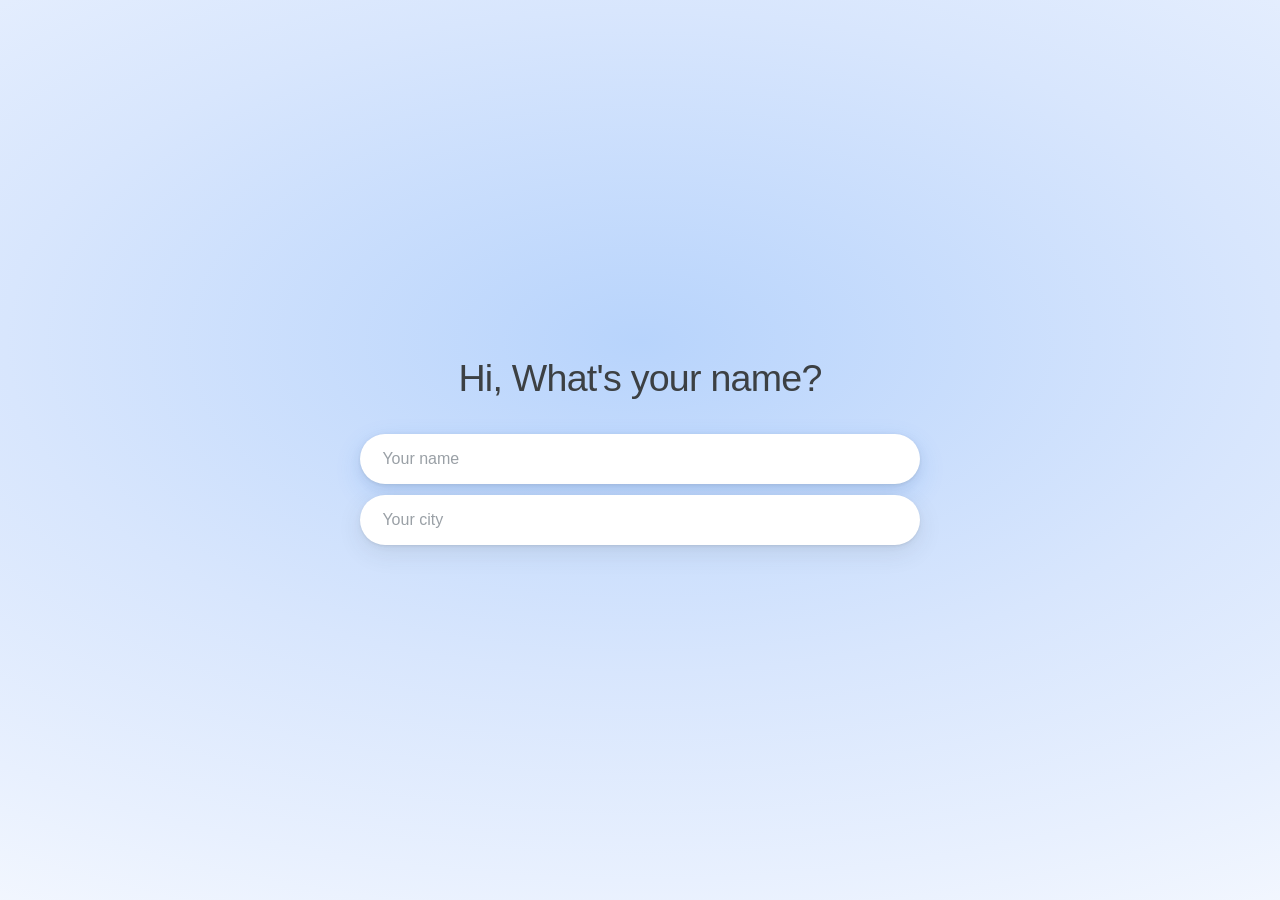
==== commit 92dfc3f4: "Add files via upload" ====
--- a/app.html
+++ b/app.html
@@ -19,9 +19,14 @@
     <div class="app-content">
       <header class="app-header">
         <div class="app-logo">Bluely</div>
-        <button type="button" class="app-welcome-name" id="app-name-btn" title="Click to change your name" aria-label="Welcome, click to change your name">
-          Welcome <span class="app-welcome-name-value" id="app-name-display">your name</span>
-        </button>
+        <div class="app-header-center">
+          <button type="button" class="app-welcome-name" id="app-name-btn" title="Click to change your name" aria-label="Welcome, click to change your name">
+            Welcome <span class="app-welcome-name-value" id="app-name-display">your name</span>
+          </button>
+          <p class="app-local-clock" id="app-local-clock" aria-live="polite">
+            <span class="app-city-label" id="app-city-label"></span><span class="app-local-clock-sep" id="app-local-clock-sep" aria-hidden="true"> · </span><time class="app-local-time" id="app-local-time"></time>
+          </p>
+        </div>
         <nav class="app-nav" aria-label="Bluely stats">
           <div class="app-points" id="app-points-display">Points: 0</div>
           <div class="app-shards" id="app-shards-display">Shards: 0</div>
@@ -46,10 +51,10 @@
       <div class="apps-toolbar">
         <button type="button" class="add-link-btn add-link-btn-icon-only" id="add-link-btn" title="Add link" aria-label="Add link">+</button>
         <button type="button" class="add-link-btn add-link-btn-icon-only" id="make-folder-btn" title="Make folder" aria-label="Make folder">
-          <img src="assets/folder-icon.png" alt="" class="toolbar-btn-icon" width="22" height="22">
+          <svg class="toolbar-btn-icon" viewBox="0 0 24 24" width="22" height="22" aria-hidden="true"><path fill="#fff" d="M4 6h7l2 2h7v12H4V6zm2 2v10h12V10h-6.8L11.2 8H6z"/></svg>
         </button>
         <button type="button" class="add-link-btn add-link-btn-icon-only" id="edit-apps-btn" title="Edit apps" aria-label="Edit apps">
-          <img src="assets/edit-icon.png" alt="" class="toolbar-btn-icon toolbar-btn-icon--edit" width="22" height="22">
+          <svg class="toolbar-btn-icon toolbar-btn-icon--edit" viewBox="0 0 24 24" width="22" height="22" aria-hidden="true"><path fill="none" stroke="#fff" stroke-width="2" stroke-linecap="round" stroke-linejoin="round" d="M12 20h9M16.5 3.5a2.1 2.1 0 0 1 3 3L7 19l-4 1 1-4 12.5-12.5z"/></svg>
         </button>
       </div>
       <section class="upcoming-panel" id="upcoming-panel" aria-labelledby="upcoming-title">
@@ -210,6 +215,15 @@
              role="tabpanel"
              aria-label="Customisation panel" hidden>
       <h2 class="section-title">Customisation</h2>
+      <div class="customisation-card customisation-location-card">
+        <h3 class="customisation-title">Your city</h3>
+        <p class="customisation-hint">Local time in the header uses your city’s timezone.</p>
+        <form class="customisation-city-form" id="city-form">
+          <input type="text" class="add-link-input" id="city-input" placeholder="e.g. London, Tokyo" maxlength="80" autocomplete="address-level2" aria-label="Your city">
+          <button type="submit" class="add-link-btn">Save city</button>
+        </form>
+        <p class="customisation-city-status" id="city-form-status" hidden></p>
+      </div>
       <div class="customisation-card">
         <h3 class="customisation-title">Styles</h3>
         <div class="customisation-style-list">
@@ -234,6 +248,9 @@
       <form class="welcome-screen-form" id="welcome-screen-form">
         <div class="welcome-screen-input-wrap">
           <input type="text" class="welcome-screen-input" id="welcome-screen-input" placeholder="Your name" maxlength="30" autocomplete="name" aria-label="Your name">
+        </div>
+        <div class="welcome-screen-input-wrap">
+          <input type="text" class="welcome-screen-input" id="welcome-city-input" placeholder="Your city" maxlength="80" autocomplete="address-level2" aria-label="Your city">
         </div>
       </form>
     </div>
@@ -335,6 +352,18 @@
       var transitionEl = document.getElementById('page-transition');
       var transitionLock = false;
       var DISPLAY_NAME_KEY = 'tidal_organiser_display_name';
+      var CITY_STORAGE_KEY = 'tidal_organiser_city';
+      var TIMEZONE_STORAGE_KEY = 'tidal_organiser_timezone';
+      var localClockEl = document.getElementById('app-local-clock');
+      var cityLabelEl = document.getElementById('app-city-label');
+      var localClockSepEl = document.getElementById('app-local-clock-sep');
+      var localTimeEl = document.getElementById('app-local-time');
+      var welcomeCityInput = document.getElementById('welcome-city-input');
+      var cityForm = document.getElementById('city-form');
+      var cityInput = document.getElementById('city-input');
+      var cityFormStatus = document.getElementById('city-form-status');
+      var localClockTimer = null;
+      var cityResolveRequestId = 0;
       var welcomeScreen = document.getElementById('welcome-screen');
       var welcomeGreeting = document.getElementById('welcome-screen-greeting');
       var welcomeForm = document.getElementById('welcome-screen-form');
@@ -414,7 +443,7 @@
       }
 
       // Apps: link storage and UI
-      var USER_STORAGE_SUFFIX = <?php echo json_encode($emailRaw); ?> || 'guest';
+      var USER_STORAGE_SUFFIX = 'guest';
       var STORAGE_KEY = 'tidal_organiser_app_links:' + USER_STORAGE_SUFFIX;
       var LEGACY_APPS_STORAGE_KEY = 'tidal_organiser_app_links';
       var LEGACY_POINTS_STORAGE_KEY = 'tidal_organiser_points';
@@ -660,10 +689,189 @@
         nameBtn.setAttribute('title', n ? 'Click to change your name' : 'Click to set your name');
       }
 
+      function getBrowserTimezone() {
+        try {
+          return Intl.DateTimeFormat().resolvedOptions().timeZone || 'UTC';
+        } catch (e) {
+          return 'UTC';
+        }
+      }
+
+      function getUserCity() {
+        try {
+          return (localStorage.getItem(CITY_STORAGE_KEY) || '').trim();
+        } catch (e) {
+          return '';
+        }
+      }
+
+      function setUserCity(city) {
+        try {
+          localStorage.setItem(CITY_STORAGE_KEY, (city || '').trim());
+        } catch (e) {}
+        if (cityInput) cityInput.value = getUserCity();
+        if (welcomeCityInput) welcomeCityInput.value = getUserCity();
+        renderLocalClock();
+      }
+
+      function getUserTimezone() {
+        try {
+          var stored = (localStorage.getItem(TIMEZONE_STORAGE_KEY) || '').trim();
+          return stored || getBrowserTimezone();
+        } catch (e) {
+          return getBrowserTimezone();
+        }
+      }
+
+      function setUserTimezone(timeZone) {
+        var safe = (timeZone || '').trim() || getBrowserTimezone();
+        try {
+          localStorage.setItem(TIMEZONE_STORAGE_KEY, safe);
+        } catch (e) {}
+        renderLocalClock();
+      }
+
+      function timezoneToCityLabel(timeZone) {
+        if (!timeZone) return 'Local';
+        var part = timeZone.split('/').pop() || timeZone;
+        return part.replace(/_/g, ' ');
+      }
+
+      function formatLocalTime(date, timeZone) {
+        try {
+          return new Intl.DateTimeFormat(undefined, {
+            timeZone: timeZone,
+            hour: 'numeric',
+            minute: '2-digit',
+            hour12: true
+          }).format(date);
+        } catch (e) {
+          return date.toLocaleTimeString(undefined, { hour: 'numeric', minute: '2-digit', hour12: true });
+        }
+      }
+
+      function formatLocalTimeIso(date, timeZone) {
+        try {
+          var parts = new Intl.DateTimeFormat('en-CA', {
+            timeZone: timeZone,
+            year: 'numeric',
+            month: '2-digit',
+            day: '2-digit',
+            hour: '2-digit',
+            minute: '2-digit',
+            second: '2-digit',
+            hour12: false
+          }).formatToParts(date);
+          var map = {};
+          parts.forEach(function (p) {
+            if (p.type !== 'literal') map[p.type] = p.value;
+          });
+          return map.year + '-' + map.month + '-' + map.day + 'T' + map.hour + ':' + map.minute + ':' + map.second;
+        } catch (e) {
+          return date.toISOString();
+        }
+      }
+
+      function renderLocalClock() {
+        if (!localTimeEl) return;
+        var timeZone = getUserTimezone();
+        var now = new Date();
+        var city = getUserCity();
+        var label = city || timezoneToCityLabel(timeZone);
+        if (cityLabelEl) cityLabelEl.textContent = label;
+        if (localClockSepEl) localClockSepEl.hidden = !label;
+        if (localClockEl) localClockEl.hidden = false;
+        var timeText = formatLocalTime(now, timeZone);
+        localTimeEl.textContent = timeText;
+        localTimeEl.setAttribute('datetime', formatLocalTimeIso(now, timeZone));
+        if (localClockEl) {
+          localClockEl.setAttribute('title', (label ? label + ' — ' : '') + timeText + ' (' + timeZone + ')');
+        }
+      }
+
+      function initLocalClock() {
+        if (!getUserCity() && !localStorage.getItem(TIMEZONE_STORAGE_KEY)) {
+          setUserTimezone(getBrowserTimezone());
+        }
+        renderLocalClock();
+        if (localClockTimer) clearInterval(localClockTimer);
+        localClockTimer = setInterval(renderLocalClock, 1000);
+      }
+
+      function setCityFormStatus(message, isError) {
+        if (!cityFormStatus) return;
+        if (!message) {
+          cityFormStatus.hidden = true;
+          cityFormStatus.textContent = '';
+          cityFormStatus.classList.remove('is-error');
+          return;
+        }
+        cityFormStatus.hidden = false;
+        cityFormStatus.textContent = message;
+        cityFormStatus.classList.toggle('is-error', !!isError);
+      }
+
+      function resolveCityTimezone(city, callback) {
+        var query = (city || '').trim();
+        if (!query) {
+          callback(new Error('Enter a city name.'));
+          return;
+        }
+        var requestId = ++cityResolveRequestId;
+        var url = 'https://geocoding-api.open-meteo.com/v1/search?name=' + encodeURIComponent(query) + '&count=1&language=en&format=json';
+        fetch(url)
+          .then(function (res) {
+            if (!res.ok) throw new Error('Could not look up that city.');
+            return res.json();
+          })
+          .then(function (data) {
+            if (requestId !== cityResolveRequestId) return;
+            var hit = data && data.results && data.results[0];
+            if (!hit || !hit.timezone) {
+              callback(new Error('City not found. Try a nearby major city.'));
+              return;
+            }
+            callback(null, {
+              city: hit.name || query,
+              timezone: hit.timezone,
+              country: hit.country || ''
+            });
+          })
+          .catch(function (err) {
+            if (requestId !== cityResolveRequestId) return;
+            callback(err || new Error('Could not look up that city.'));
+          });
+      }
+
+      function saveUserCity(city, options) {
+        var opts = options || {};
+        var query = (city || '').trim();
+        if (!query) {
+          setUserCity('');
+          setUserTimezone(getBrowserTimezone());
+          setCityFormStatus('');
+          return;
+        }
+        if (!opts.silent) setCityFormStatus('Looking up timezone…', false);
+        resolveCityTimezone(query, function (err, result) {
+          if (err) {
+            if (!opts.silent) setCityFormStatus(err.message || 'Could not save city.', true);
+            return;
+          }
+          setUserCity(result.city);
+          setUserTimezone(result.timezone);
+          var status = 'Time set for ' + result.city;
+          if (result.country) status += ', ' + result.country;
+          status += '.';
+          if (!opts.silent) setCityFormStatus(status, false);
+        });
+      }
+
       function setWelcomeAskMode() {
         if (welcomeGreeting) welcomeGreeting.textContent = "Hi, What's your name?";
         if (welcomeForm) welcomeForm.hidden = false;
         if (welcomeInput) welcomeInput.value = getDisplayName();
+        if (welcomeCityInput) welcomeCityInput.value = getUserCity();
       }
 
       function setWelcomeBackMode(name) {
@@ -843,6 +1051,13 @@
       }
 
       if (nameBtn) nameBtn.addEventListener('click', function () { openNamePrompt(true); });
+      if (cityForm && cityInput) {
+        cityInput.value = getUserCity();
+        cityForm.addEventListener('submit', function (e) {
+          e.preventDefault();
+          saveUserCity(cityInput.value, { silent: false });
+        });
+      }
       if (welcomeScreen) {
         welcomeScreen.addEventListener('click', function () {
           if (welcomeSequenceActive) return;
@@ -858,6 +1073,10 @@
           if (!next) return;
           var wasAskingName = welcomeForm && !welcomeForm.hidden;
           setDisplayName(next);
+          if (welcomeCityInput) {
+            var cityNext = (welcomeCityInput.value || '').trim();
+            if (cityNext) saveUserCity(cityNext, { silent: true });
+          }
           if (wasAskingName && !welcomeIsEditMode) {
             runNiceToMeetYouSequence(next);
           } else {
@@ -892,9 +1111,9 @@
         { name: 'Pinterest', url: 'https://www.pinterest.com/', section: 'discover', description: 'Discover visual ideas for projects, design, and inspiration.' },
         { name: 'YouTube', url: 'https://www.youtube.com/', section: 'discover', description: 'Watch and discover videos, tutorials, and creator content.' }
       ];
-      var GOOGLE_DOCS_ICON_PATH = 'assets/google-docs-logo.png';
-      var GOOGLE_SLIDES_ICON_PATH = 'assets/google-slides-logo.png';
-      var GMAIL_ICON_PATH = 'assets/gmail-logo.png';
+      var GOOGLE_DOCS_ICON_PATH = 'https://www.gstatic.com/images/branding/product/2x/docs_48dp.png';
+      var GOOGLE_SLIDES_ICON_PATH = 'https://www.gstatic.com/images/branding/product/2x/slides_48dp.png';
+      var GMAIL_ICON_PATH = 'https://www.gstatic.com/images/branding/product/2x/gmail_48dp.png';
       var TIDAL_STORE_ICON_SVG = "data:image/svg+xml,%3Csvg xmlns='http://www.w3.org/2000/svg' viewBox='0 0 64 64'%3E%3Cdefs%3E%3ClinearGradient id='g' x1='0' x2='1' y1='0' y2='1'%3E%3Cstop stop-color='%2385b5f7'/%3E%3Cstop offset='1' stop-color='%236b9aed'/%3E%3C/linearGradient%3E%3C/defs%3E%3Crect x='8' y='18' width='48' height='38' rx='10' fill='url(%23g)'/%3E%3Cpath d='M20 23c0-7 5-11 12-11s12 4 12 11' fill='none' stroke='%23fff' stroke-width='4' stroke-linecap='round'/%3E%3Cpath d='M17 31h30M17 38h30' stroke='%23fff' stroke-opacity='.8' stroke-width='2'/%3E%3C/svg%3E";
       var tidalStoreShowAll = false;
       var activeStoreApp = null;
@@ -2648,6 +2867,7 @@
       updateDailyStreakOnLogin();
       initThemeControls();
       renderDisplayName();
+      initLocalClock();
       openWelcomeScreen({ forceEdit: false });
       // Games removed
 
--- a/styles.css
+++ b/styles.css
@@ -420,8 +420,33 @@
   color: var(--tidal-accent);
 }
 
+.app-header-center {
+  justify-self: center;
+  display: flex;
+  flex-direction: column;
+  align-items: center;
+  gap: 0.2rem;
+  min-width: 0;
+  text-align: center;
+}
+
+.app-local-clock {
+  margin: 0;
+  font-size: 0.82rem;
+  line-height: 1.25;
+  color: var(--tidal-muted, #64748b);
+  font-variant-numeric: tabular-nums;
+}
+
+.app-city-label {
+  font-weight: 600;
+}
+
+.app-local-time {
+  font-weight: 500;
+}
+
 .app-welcome-name {
-  justify-self: center;
   margin: 0;
   padding: 0;
   border: none;
@@ -625,6 +650,11 @@
 
 .welcome-screen-form {
   margin: 0;
+  display: flex;
+  flex-direction: column;
+  align-items: center;
+  gap: 0.65rem;
+  width: 100%;
 }
 
 .welcome-screen-form[hidden] {
@@ -634,6 +664,7 @@
 .welcome-screen-input-wrap {
   display: flex;
   justify-content: center;
+  width: 100%;
 }
 
 .welcome-screen-input {
@@ -786,10 +817,14 @@
   width: 1.35rem;
   height: 1.35rem;
   display: block;
+  flex-shrink: 0;
   object-fit: contain;
+  pointer-events: none;
+  transition: opacity 0.2s ease;
+}
+
+.toolbar-btn-icon img {
   filter: brightness(0) invert(1);
-  pointer-events: none;
-  transition: filter 0.2s ease, opacity 0.2s ease;
 }
 
 #edit-apps-btn .toolbar-btn-icon--edit {
@@ -2813,6 +2848,39 @@
   padding: 1rem 1.1rem;
   box-shadow: var(--tidal-shadow-soft);
   max-width: 540px;
+}
+
+.customisation-hint {
+  margin: 0 0 0.65rem;
+  font-size: 0.86rem;
+  color: var(--tidal-muted, #64748b);
+  line-height: 1.4;
+}
+
+.customisation-city-form {
+  display: flex;
+  flex-wrap: wrap;
+  gap: 0.5rem;
+  align-items: center;
+}
+
+.customisation-city-form .add-link-input {
+  flex: 1 1 12rem;
+  min-width: 0;
+}
+
+.customisation-city-status {
+  margin: 0.55rem 0 0;
+  font-size: 0.86rem;
+  color: var(--tidal-accent-deep);
+}
+
+.customisation-city-status.is-error {
+  color: #b91c1c;
+}
+
+.customisation-location-card {
+  margin-bottom: 0.85rem;
 }
 
 .customisation-title {
@@ -3052,6 +3120,23 @@
   text-decoration: none;
 }
 
+body.theme-dark .app-local-clock {
+  color: rgba(245, 248, 255, 0.72);
+}
+
+body.theme-dark .app-city-label {
+  color: rgba(245, 248, 255, 0.9);
+}
+
+body.theme-dark .customisation-hint,
+body.theme-dark .customisation-city-status {
+  color: rgba(245, 248, 255, 0.78);
+}
+
+body.theme-dark .customisation-city-status.is-error {
+  color: #fca5a5;
+}
+
 body.theme-dark .app-points {
   color: var(--welcome-blue-soft);
 }
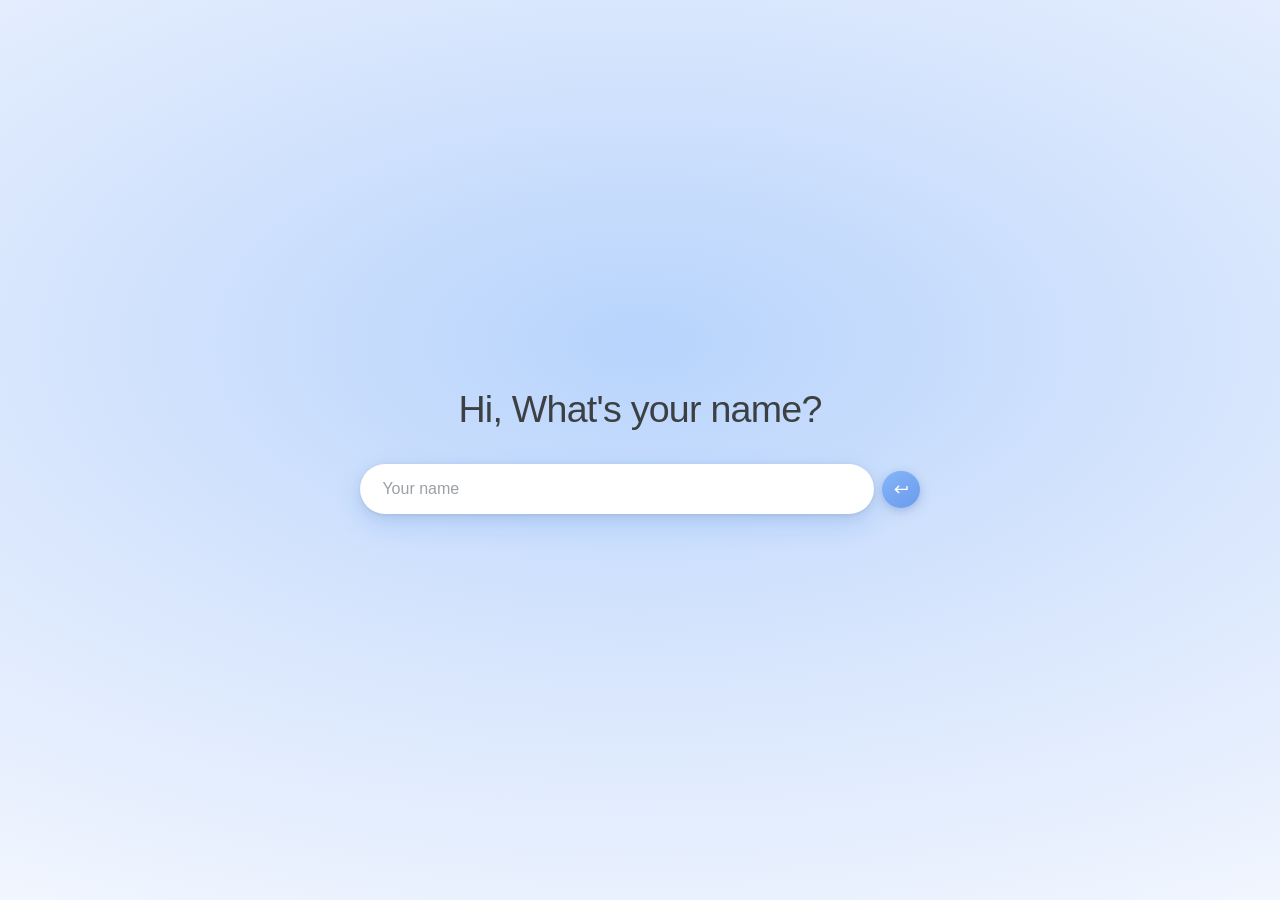
==== commit 4cf22946: "Add files via upload" ====
--- a/app.html
+++ b/app.html
@@ -215,15 +215,6 @@
              role="tabpanel"
              aria-label="Customisation panel" hidden>
       <h2 class="section-title">Customisation</h2>
-      <div class="customisation-card customisation-location-card">
-        <h3 class="customisation-title">Your city</h3>
-        <p class="customisation-hint">Local time in the header uses your city’s timezone.</p>
-        <form class="customisation-city-form" id="city-form">
-          <input type="text" class="add-link-input" id="city-input" placeholder="e.g. London, Tokyo" maxlength="80" autocomplete="address-level2" aria-label="Your city">
-          <button type="submit" class="add-link-btn">Save city</button>
-        </form>
-        <p class="customisation-city-status" id="city-form-status" hidden></p>
-      </div>
       <div class="customisation-card">
         <h3 class="customisation-title">Styles</h3>
         <div class="customisation-style-list">
@@ -247,10 +238,14 @@
       <h1 class="welcome-screen-greeting" id="welcome-screen-greeting">Hi, What's your name?</h1>
       <form class="welcome-screen-form" id="welcome-screen-form">
         <div class="welcome-screen-input-wrap">
-          <input type="text" class="welcome-screen-input" id="welcome-screen-input" placeholder="Your name" maxlength="30" autocomplete="name" aria-label="Your name">
-        </div>
-        <div class="welcome-screen-input-wrap">
-          <input type="text" class="welcome-screen-input" id="welcome-city-input" placeholder="Your city" maxlength="80" autocomplete="address-level2" aria-label="Your city">
+          <div class="welcome-screen-field">
+            <input type="text" class="welcome-screen-input" id="welcome-screen-input" placeholder="Your name" maxlength="30" autocomplete="name" aria-label="Your name">
+            <button type="submit" class="welcome-screen-enter-btn" id="welcome-screen-enter-btn" aria-label="Enter">
+              <svg class="welcome-screen-enter-icon" viewBox="0 0 24 24" width="18" height="18" aria-hidden="true">
+                <path fill="currentColor" d="M19 7v4H5.83l3.58-3.59L8 6l-6 6 6 6 1.41-1.41L5.83 13H21V7h-2z"/>
+              </svg>
+            </button>
+          </div>
         </div>
       </form>
     </div>
@@ -358,12 +353,7 @@
       var cityLabelEl = document.getElementById('app-city-label');
       var localClockSepEl = document.getElementById('app-local-clock-sep');
       var localTimeEl = document.getElementById('app-local-time');
-      var welcomeCityInput = document.getElementById('welcome-city-input');
-      var cityForm = document.getElementById('city-form');
-      var cityInput = document.getElementById('city-input');
-      var cityFormStatus = document.getElementById('city-form-status');
       var localClockTimer = null;
-      var cityResolveRequestId = 0;
       var welcomeScreen = document.getElementById('welcome-screen');
       var welcomeGreeting = document.getElementById('welcome-screen-greeting');
       var welcomeForm = document.getElementById('welcome-screen-form');
@@ -705,15 +695,6 @@
         }
       }
 
-      function setUserCity(city) {
-        try {
-          localStorage.setItem(CITY_STORAGE_KEY, (city || '').trim());
-        } catch (e) {}
-        if (cityInput) cityInput.value = getUserCity();
-        if (welcomeCityInput) welcomeCityInput.value = getUserCity();
-        renderLocalClock();
-      }
-
       function getUserTimezone() {
         try {
           var stored = (localStorage.getItem(TIMEZONE_STORAGE_KEY) || '').trim();
@@ -798,80 +779,10 @@
         localClockTimer = setInterval(renderLocalClock, 1000);
       }
 
-      function setCityFormStatus(message, isError) {
-        if (!cityFormStatus) return;
-        if (!message) {
-          cityFormStatus.hidden = true;
-          cityFormStatus.textContent = '';
-          cityFormStatus.classList.remove('is-error');
-          return;
-        }
-        cityFormStatus.hidden = false;
-        cityFormStatus.textContent = message;
-        cityFormStatus.classList.toggle('is-error', !!isError);
-      }
-
-      function resolveCityTimezone(city, callback) {
-        var query = (city || '').trim();
-        if (!query) {
-          callback(new Error('Enter a city name.'));
-          return;
-        }
-        var requestId = ++cityResolveRequestId;
-        var url = 'https://geocoding-api.open-meteo.com/v1/search?name=' + encodeURIComponent(query) + '&count=1&language=en&format=json';
-        fetch(url)
-          .then(function (res) {
-            if (!res.ok) throw new Error('Could not look up that city.');
-            return res.json();
-          })
-          .then(function (data) {
-            if (requestId !== cityResolveRequestId) return;
-            var hit = data && data.results && data.results[0];
-            if (!hit || !hit.timezone) {
-              callback(new Error('City not found. Try a nearby major city.'));
-              return;
-            }
-            callback(null, {
-              city: hit.name || query,
-              timezone: hit.timezone,
-              country: hit.country || ''
-            });
-          })
-          .catch(function (err) {
-            if (requestId !== cityResolveRequestId) return;
-            callback(err || new Error('Could not look up that city.'));
-          });
-      }
-
-      function saveUserCity(city, options) {
-        var opts = options || {};
-        var query = (city || '').trim();
-        if (!query) {
-          setUserCity('');
-          setUserTimezone(getBrowserTimezone());
-          setCityFormStatus('');
-          return;
-        }
-        if (!opts.silent) setCityFormStatus('Looking up timezone…', false);
-        resolveCityTimezone(query, function (err, result) {
-          if (err) {
-            if (!opts.silent) setCityFormStatus(err.message || 'Could not save city.', true);
-            return;
-          }
-          setUserCity(result.city);
-          setUserTimezone(result.timezone);
-          var status = 'Time set for ' + result.city;
-          if (result.country) status += ', ' + result.country;
-          status += '.';
-          if (!opts.silent) setCityFormStatus(status, false);
-        });
-      }
-
       function setWelcomeAskMode() {
         if (welcomeGreeting) welcomeGreeting.textContent = "Hi, What's your name?";
         if (welcomeForm) welcomeForm.hidden = false;
         if (welcomeInput) welcomeInput.value = getDisplayName();
-        if (welcomeCityInput) welcomeCityInput.value = getUserCity();
       }
 
       function setWelcomeBackMode(name) {
@@ -1051,13 +962,6 @@
       }
 
       if (nameBtn) nameBtn.addEventListener('click', function () { openNamePrompt(true); });
-      if (cityForm && cityInput) {
-        cityInput.value = getUserCity();
-        cityForm.addEventListener('submit', function (e) {
-          e.preventDefault();
-          saveUserCity(cityInput.value, { silent: false });
-        });
-      }
       if (welcomeScreen) {
         welcomeScreen.addEventListener('click', function () {
           if (welcomeSequenceActive) return;
@@ -1073,10 +977,6 @@
           if (!next) return;
           var wasAskingName = welcomeForm && !welcomeForm.hidden;
           setDisplayName(next);
-          if (welcomeCityInput) {
-            var cityNext = (welcomeCityInput.value || '').trim();
-            if (cityNext) saveUserCity(cityNext, { silent: true });
-          }
           if (wasAskingName && !welcomeIsEditMode) {
             runNiceToMeetYouSequence(next);
           } else {
@@ -1085,6 +985,15 @@
         });
         welcomeForm.addEventListener('click', function (e) {
           e.stopPropagation();
+        });
+        welcomeInput.addEventListener('keydown', function (e) {
+          if (e.key !== 'Enter') return;
+          e.preventDefault();
+          if (typeof welcomeForm.requestSubmit === 'function') {
+            welcomeForm.requestSubmit();
+          } else {
+            welcomeForm.dispatchEvent(new Event('submit', { cancelable: true, bubbles: true }));
+          }
         });
       }
 
--- a/styles.css
+++ b/styles.css
@@ -667,8 +667,16 @@
   width: 100%;
 }
 
+.welcome-screen-field {
+  display: flex;
+  align-items: center;
+  gap: 0.55rem;
+  width: min(100%, 560px);
+}
+
 .welcome-screen-input {
-  width: min(100%, 560px);
+  flex: 1;
+  min-width: 0;
   margin: 0;
   padding: 1rem 1.4rem;
   border: none;
@@ -690,11 +698,50 @@
   color: #9aa0a6;
 }
 
-.welcome-screen-input:focus {
+.welcome-screen-field:focus-within .welcome-screen-input {
   box-shadow:
     0 1px 3px rgba(60, 64, 67, 0.1),
     0 4px 12px rgba(60, 64, 67, 0.08),
     0 10px 28px rgba(26, 115, 232, 0.14);
+}
+
+.welcome-screen-enter-btn {
+  flex-shrink: 0;
+  width: 2.35rem;
+  height: 2.35rem;
+  margin: 0;
+  padding: 0;
+  border: none;
+  border-radius: 50%;
+  display: inline-flex;
+  align-items: center;
+  justify-content: center;
+  background: linear-gradient(145deg, var(--tidal-accent), var(--tidal-accent-deep));
+  color: #fff;
+  cursor: pointer;
+  box-shadow:
+    0 2px 6px rgba(107, 154, 237, 0.35),
+    0 4px 14px rgba(60, 64, 67, 0.12);
+  transition: transform 0.18s ease, filter 0.18s ease, box-shadow 0.18s ease;
+}
+
+.welcome-screen-enter-icon {
+  display: block;
+  width: 1.05rem;
+  height: 1.05rem;
+}
+
+.welcome-screen-enter-btn:hover {
+  filter: brightness(1.06);
+  transform: scale(1.04);
+  box-shadow:
+    0 3px 10px rgba(107, 154, 237, 0.42),
+    0 6px 18px rgba(60, 64, 67, 0.14);
+}
+
+.welcome-screen-enter-btn:active {
+  transform: scale(0.96);
+  opacity: 0.94;
 }
 
 @media (prefers-reduced-motion: reduce) {
